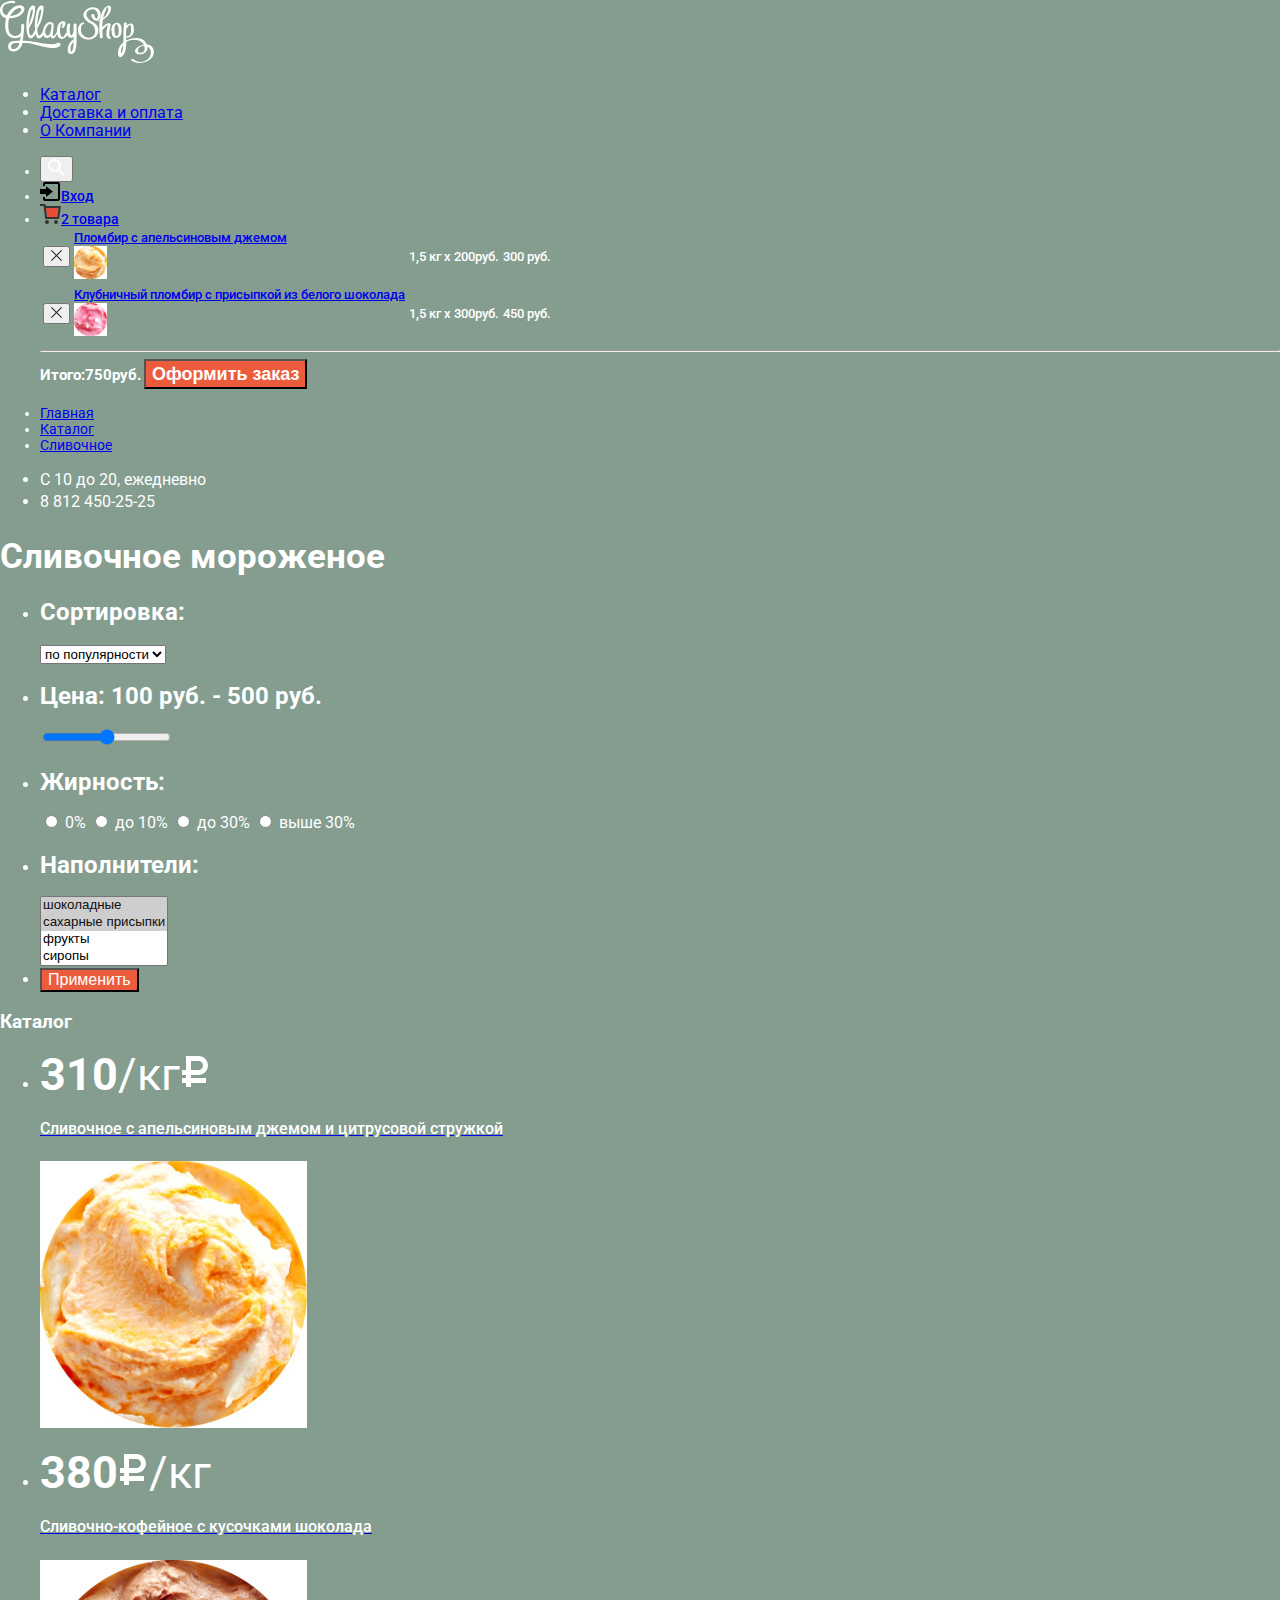
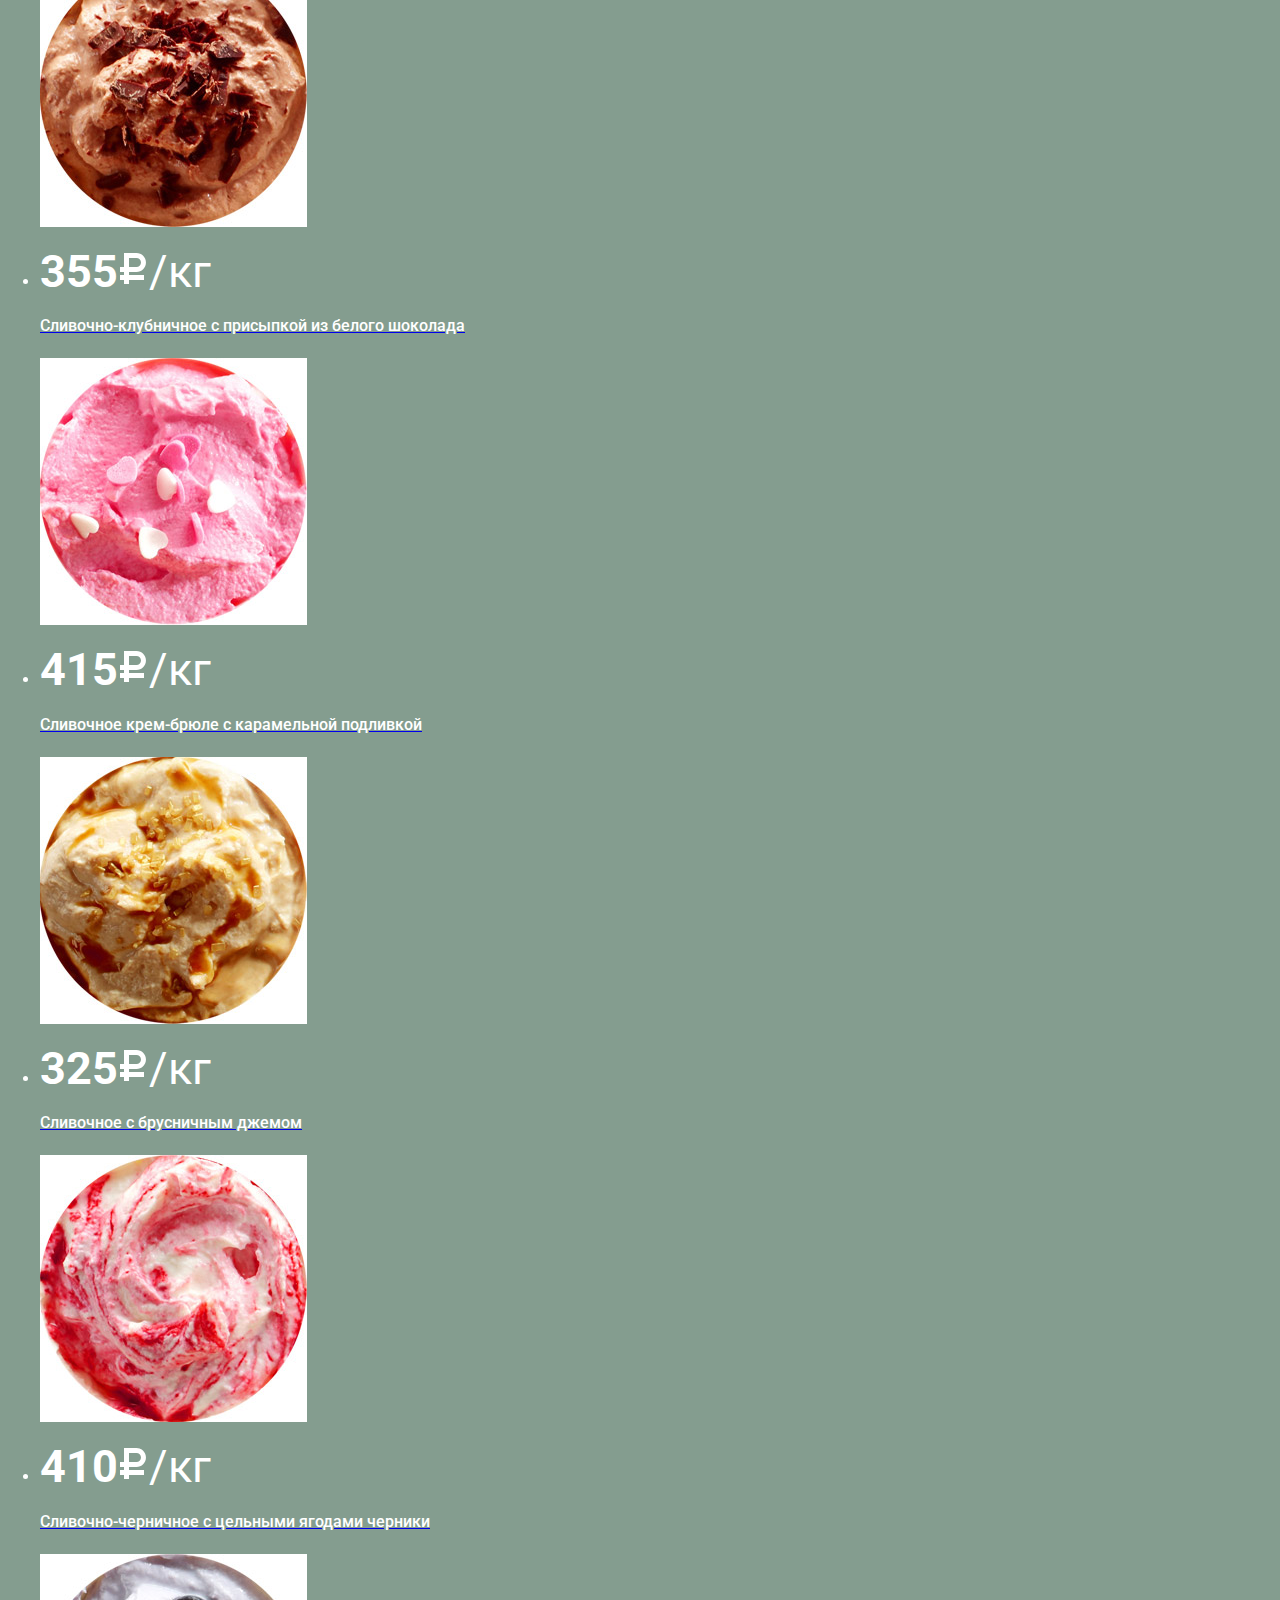
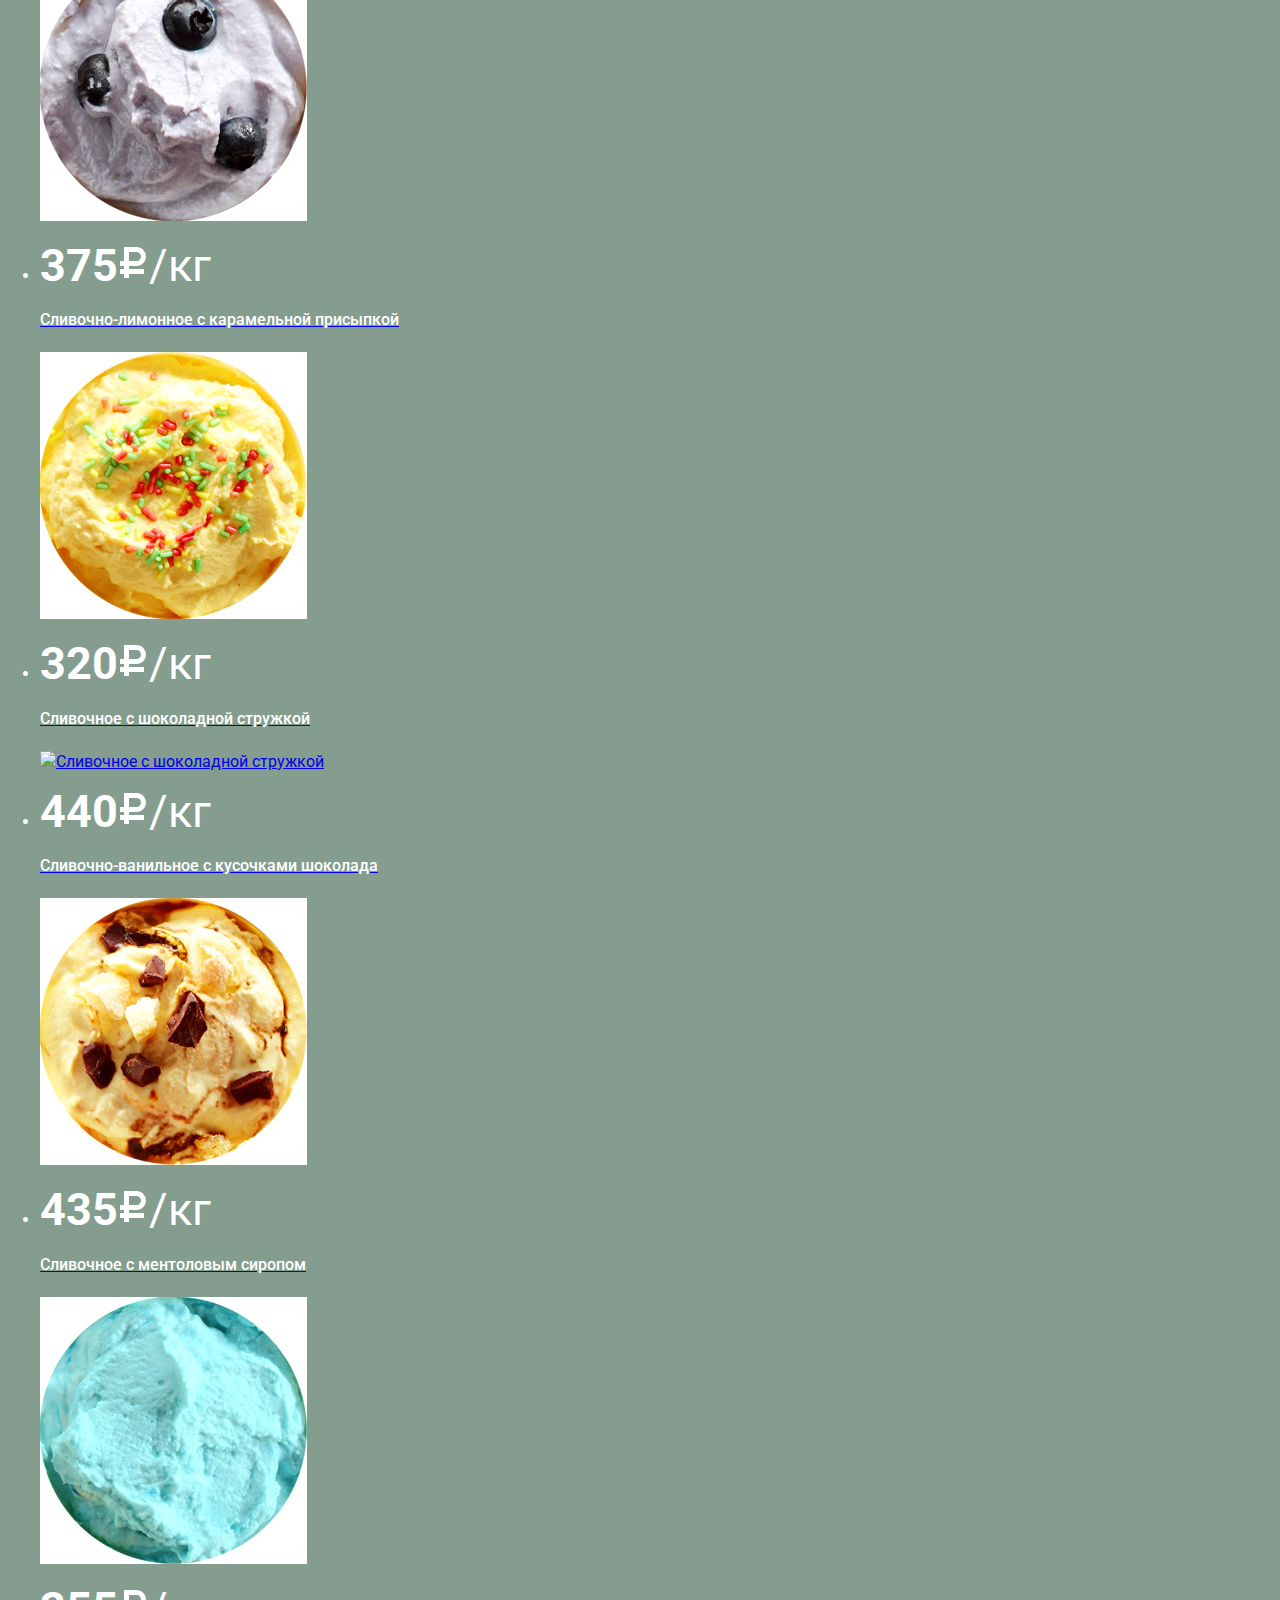
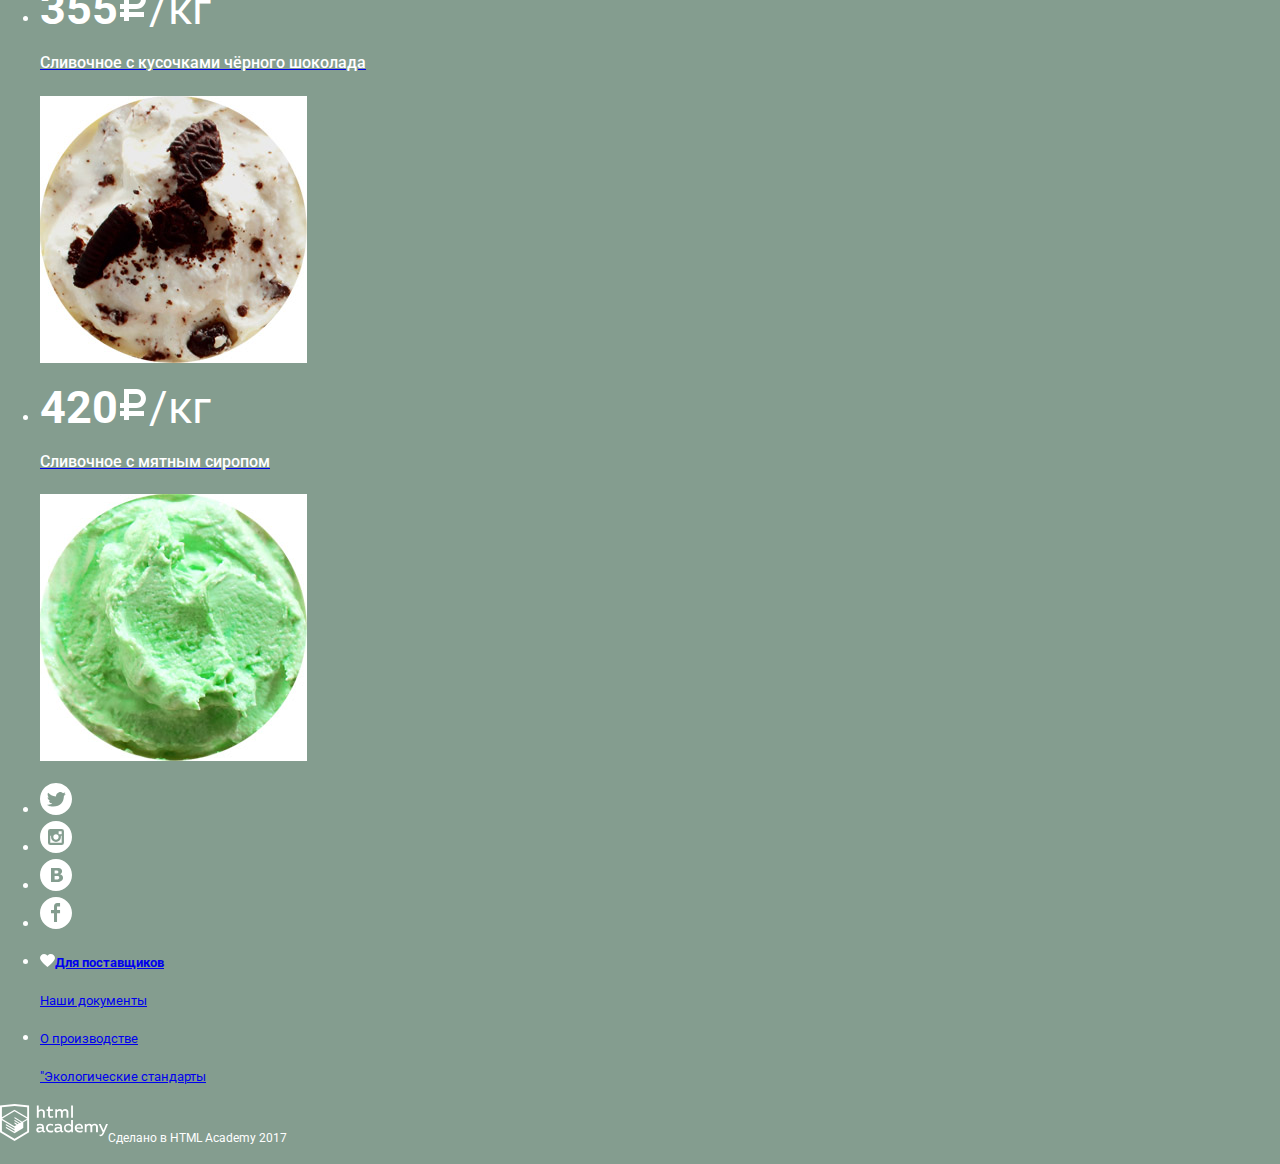
==== catalog.html @ afd149a7 "Наличие всех section и их высота в css" ====
<!DOCTYPE html>
<html lang="ru">
  <head>
    <meta charset="utf-8">
    <title>HTML Academy: Глейси</title>
    <link rel="stylesheet" type="text/css" href="css/normalize.css">
    <link rel="stylesheet" type="text/css" href="css/style.css">
    <link href="https://fonts.googleapis.com/css?family=Roboto:400,500,700" rel="stylesheet">
    <link href="css/outline.css" rel="stylesheet">
  </head>
  <body>
  <main class="container">
   <header class="header">
  	<nav class="navigation">
  		<a class="header-logo">
  		 <img src="img/logo.svg" alt="«Глейси»" width="154" height="64">
  		</a>
  		<ul class="navigation-links">
  			<li class="navigation-item text-bold link-light">
  				<a href="catalog.html">Каталог</a>
  			</li>
  			<li class="navigation-item text-bold link-light"><a href="delivery.payment.html">Доставка и оплата</a>
  			</li>
  			<li class="navigation-item text-bold link-light"><a href="about.company.html">О Компании</a>
  			</li>
  		</ul>
  		<ul class="user-navigation">
  			<li class="user-navigation-link"><button aria-label="Поиск">
  				<img src="img/loupe.svg" alt="Поиск по сайту" width="17" height="17"></button>
  			</li>
  			<li class="user-navigation-link"><a class="information-button" href="#">
  				<img src="img/entrance.svg" width="21" height="19">Вход</a>
  			</li>
  			<li class="user-navigation-link"><a class="information-button" href="#" aria-label="Корзина товаров">
  				<img src="img/basket-red.svg" width="21" height="20">2 товара</a>
  				<div class="popup">
  				<div class="popup-content">
  				<form action="#" method="post" text-dark text-regular>
  					<table class="basket-red">
  						<tr>
  							<td><button aria-label="Удаление товара из корзины"><img src="img/cross-small.svg" alt="Иконка удаления товара из корзины"></button></td>
  							<td><a class="product-link" href="#" aria-label="Сливочное мороженое с апельсиновым джемом и цитрусовой стружкой">
  								<span class="catalog-item-title-form">Пломбир с апельсиновым джемом</span></a>
  								<div class="catalog-item-img">
  									<a class="catalog-item-link-img" href="#" aria-label="Сливочное мороженое с апельсиновым джемом и цитрусовой стружкой">
  									<img src="img/product-1.jpg" alt="Сливочное с апельсиновым джемом и цитрусовой стружкой" width="33" height="33"></a>
  								</div></td>
  							<td>1,5 кг х <span>200руб.</span></td>
  							<td>300 руб.</td>
  						</tr>
  						<tr>
  							<td><button aria-label="Удаление товара из корзины"><img src="img/cross-small.svg" alt="Иконка удаления товара из корзины"></button></td>
  							<td><a class="product-link" href="#" aria-label="Сливочно-клубничное мороженое с присыпкой из белого шоколада">
  								<span class="catalog-item-title-form">Клубничный пломбир с присыпкой из белого шоколада</span></a>
  								<div class="catalog-item-img">
  									<a class="catalog-item-link-img" href="#" aria-label="Сливочно-клубничное мороженое с присыпкой из белого шоколада">
  										<img src="img/product-3.jpg" alt="Сливочно-клубничное мороженое с присыпкой из белого шоколада" width="33" height="33"></a>
  								</div></td>
  							<td>1,5 кг х <span>300руб.</span></td>
  							<td>450 руб.</td>
  						</tr>
  					</table>
  					<hr>
  					<span class="basket-cost text-bold">Итого:750руб.</span>
  					<input class="button-form" type="submit" value="Оформить заказ">
  				</form>
  			</div>
  		</div>
  			</li>
  		</ul>
  	</nav>
  </header>
  <section class="title-catalog">
  <ul class="navigation-page
   text-regular link-light">
  		<li><a href="#">Главная</a></li>
  		<li><a href="#">Каталог</a></li>
  		<li><a href="#">Сливочное</a></li>
  </ul>
  <ul class="contacts">
  	<li class="contacts-item text-bold">С 10 до 20, ежедневно</li>
  	<li class="contacts-item text-bold"><span class="contacts-number">8 812 450-25-25</span></li>
  </ul>
  </section>
  	<h1 class="page-title h-catalog text-bold">Сливочное мороженое</h1>
  <section class="filters">
	<ul class="percent">
		<li class="percent-item">
			<h2>Сортировка:</h2>
			<form action="#" method="post">
				<select name="sorting">
					<option value="popularity">по популярности</option>
				</select>
			</form>
		</li>
		<li class="percent-item">
			<h2>Цена: 100 руб. - 500 руб.</h2>
			<form action="#" method="post" oninput="slider=slider">
			<input type="range" min="100" max="500" step="100" id="slider" name="slider">
			</form>
			</li>
		<li class="percent-item">
			<h2>Жирность:</h2>
			<form action="#" method="post"  checked>
				<label>
					<input type="radio" name="percents" value=" 0%"> 0%
					<input type="radio" name="percents" value=" до 10%" selected> до 10%
					<input type="radio" name="percents" value=" до 30%"> до 30%
					<input type="radio" name="percents" value=" выше 30%"> выше 30%
				</label>
			</form>
		</li>
		<li class="percent-item">
			<h2>Наполнители:</h2>
			<form action="#" method="post">
				<select name="sorting" multiple>
					<option value="chocolate" selected> шоколадные</option>
					<option value="sugar" selected> сахарные присыпки</option>
					<option value="fruits"> фрукты</option>
					<option value="syrups"> сиропы</option>
					<option value="jams"> джемы</option>
				</select>
			</form>
		</li>
		<li>
		<input class="button-form-light" type="submit" value="Применить">
		</li>
	</ul>
</section>
  	<section class="catalog">
  	<h3 class="visually-hidden">Каталог</h3>
  	<ul class="catalog-list">
  		<li class="catalog-item">
  			<p class="catalog-item-price">
  				<span class="catalog-item-style"><b>310</b>/кг<img src="img/ruble.svg"></span>
  			</p>
  			<h4>
  				<a class="product-link" href="#" aria-label="Сливочное мороженое с апельсиновым джемом и цитрусовой стружкой">
  					<span class="catalog-item-title">Сливочное с апельсиновым джемом и цитрусовой стружкой</span>
  				</a>
  			</h4>
  			<div class="catalog-item-img">
  			<a class="catalog-item-link-img" href="#" aria-label="Сливочное мороженое с апельсиновым джемом и цитрусовой стружкой">
  			<img src="img/product-1.jpg" alt="Сливочное с апельсиновым джемом и цитрусовой стружкой" width="267" height="267"></a>
  			</div>
  		</li>
  		<li class="catalog-item">
  			<p class="catalog-item-price">
  				<span class="catalog-item-style"><b>380</b><img src="img/ruble.svg">/кг</span>
  			</p>
  			<h4>
  				<a class="catalog-item-link" href="#" aria-label="Сливочно-кофейное мороженое с кусочками шоколада">
  					<span class="catalog-item-title">Сливочно-кофейное с кусочками шоколада</span>
  				</a>
  			</h4>
  			<div class="catalog-item-img">
  			<a class="catalog-item-link-img" href="#" aria-label="Сливочно-кофейное мороженое с кусочками шоколада">
  			<img src="img/product-2.jpg" alt="Сливочно-кофейное с кусочками шоколада" width="267" height="267"></a>
  			</div>
  		</li>
  		<li class="catalog-item">
  			<p class="catalog-item-price">
  				<span class="catalog-item-style"><b>355</b><img src="img/ruble.svg">/кг</span>
  			</p>
  			<h4>
  				<a class="catalog-item-link" href="#" aria-label="Сливочно-клубничное мороженое с присыпкой из белого шоколада">
  					<span class="catalog-item-title">Сливочно-клубничное с присыпкой из белого шоколада</span>
  				</a>
  			</h4>
  			<div class="catalog-item-img">
  			<a class="catalog-item-link-img" href="#" aria-label="Сливочно-клубничное мороженое с присыпкой из белого шоколада">
  			<img src="img/product-3.jpg" alt="Сливочно-клубничное с присыпкой из белого шоколада" width="267" height="267"></a>
  			</div>
  		</li>
  		<li class="catalog-item">
  			<p class="catalog-item-price">
  				<span class="catalog-item-style"><b>415</b><img src="img/ruble.svg">/кг</span>
  			</p>
  			<h4>
  				<a class="catalog-item-link" href="#" aria-label="Сливочное мороженое крем-брюле с карамельной подливкой">
  					<span class="catalog-item-title">Сливочное крем-брюле с карамельной подливкой</span>
  				</a>
  			</h4>
  			<div class="catalog-item-img">
  			<a class="catalog-item-link-img" href="#" aria-label="Сливочное мороженое крем-брюле с карамельной подливкой">
  			<img src="img/product-4.jpg" alt="Сливочное крем-брюле с карамельной подливкой" width="267" height="267"></a>
  			</div>
  		</li>
  		<li class="catalog-item">
  			<p class="catalog-item-price">
  				<span class="catalog-item-style"><b>325</b><img src="img/ruble.svg">/кг</span>
  			</p>
  			<h4>
  				<a class="catalog-item-link" href="#" aria-label="Сливочное мороженое с брусничным джемом">
  					<span class="catalog-item-title">Сливочное с брусничным джемом</span>
  				</a>
  			</h4>
  			<div class="catalog-item-img">
  			<a class="catalog-item-link-img" href="#" aria-label="Сливочное мороженое с брусничным джемом">
  			<img src="img/product-5.jpg" alt="Сливочное с брусничным джемом" width="267" height="267"></a>
  			</div>
  		</li>
  		<li class="catalog-item">
  			<p class="catalog-item-price">
  				<span class="catalog-item-style"><b>410</b><img src="img/ruble.svg">/кг</span>
  			</p>
  			<h4>
  				<a class="catalog-item-link" href="#"  aria-label="Сливочно-черничное мороженое с цельными ягодами черники">
  					<span class="catalog-item-title">Сливочно-черничное с цельными ягодами черники</span>
  				</a>
  			</h4>
  			<div class="catalog-item-img">
  			<a class="catalog-item-link-img" href="#" aria-label="Сливочно-черничное мороженое с цельными ягодами черники">
  			<img src="img/product-6.jpg" alt="Сливочно-черничное с цельными ягодами черники" width="267" height="267"></a>
  			</div>
  		</li>
  		<li class="catalog-item">
  			<p class="catalog-item-price">
  				<span class="catalog-item-style"><b>375</b><img src="img/ruble.svg">/кг</span>
  			</p>
  			<h4>
  				<a class="catalog-item-link" href="#"  aria-label="Сливочно-лимонное мороженое с карамельной присыпкой">
  					<span class="catalog-item-title">Сливочно-лимонное с карамельной присыпкой</span>
  				</a>
  			</h4>
  			<div class="catalog-item-img">
  			<a class="catalog-item-link-img" href="#" aria-label="Сливочно-лимонное мороженое с карамельной присыпкой">
  			<img src="img/product-7.jpg" alt="Сливочно-лимонное с карамельной присыпкой" width="267" height="267"></a>
  			</div>
  		</li>
  		<li class="catalog-item">
  			<p class="catalog-item-price">
  				<span class="catalog-item-style"><b>320</b><img src="img/ruble.svg">/кг</span>
  			</p>
  			<h4>
  				<a class="catalog-item-link" href="#"  aria-label="Сливочное мороженое с шоколадной стружкой">
  					<span class="catalog-item-title">Сливочное с шоколадной стружкой</span>
  				</a>
  			</h4>
  			<div class="catalog-item-img">
  			<a class="catalog-item-link-img" href="#" aria-label="Сливочное мороженое с шоколадной стружкой">
  			<img src="iimg/product-8.jpg" alt="Сливочное с шоколадной стружкой" width="267" height="267"></a>
  			</div>
  		</li>
  		<li class="catalog-item">
  			<p class="catalog-item-price">
  				<span class="catalog-item-style"><b>440</b><img src="img/ruble.svg">/кг</span>
  			</p>
  			<h4>
  				<a class="catalog-item-link" href="#"  aria-label="Сливочно-ванильное мороженое с кусочками шоколада">
  					<span class="catalog-item-title">Сливочно-ванильное с кусочками шоколада</span>
  				</a>
  			</h4>
  			<div class="catalog-item-img">
  			<a class="catalog-item-link-img" href="#" aria-label="Сливочно-ванильное мороженое с кусочками шоколада">
  			<img src="img/product-9.jpg" alt="Сливочно-ванильное с кусочками шоколада" width="267" height="267"></a>
  			</div>
  		</li>
  		<li class="catalog-item">
  			<p class="catalog-item-price">
  				<span class="catalog-item-style"><b>435</b><img src="img/ruble.svg">/кг</span>
  			</p>
  			<h4>
  				<a class="catalog-item-link" href="#"  aria-label="Сливочное мороженое с ментоловым сиропом">
  					<span class="catalog-item-title">Сливочное с ментоловым сиропом</span>
  				</a>
  			</h4>
  			<div class="catalog-item-img">
  			<a class="catalog-item-link-img" href="#" aria-label="Сливочное мороженое с ментоловым сиропом">
  			<img src="img/product-10.jpg" alt="Сливочное с ментоловым сиропом" width="267" height="267"></a>
  			</div>
  		</li>
  		<li class="catalog-item">
  			<p class="catalog-item-price">
  				<span class="catalog-item-style"><b>355</b><img src="img/ruble.svg">/кг</span>
  			</p>
  			<h4>
  				<a class="catalog-item-link" href="#" aria-label="Сливочное мороженое с кусочками чёрного шоколада">
  					<span class="catalog-item-title">Сливочное с кусочками чёрного шоколада</span>
  				</a>
  			</h4>
  			<div class="catalog-item-img">
  			<a class="catalog-item-link-img" href="#" aria-label="Сливочное мороженое с кусочками чёрного шоколада">
  			<img src="img/product-11.jpg" alt="Сливочное с кусочками чёрного шоколада" width="267" height="267"></a>
  			</div>
  		</li>
  		<li class="catalog-item">
  			<p class="catalog-item-price">
  				<span class="catalog-item-style"><b>420</b><img src="img/ruble.svg">/кг</span>
  			</p>
  			<h4>
  				<a class="catalog-item-link" href="#" aria-label="Сливочное мороженое с мятным сиропом">
  					<span class="catalog-item-title">Сливочное с мятным сиропом</span>
  				</a>
  			</h4>
  			<div class="catalog-item-img">
  			<a class="catalog-item-link-img" href="#" aria-label="Сливочное мороженое с мятным сиропом">
  			<img src="img/product-12.jpg" alt="Сливочное с мятным сиропом" width="267" height="267"></a>
  			</div>
  		</li>
  	</ul>
  	</section>
  </main>
  <footer class="footer">
  		<div class="footer-social">
  			<ul>
  				<li><a class="social-button" href="#" aria-label="Твиттер магазина «Глейси»"><img src="img/twitter.svg" width="32" height="32"></a></li>
  				<li><a class="social-button" href="#" aria-label="Инстаграм магазина «Глейси»"><img src="img/instagram.svg" width="32" height="32"></a></li>
  				<li><a class="social-button" href="#" aria-label="Вконтакте магазина «Глейси»"><img src="img/vk.svg" width="32" height="32"></a></li>
  				<li><a class="social-button" href="#" aria-label="Фейсбук магазина «Глейси»"><img src="img/fb.svg" width="32" height="32"></a></li>
  			</ul>
  		</div>
  		<ul class="footer-information
  		 text-regular link-light">
  			<li>
  				<p>
  					<a class="information-link
  					 information-link-cooperation text-bold" href="#">
  					<img class="footer-img" src="img/heart.svg" width="15" height="13">Для поставщиков</a></p>
  				<p><a class="information-link" href="#">Наши документы</a></p>
  			</li>
  			<li>
  				<p><a class="information-link" href="#">О производстве</a></p>
  				<p><a class="information-link" href="#">"Экологические стандарты</a></p>
  			</li>
  		</ul>
  		<p class="footer-copyright">
  			<a class="footer-logo-copyright text-regular link-light" href="https://htmlacademy.ru"><img src="img/logo-htmlacademy.svg" aria-label="Контакты создателей данного сайта" width="108" height="39">Сделано в HTML Academy 2017</a>	
  		</p>
  	</footer>
  </body>
</html>
---- css/style.css ----
body{
  margin: 0;

  font-size: 16px;
  line-height: 22px;
  color: #ffffff;
  font-family: Roboto; sans-serif;

  background-color: #849d8f;
  background-position: top center;
  background-repeat: no-repeat;
}
.header {

}
.link-light {
	text-decoration: none;
	color: #ffffff;
} 
.link-light:hover,
.link-light:focus,
.link-light:active {
	color: #ed5b3d;
}
.link-dark {
	text-decoration: none;
	color: #000000;
} 
.link-dark:hover,
.link-dark:focus,
.link-dark:active {
	color: #ed5b3d;
}

.social-button {
	color: #e6ebe9;
}
.user-navigation-link {
  font-size: 14px;
  line-height: 16px;
  font-weight: 500;
  }
.information-link-cooperation{
  font-weight: 700;
  }
.catalog-item-title {
	font-weight: 500;
	color: #ffffff;
}
.catalog-item-title:hover,
.catalog-item-title:focus,
.catalog-item-title:active {
	color: #ed5b3d;
}

.information-link {
  font-size: 13px;
  line-height: 16px;
  }
.footer-logo-copyright {
  font-size: 12px;
  line-height: 16px;
  }
.h-catalog {
  font-size: 35px;
  line-height: 41px;
  }
.navigation-item {
  font-size: 16px;
  line-height: 18px;
  }
.navigation-page {
  font-size: 14px;
  line-height: 16px;
  }
.features-title,
.news-link {
  font-size: 24px;
  line-height: 30px;
  }
.catalog-item-style {
  font-size: 45px;
  line-height: 45px;
  }
table {
  font-size: 13px;
  line-height: 16px;
  }
.basket-cost {
  font-size: 15px;
  line-height: 18px;
  font-weight: 700;
  }

.button-form {
  text-align: center;
  background-color: #ed5b3d;
  font-size: 18px;
  line-height: 24px;
  font-weight: 700;
  color: #ffffff;
}
.button-form:hover,
.button-form:focus,
.button-form:active {
	color: #ffffff;
}
.button-form-light {
  text-align: center;
  background-color: #ed5b3d;
  font-size: 16px;
  line-height: 18px;
  font-weight: 500;
  color: #ffffff;
}
.button-form-light:hover,
.button-form-light:focus,
.button-form-light:active {
  color: #000000;

.visually-hidden {
	position: absolute;
	width: 1px;
	height: 1px;
	margin: -1px;
	border: 0;
	padding: 0;
	clip: rect(0 0 0 0);
	overflow: hidden;
}
.text-bold {
  font-weight: 700;
  }
.text-medium {
  font-weight: 500;
  }
.text-regular {
  font-weight: 400;
  }
.text-dark {
	color: #000000;
}
html {
  width: 1250;
  height: 2449;
}
.filters {
  font-size: 16px;
  line-height: 18px;
  font-weight: 500;
}



.promo {
  height: 535; 
}
.advertising {
  height: 269;
}
.catalog-promo {
  height: 362;
}
.features {
  height: 346;
}
.gallery {
  height: 220;
}
.map {
  height: 470;
}




.header {
    width: 1146;
    height: 73;

  }
.title-catalog {
    height: 39;
}
.h-catalog {
    height: 76;
}
.filters {
    height: 170;
}
.catalog {
    height: 1185;
}
.footer {
  height: 108;  
}
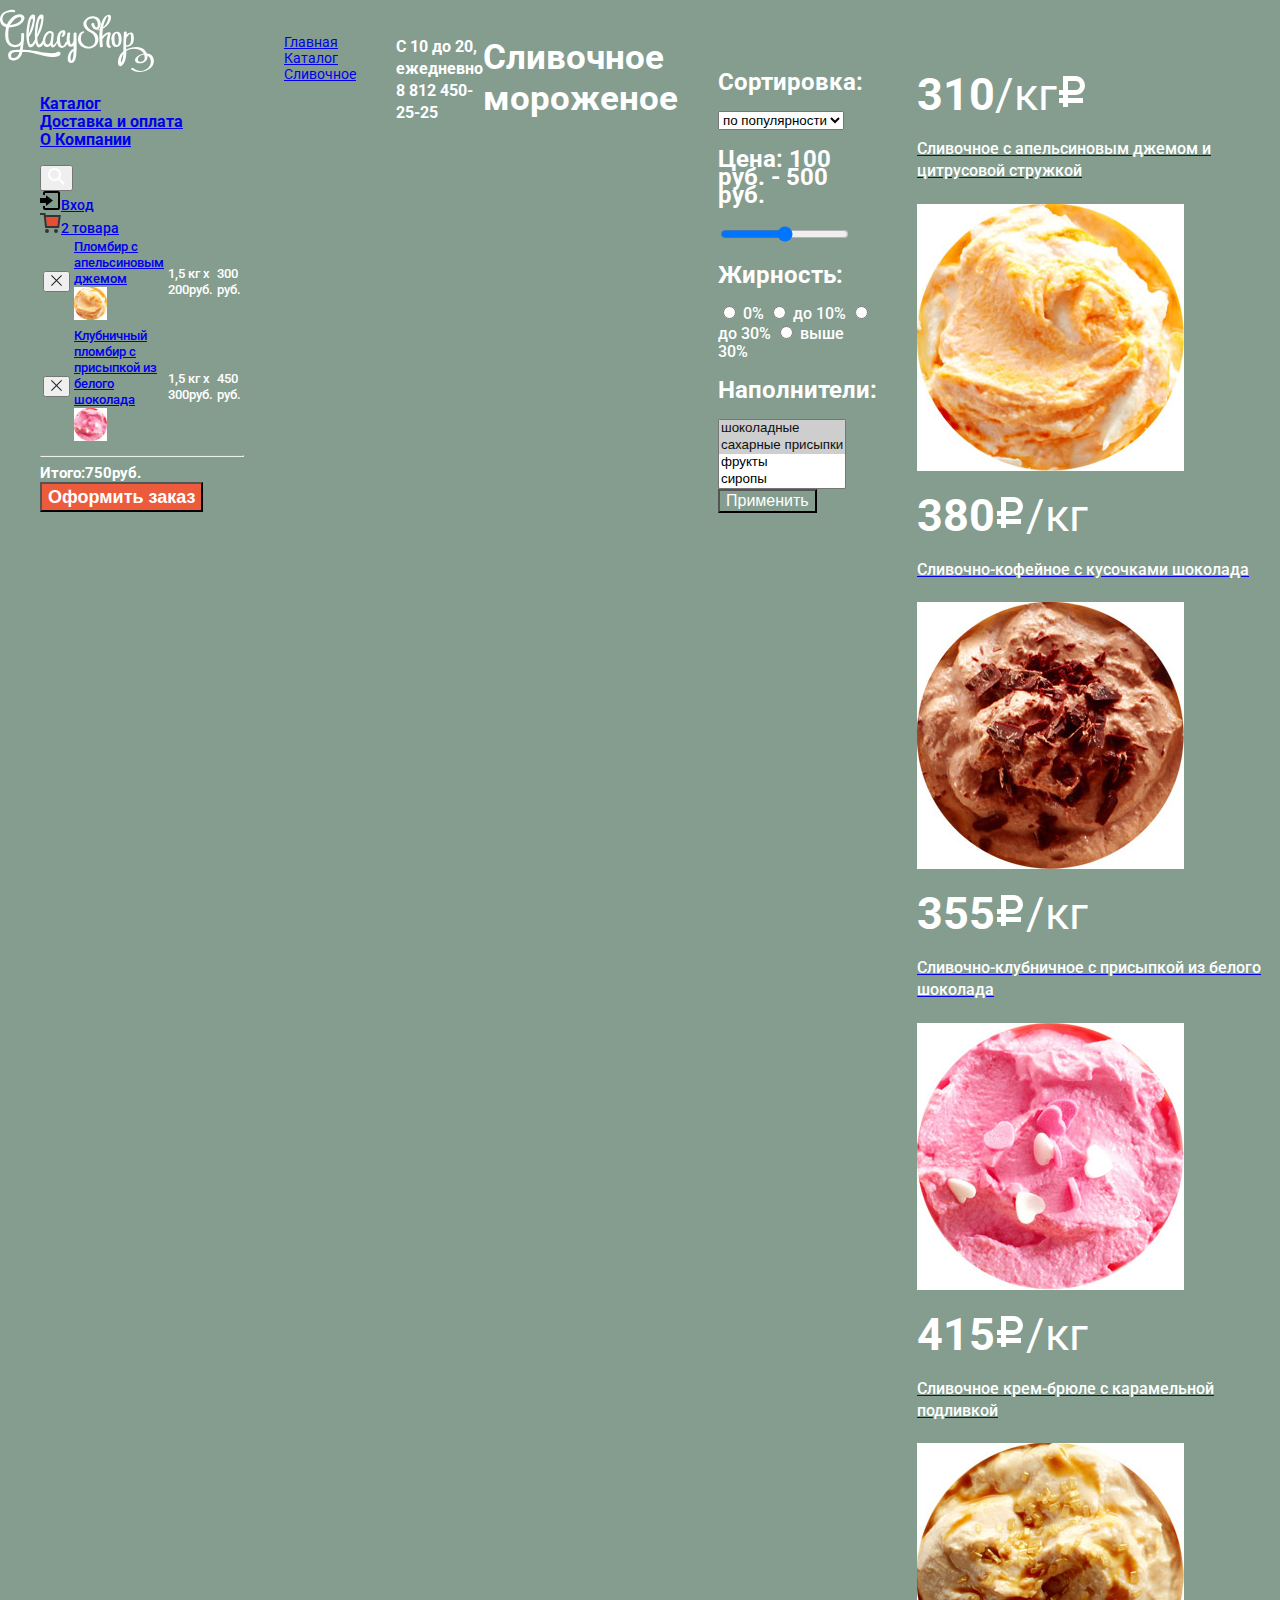
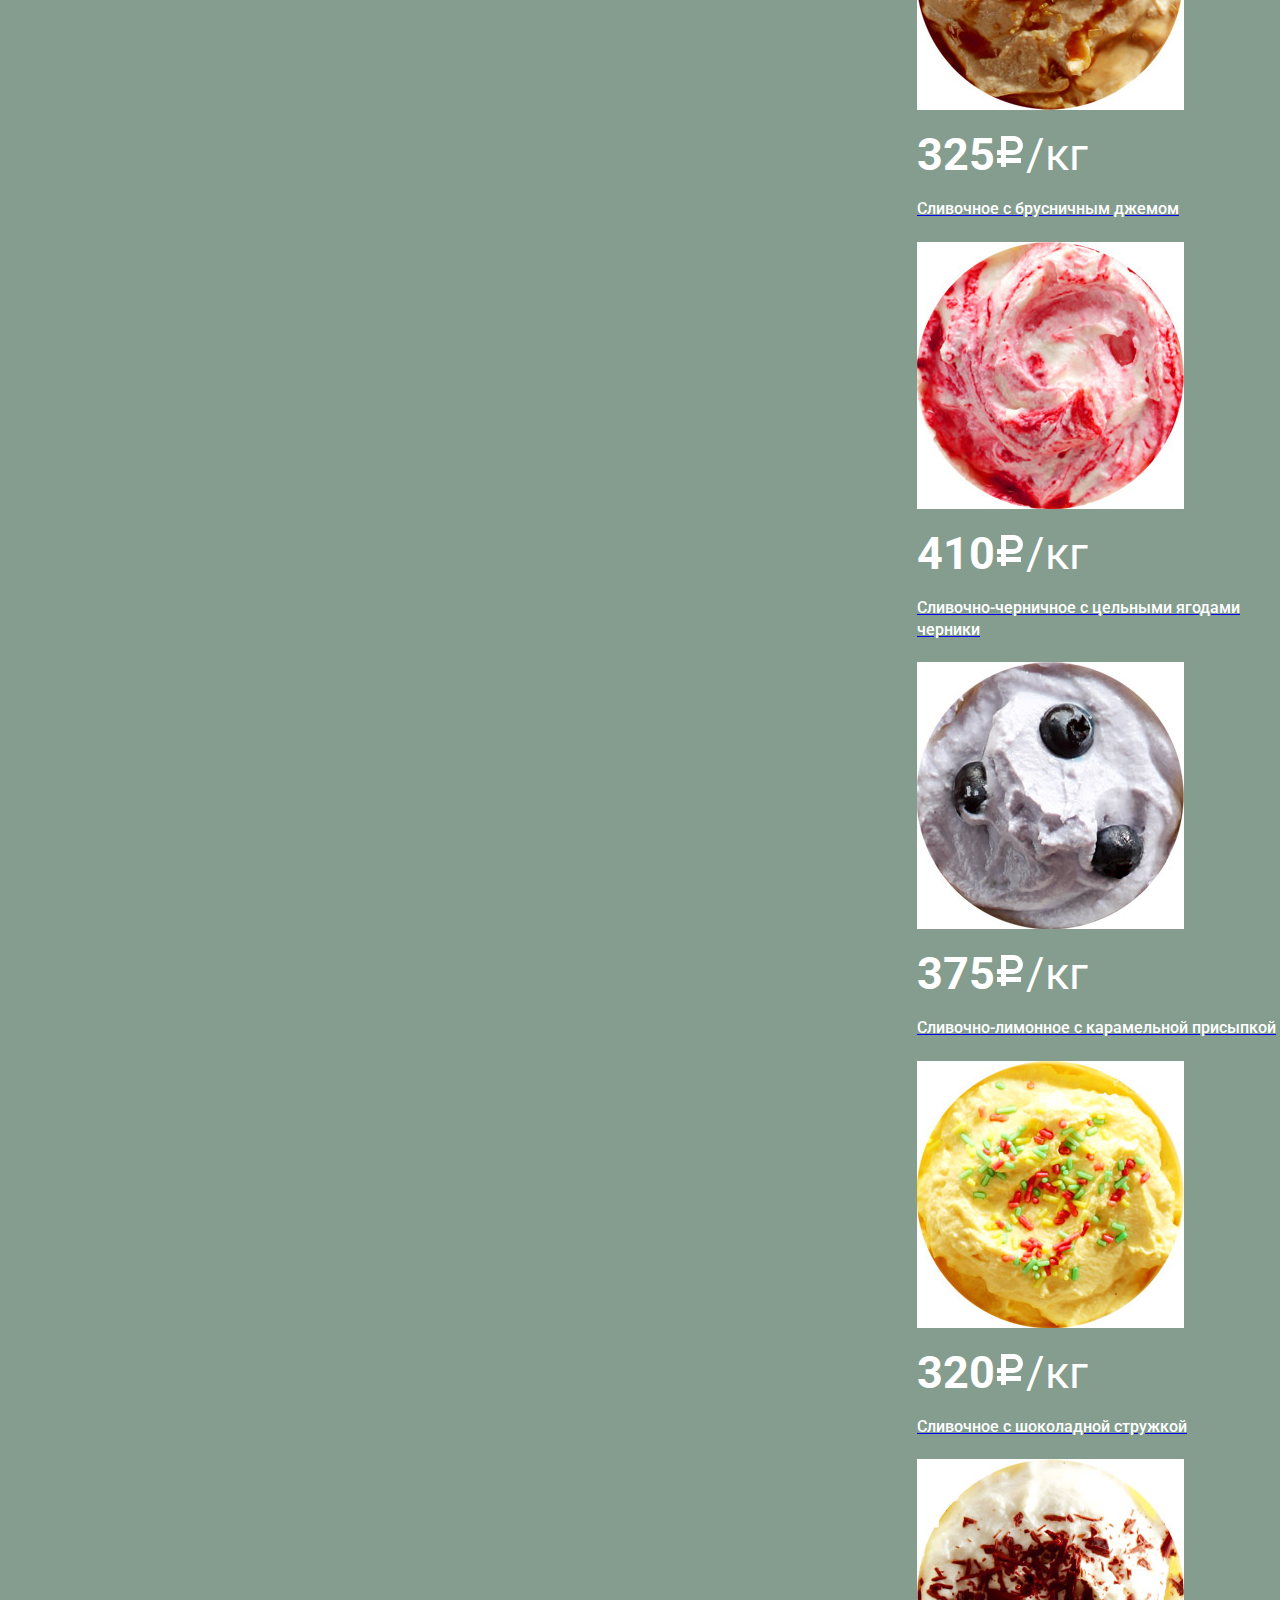
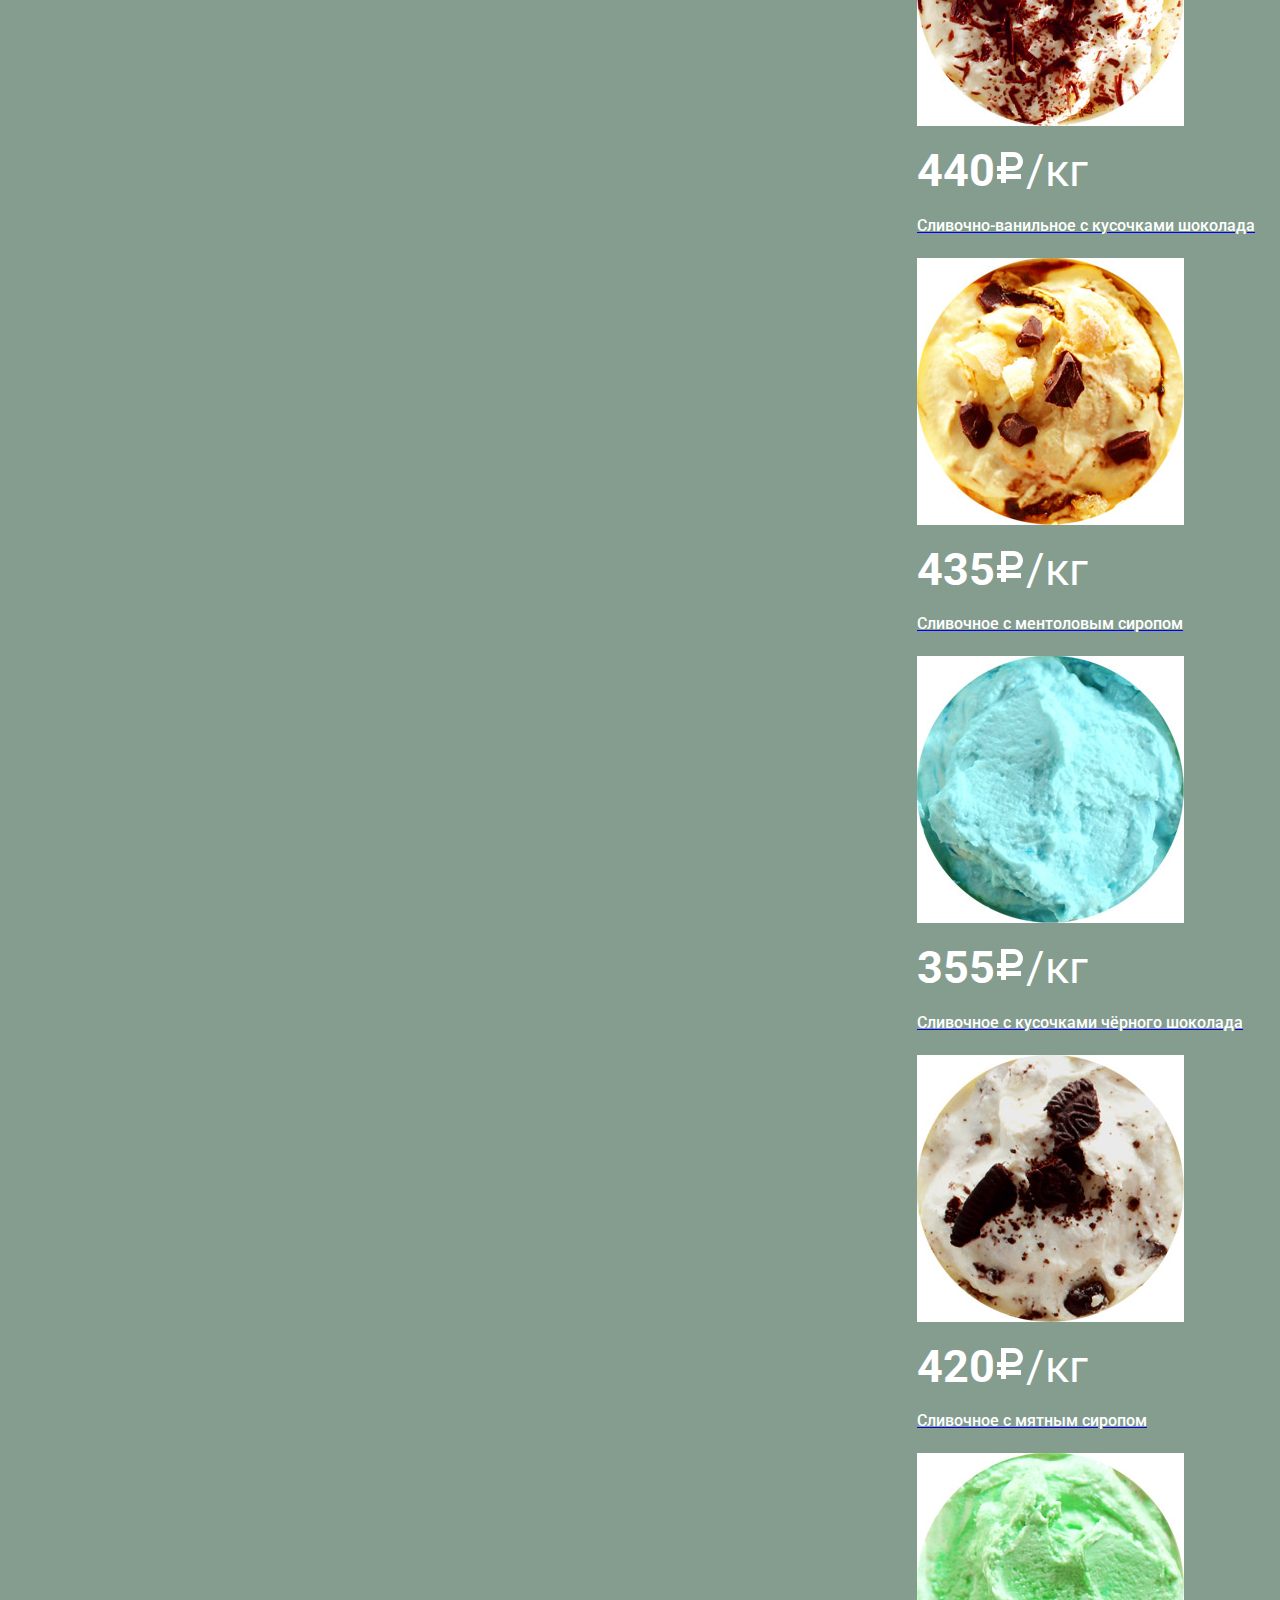
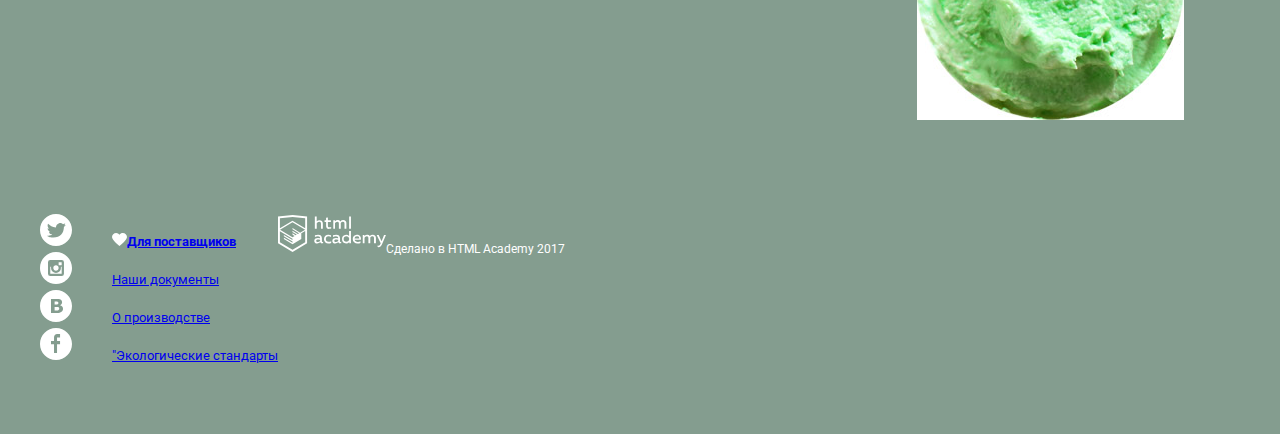
==== commit 13c847db: "Дополнение секторов" ====
--- a/catalog.html
+++ b/catalog.html
@@ -239,7 +239,7 @@
   			</h4>
   			<div class="catalog-item-img">
   			<a class="catalog-item-link-img" href="#" aria-label="Сливочное мороженое с шоколадной стружкой">
-  			<img src="iimg/product-8.jpg" alt="Сливочное с шоколадной стружкой" width="267" height="267"></a>
+  			<img src="img/product-8.jpg" alt="Сливочное с шоколадной стружкой" width="267" height="267"></a>
   			</div>
   		</li>
   		<li class="catalog-item">
@@ -303,7 +303,7 @@
   </main>
   <footer class="footer">
   		<div class="footer-social">
-  			<ul>
+  			<ul class="footer-list">
   				<li><a class="social-button" href="#" aria-label="Твиттер магазина «Глейси»"><img src="img/twitter.svg" width="32" height="32"></a></li>
   				<li><a class="social-button" href="#" aria-label="Инстаграм магазина «Глейси»"><img src="img/instagram.svg" width="32" height="32"></a></li>
   				<li><a class="social-button" href="#" aria-label="Вконтакте магазина «Глейси»"><img src="img/vk.svg" width="32" height="32"></a></li>
--- a/css/style.css
+++ b/css/style.css
@@ -9,6 +9,10 @@
   background-color: #849d8f;
   background-position: top center;
   background-repeat: no-repeat;
+}
+.container {
+  width: 1146;
+  margin: 0 auto;
 }
 .header {
 
@@ -91,7 +95,16 @@
   line-height: 18px;
   font-weight: 700;
   }
-
+.advertising-item {
+  font-size: 18px;
+  line-height: 22px;
+  font-weight: 700;
+}
+.advertising-item-title {
+  font-size: 35px;
+  line-height: 41px;
+  font-weight: 700;
+}
 .button-form {
   text-align: center;
   background-color: #ed5b3d;
@@ -107,7 +120,7 @@
 }
 .button-form-light {
   text-align: center;
-  background-color: #ed5b3d;
+  background-color: #849d8f;
   font-size: 16px;
   line-height: 18px;
   font-weight: 500;
@@ -117,6 +130,11 @@
 .button-form-light:focus,
 .button-form-light:active {
   color: #000000;
+}
+.button-form-bg {
+  font-size: 32px;
+  line-height: 44px;
+}
 
 .visually-hidden {
 	position: absolute;
@@ -149,70 +167,116 @@
   line-height: 18px;
   font-weight: 500;
 }
-
-
+.navigation-links,
+.catalog-menu,
+.user-navigation,
+.contacts,
+.catalog-list,
+.features-list,
+.footer-list,
+.navigation-page,
+.percent,
+.footer-information {
+  list-style: none;
+}
+
+.header {
+    padding-top: 9px;
+    display: flex;
+}
+.title-catalog {
+    padding-top: 20px;
+    display: flex;
+}
+
+
+.h-catalog {
+    padding-top: 14px;
+    display: flex;
+}
+.filters {
+    padding-top: 37px;
+    display: flex;
+}
+.catalog-list {
+    padding-top: 40px;
+    padding-bottom: 56px;
+    display: flex;
+
+    flex-wrap: wrap;
+}
+.catalog-item {
+    align-items: stretch;
+    height: 318;
+    width: 267;
+}
+
+.footer {
+    padding-bottom: 36px;
+    display: flex;
+}
 
 .promo {
-  height: 535; 
+  padding-top: 286px;
+
+  display: flex;
+  justify-content: center;
+  align-items: flex-end;
 }
 .advertising {
-  height: 269;
+  padding-top: 85px;
+  display: flex;
 }
 .catalog-promo {
-  height: 362;
+  padding-top: 81px;
+  display: flex;
 }
 .features {
-  height: 346;
-}
-.gallery {
-  height: 220;
+  padding-top: 73px;
+  display: flex;
+}
+.interactive {
+  padding-top: 97px;
+  display: flex;
 }
 .map {
-  height: 470;
-}
-
-
-
-
-.header {
-    width: 1146;
-    height: 73;
-
-  }
-.title-catalog {
-    height: 39;
-}
-.h-catalog {
-    height: 76;
-}
-.filters {
-    height: 170;
-}
-.catalog {
-    height: 1185;
-}
-.footer {
-  height: 108;  
-}
-
-
-
-
-
-
-
-
-
-
-
-
-
-
-
-
-
-
-
-
-
-
+  min-height: 430px;
+  padding-top: 193px;
+  padding-bottom: 128px;
+  display: flex;
+}
+.container {
+  width: 1146;
+  margin: 0 auto;
+  display: flex;
+}
+.form-proba {
+  display: flex;
+  flex-direction: column;
+}
+.item-proba-one {
+  align-self: flex-start;
+}
+.item-proba-two {
+  align-self: flex-end;
+}
+
+
+
+
+
+
+
+
+
+
+
+
+
+
+
+
+
+
+
+
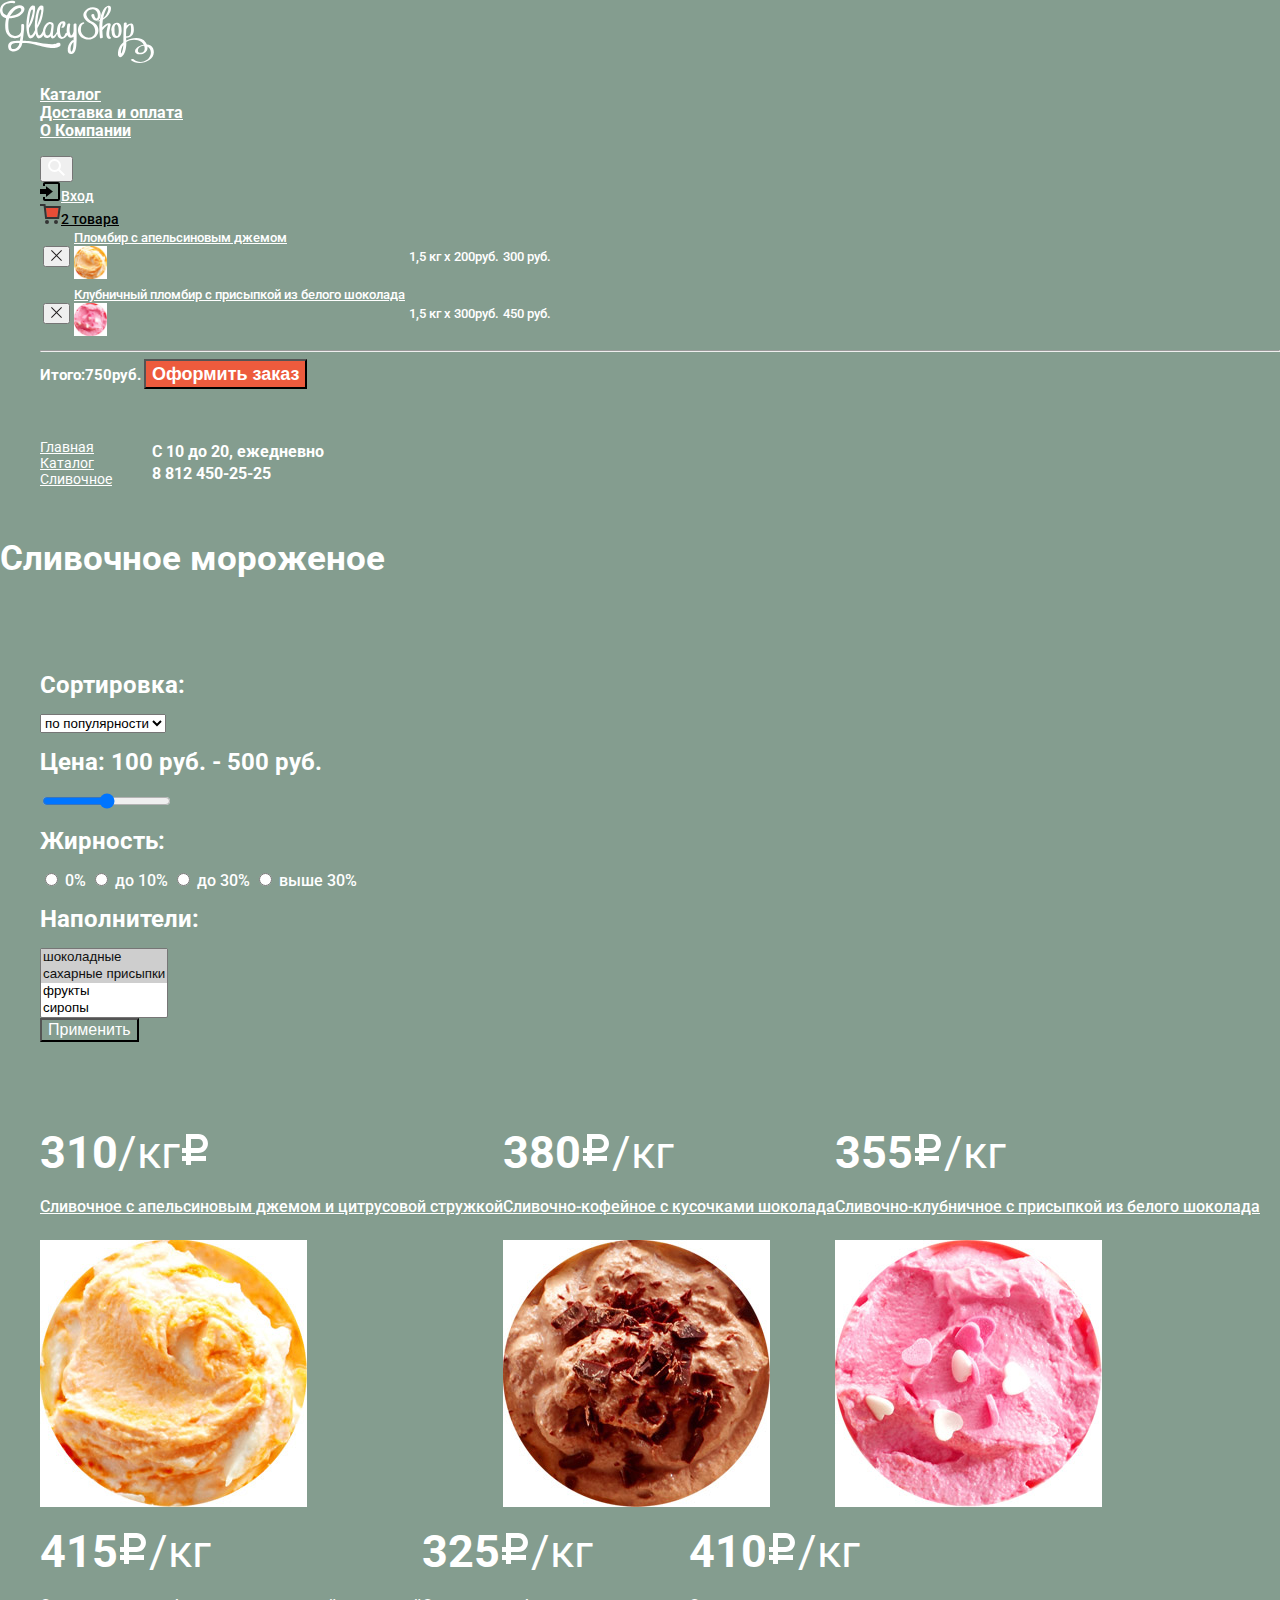
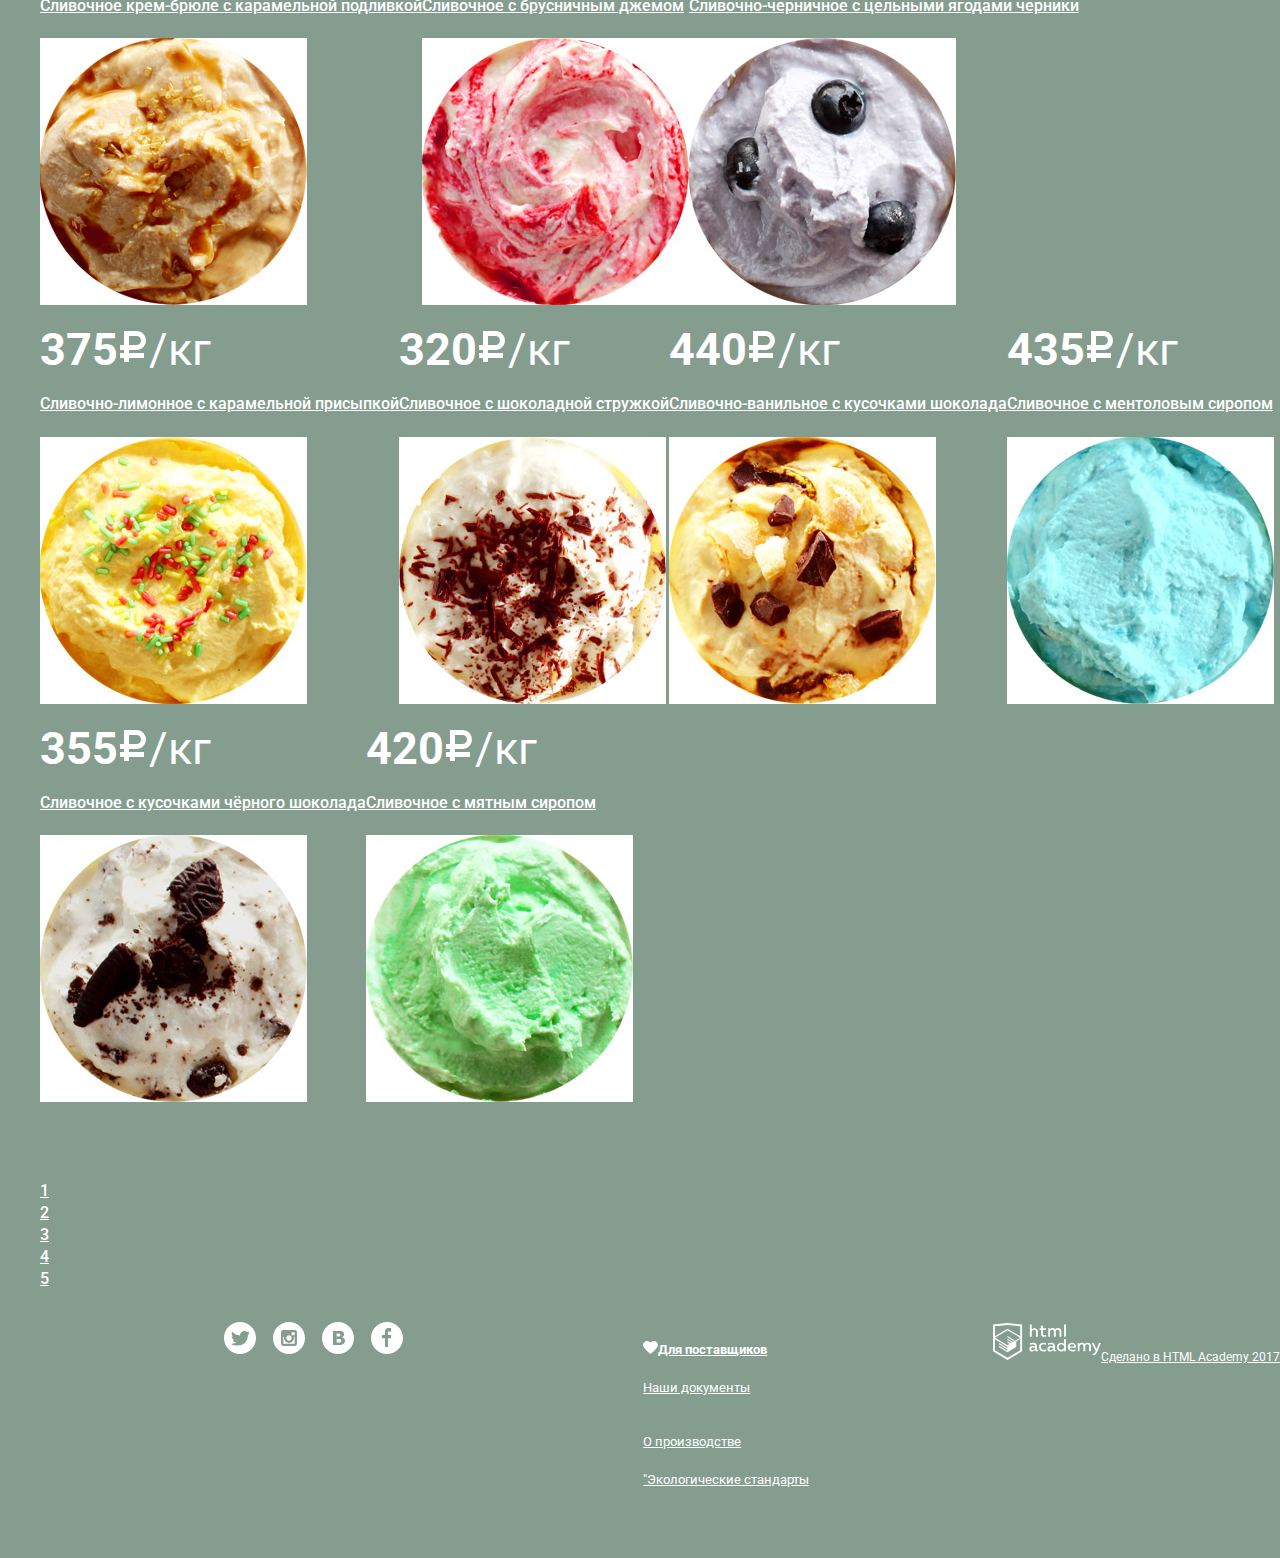
==== commit 6cf1ccdf: "Основное разположение и стили всех элементов" ====
--- a/catalog.html
+++ b/catalog.html
@@ -17,21 +17,21 @@
   		</a>
   		<ul class="navigation-links">
   			<li class="navigation-item text-bold link-light">
-  				<a href="catalog.html">Каталог</a>
-  			</li>
-  			<li class="navigation-item text-bold link-light"><a href="delivery.payment.html">Доставка и оплата</a>
-  			</li>
-  			<li class="navigation-item text-bold link-light"><a href="about.company.html">О Компании</a>
+  				<a class="link-light" href="catalog.html">Каталог</a>
+  			</li>
+  			<li class="navigation-item text-bold link-light"><a class="link-light" href="delivery.payment.html">Доставка и оплата</a>
+  			</li>
+  			<li class="navigation-item text-bold"><a class="link-light" href="about.company.html">О Компании</a>
   			</li>
   		</ul>
   		<ul class="user-navigation">
   			<li class="user-navigation-link"><button aria-label="Поиск">
   				<img src="img/loupe.svg" alt="Поиск по сайту" width="17" height="17"></button>
   			</li>
-  			<li class="user-navigation-link"><a class="information-button" href="#">
+  			<li class="user-navigation-link"><a class="information-button link-light" href="#">
   				<img src="img/entrance.svg" width="21" height="19">Вход</a>
   			</li>
-  			<li class="user-navigation-link"><a class="information-button" href="#" aria-label="Корзина товаров">
+  			<li class="user-navigation-link"><a class="information-button link-dark" href="#" aria-label="Корзина товаров">
   				<img src="img/basket-red.svg" width="21" height="20">2 товара</a>
   				<div class="popup">
   				<div class="popup-content">
@@ -39,7 +39,7 @@
   					<table class="basket-red">
   						<tr>
   							<td><button aria-label="Удаление товара из корзины"><img src="img/cross-small.svg" alt="Иконка удаления товара из корзины"></button></td>
-  							<td><a class="product-link" href="#" aria-label="Сливочное мороженое с апельсиновым джемом и цитрусовой стружкой">
+  							<td><a class="product-link link-light" href="#" aria-label="Сливочное мороженое с апельсиновым джемом и цитрусовой стружкой">
   								<span class="catalog-item-title-form">Пломбир с апельсиновым джемом</span></a>
   								<div class="catalog-item-img">
   									<a class="catalog-item-link-img" href="#" aria-label="Сливочное мороженое с апельсиновым джемом и цитрусовой стружкой">
@@ -50,7 +50,7 @@
   						</tr>
   						<tr>
   							<td><button aria-label="Удаление товара из корзины"><img src="img/cross-small.svg" alt="Иконка удаления товара из корзины"></button></td>
-  							<td><a class="product-link" href="#" aria-label="Сливочно-клубничное мороженое с присыпкой из белого шоколада">
+  							<td><a class="product-link link-light" href="#" aria-label="Сливочно-клубничное мороженое с присыпкой из белого шоколада">
   								<span class="catalog-item-title-form">Клубничный пломбир с присыпкой из белого шоколада</span></a>
   								<div class="catalog-item-img">
   									<a class="catalog-item-link-img" href="#" aria-label="Сливочно-клубничное мороженое с присыпкой из белого шоколада">
@@ -73,9 +73,9 @@
   <section class="title-catalog">
   <ul class="navigation-page
    text-regular link-light">
-  		<li><a href="#">Главная</a></li>
-  		<li><a href="#">Каталог</a></li>
-  		<li><a href="#">Сливочное</a></li>
+  		<li><a class="link-light" href="#">Главная</a></li>
+  		<li><a class="link-light" href="#">Каталог</a></li>
+  		<li><a class="link-light" href="#">Сливочное</a></li>
   </ul>
   <ul class="contacts">
   	<li class="contacts-item text-bold">С 10 до 20, ежедневно</li>
@@ -132,10 +132,10 @@
   	<ul class="catalog-list">
   		<li class="catalog-item">
   			<p class="catalog-item-price">
-  				<span class="catalog-item-style"><b>310</b>/кг<img src="img/ruble.svg"></span>
-  			</p>
-  			<h4>
-  				<a class="product-link" href="#" aria-label="Сливочное мороженое с апельсиновым джемом и цитрусовой стружкой">
+  				<span class="catalog-item-style"><b>310</b><span>/кг</span><img src="img/ruble.svg"></span>
+  			</p>
+  			<h4>
+  				<a class="catalog-item-link" href="#" aria-label="Сливочное мороженое с апельсиновым джемом и цитрусовой стружкой">
   					<span class="catalog-item-title">Сливочное с апельсиновым джемом и цитрусовой стружкой</span>
   				</a>
   			</h4>
@@ -146,7 +146,7 @@
   		</li>
   		<li class="catalog-item">
   			<p class="catalog-item-price">
-  				<span class="catalog-item-style"><b>380</b><img src="img/ruble.svg">/кг</span>
+  				<span class="catalog-item-style"><b>380</b><img src="img/ruble.svg"><span>/кг</span></span>
   			</p>
   			<h4>
   				<a class="catalog-item-link" href="#" aria-label="Сливочно-кофейное мороженое с кусочками шоколада">
@@ -160,7 +160,7 @@
   		</li>
   		<li class="catalog-item">
   			<p class="catalog-item-price">
-  				<span class="catalog-item-style"><b>355</b><img src="img/ruble.svg">/кг</span>
+  				<span class="catalog-item-style"><b>355</b><img src="img/ruble.svg"><span>/кг</span></span>
   			</p>
   			<h4>
   				<a class="catalog-item-link" href="#" aria-label="Сливочно-клубничное мороженое с присыпкой из белого шоколада">
@@ -174,7 +174,7 @@
   		</li>
   		<li class="catalog-item">
   			<p class="catalog-item-price">
-  				<span class="catalog-item-style"><b>415</b><img src="img/ruble.svg">/кг</span>
+  				<span class="catalog-item-style"><b>415</b><img src="img/ruble.svg"><span>/кг</span></span>
   			</p>
   			<h4>
   				<a class="catalog-item-link" href="#" aria-label="Сливочное мороженое крем-брюле с карамельной подливкой">
@@ -188,7 +188,7 @@
   		</li>
   		<li class="catalog-item">
   			<p class="catalog-item-price">
-  				<span class="catalog-item-style"><b>325</b><img src="img/ruble.svg">/кг</span>
+  				<span class="catalog-item-style"><b>325</b><img src="img/ruble.svg"><span>/кг</span></span>
   			</p>
   			<h4>
   				<a class="catalog-item-link" href="#" aria-label="Сливочное мороженое с брусничным джемом">
@@ -202,7 +202,7 @@
   		</li>
   		<li class="catalog-item">
   			<p class="catalog-item-price">
-  				<span class="catalog-item-style"><b>410</b><img src="img/ruble.svg">/кг</span>
+  				<span class="catalog-item-style"><b>410</b><img src="img/ruble.svg"><span>/кг</span></span>
   			</p>
   			<h4>
   				<a class="catalog-item-link" href="#"  aria-label="Сливочно-черничное мороженое с цельными ягодами черники">
@@ -216,7 +216,7 @@
   		</li>
   		<li class="catalog-item">
   			<p class="catalog-item-price">
-  				<span class="catalog-item-style"><b>375</b><img src="img/ruble.svg">/кг</span>
+  				<span class="catalog-item-style"><b>375</b><img src="img/ruble.svg"><span>/кг</span></span>
   			</p>
   			<h4>
   				<a class="catalog-item-link" href="#"  aria-label="Сливочно-лимонное мороженое с карамельной присыпкой">
@@ -230,7 +230,7 @@
   		</li>
   		<li class="catalog-item">
   			<p class="catalog-item-price">
-  				<span class="catalog-item-style"><b>320</b><img src="img/ruble.svg">/кг</span>
+  				<span class="catalog-item-style"><b>320</b><img src="img/ruble.svg"><span>/кг</span></span>
   			</p>
   			<h4>
   				<a class="catalog-item-link" href="#"  aria-label="Сливочное мороженое с шоколадной стружкой">
@@ -244,7 +244,7 @@
   		</li>
   		<li class="catalog-item">
   			<p class="catalog-item-price">
-  				<span class="catalog-item-style"><b>440</b><img src="img/ruble.svg">/кг</span>
+  				<span class="catalog-item-style"><b>440</b><img src="img/ruble.svg"><span>/кг</span></span>
   			</p>
   			<h4>
   				<a class="catalog-item-link" href="#"  aria-label="Сливочно-ванильное мороженое с кусочками шоколада">
@@ -258,7 +258,7 @@
   		</li>
   		<li class="catalog-item">
   			<p class="catalog-item-price">
-  				<span class="catalog-item-style"><b>435</b><img src="img/ruble.svg">/кг</span>
+  				<span class="catalog-item-style"><b>435</b><img src="img/ruble.svg"><span>/кг</span></span>
   			</p>
   			<h4>
   				<a class="catalog-item-link" href="#"  aria-label="Сливочное мороженое с ментоловым сиропом">
@@ -272,7 +272,7 @@
   		</li>
   		<li class="catalog-item">
   			<p class="catalog-item-price">
-  				<span class="catalog-item-style"><b>355</b><img src="img/ruble.svg">/кг</span>
+  				<span class="catalog-item-style"><b>355</b><img src="img/ruble.svg"><span>/кг</span></span>
   			</p>
   			<h4>
   				<a class="catalog-item-link" href="#" aria-label="Сливочное мороженое с кусочками чёрного шоколада">
@@ -286,7 +286,7 @@
   		</li>
   		<li class="catalog-item">
   			<p class="catalog-item-price">
-  				<span class="catalog-item-style"><b>420</b><img src="img/ruble.svg">/кг</span>
+  				<span class="catalog-item-style"><b>420</b><img src="img/ruble.svg"><span>/кг</span></span>
   			</p>
   			<h4>
   				<a class="catalog-item-link" href="#" aria-label="Сливочное мороженое с мятным сиропом">
@@ -299,29 +299,34 @@
   			</div>
   		</li>
   	</ul>
+  	<ul class="catalog-page-numbers">
+	<li><a class="button-form-light" href="#">1</li>
+	<li><a class="button-form-light" href="#">2</li>
+	<li><a class="button-form-light" href="#">3</li>
+	<li><a class="button-form-light" href="#">4</li>
+	<li><a class="button-form-light" href="#">5</li>
+	</ul>
   	</section>
   </main>
   <footer class="footer">
-  		<div class="footer-social">
-  			<ul class="footer-list">
+  			<ul class="footer-social">
   				<li><a class="social-button" href="#" aria-label="Твиттер магазина «Глейси»"><img src="img/twitter.svg" width="32" height="32"></a></li>
   				<li><a class="social-button" href="#" aria-label="Инстаграм магазина «Глейси»"><img src="img/instagram.svg" width="32" height="32"></a></li>
   				<li><a class="social-button" href="#" aria-label="Вконтакте магазина «Глейси»"><img src="img/vk.svg" width="32" height="32"></a></li>
   				<li><a class="social-button" href="#" aria-label="Фейсбук магазина «Глейси»"><img src="img/fb.svg" width="32" height="32"></a></li>
   			</ul>
-  		</div>
   		<ul class="footer-information
-  		 text-regular link-light">
+  		 text-regular">
   			<li>
   				<p>
   					<a class="information-link
-  					 information-link-cooperation text-bold" href="#">
+  					 information-link-cooperation text-bold link-light" href="#">
   					<img class="footer-img" src="img/heart.svg" width="15" height="13">Для поставщиков</a></p>
-  				<p><a class="information-link" href="#">Наши документы</a></p>
+  				<p><a class="information-link link-light" href="#">Наши документы</a></p>
   			</li>
   			<li>
-  				<p><a class="information-link" href="#">О производстве</a></p>
-  				<p><a class="information-link" href="#">"Экологические стандарты</a></p>
+  				<p><a class="information-link link-light" href="#">О производстве</a></p>
+  				<p><a class="information-link link-light" href="#">"Экологические стандарты</a></p>
   			</li>
   		</ul>
   		<p class="footer-copyright">
--- a/css/style.css
+++ b/css/style.css
@@ -13,12 +13,13 @@
 .container {
   width: 1146;
   margin: 0 auto;
+  flex-direction: column;
+
 }
 .header {
 
 }
 .link-light {
-	text-decoration: none;
 	color: #ffffff;
 } 
 .link-light:hover,
@@ -27,7 +28,6 @@
 	color: #ed5b3d;
 }
 .link-dark {
-	text-decoration: none;
 	color: #000000;
 } 
 .link-dark:hover,
@@ -47,13 +47,13 @@
 .information-link-cooperation{
   font-weight: 700;
   }
-.catalog-item-title {
+.catalog-item-link {
 	font-weight: 500;
 	color: #ffffff;
 }
-.catalog-item-title:hover,
-.catalog-item-title:focus,
-.catalog-item-title:active {
+.catalog-item-link:hover,
+.catalog-item-link:focus,
+.catalog-item-link:active {
 	color: #ed5b3d;
 }
 
@@ -86,7 +86,7 @@
   font-size: 45px;
   line-height: 45px;
   }
-table {
+.basket-red {
   font-size: 13px;
   line-height: 16px;
   }
@@ -173,13 +173,20 @@
 .contacts,
 .catalog-list,
 .features-list,
-.footer-list,
+.footer-social,
 .navigation-page,
 .percent,
-.footer-information {
+.footer-information,
+.form-regist-item,
+.information-link,
+.catalog-page-numbers,
+.advertising-item,
+.footer-copyright {
   list-style: none;
 }
 
+
+<<
 .header {
     padding-top: 9px;
     display: flex;
@@ -214,7 +221,35 @@
 .footer {
     padding-bottom: 36px;
     display: flex;
-}
+    justify-content: space-between;
+}
+.footer-social {
+  display: flex;
+  justify-content: space-between;
+}
+.social-button {
+  padding-right: 17px; 
+}
+.footer-information {
+  display: flex;
+  flex-direction: column;
+  justify-content: space-between;
+}
+.footer-list {
+  display: flex;
+  flex-direction: row;
+}
+.footer-item {
+  padding-left: 29px; 
+}
+.footer-item-right {
+  padding-left: 40px; 
+}
+.footer-copyright {
+  display: flex;
+  flex-direction: column;
+}
+
 
 .promo {
   padding-top: 286px;
@@ -250,33 +285,29 @@
   margin: 0 auto;
   display: flex;
 }
-.form-proba {
-  display: flex;
-  flex-direction: column;
-}
-.item-proba-one {
-  align-self: flex-start;
-}
-.item-proba-two {
-  align-self: flex-end;
-}
-
-
-
-
-
-
-
-
-
-
-
-
-
-
-
-
-
-
-
-
+
+>>
+.catalog-list {
+  display: flex;
+  justify-content: flex-start;
+}
+.catalog-item {
+  width: 267;
+}
+
+
+
+
+
+
+
+
+
+
+
+
+
+
+
+
+
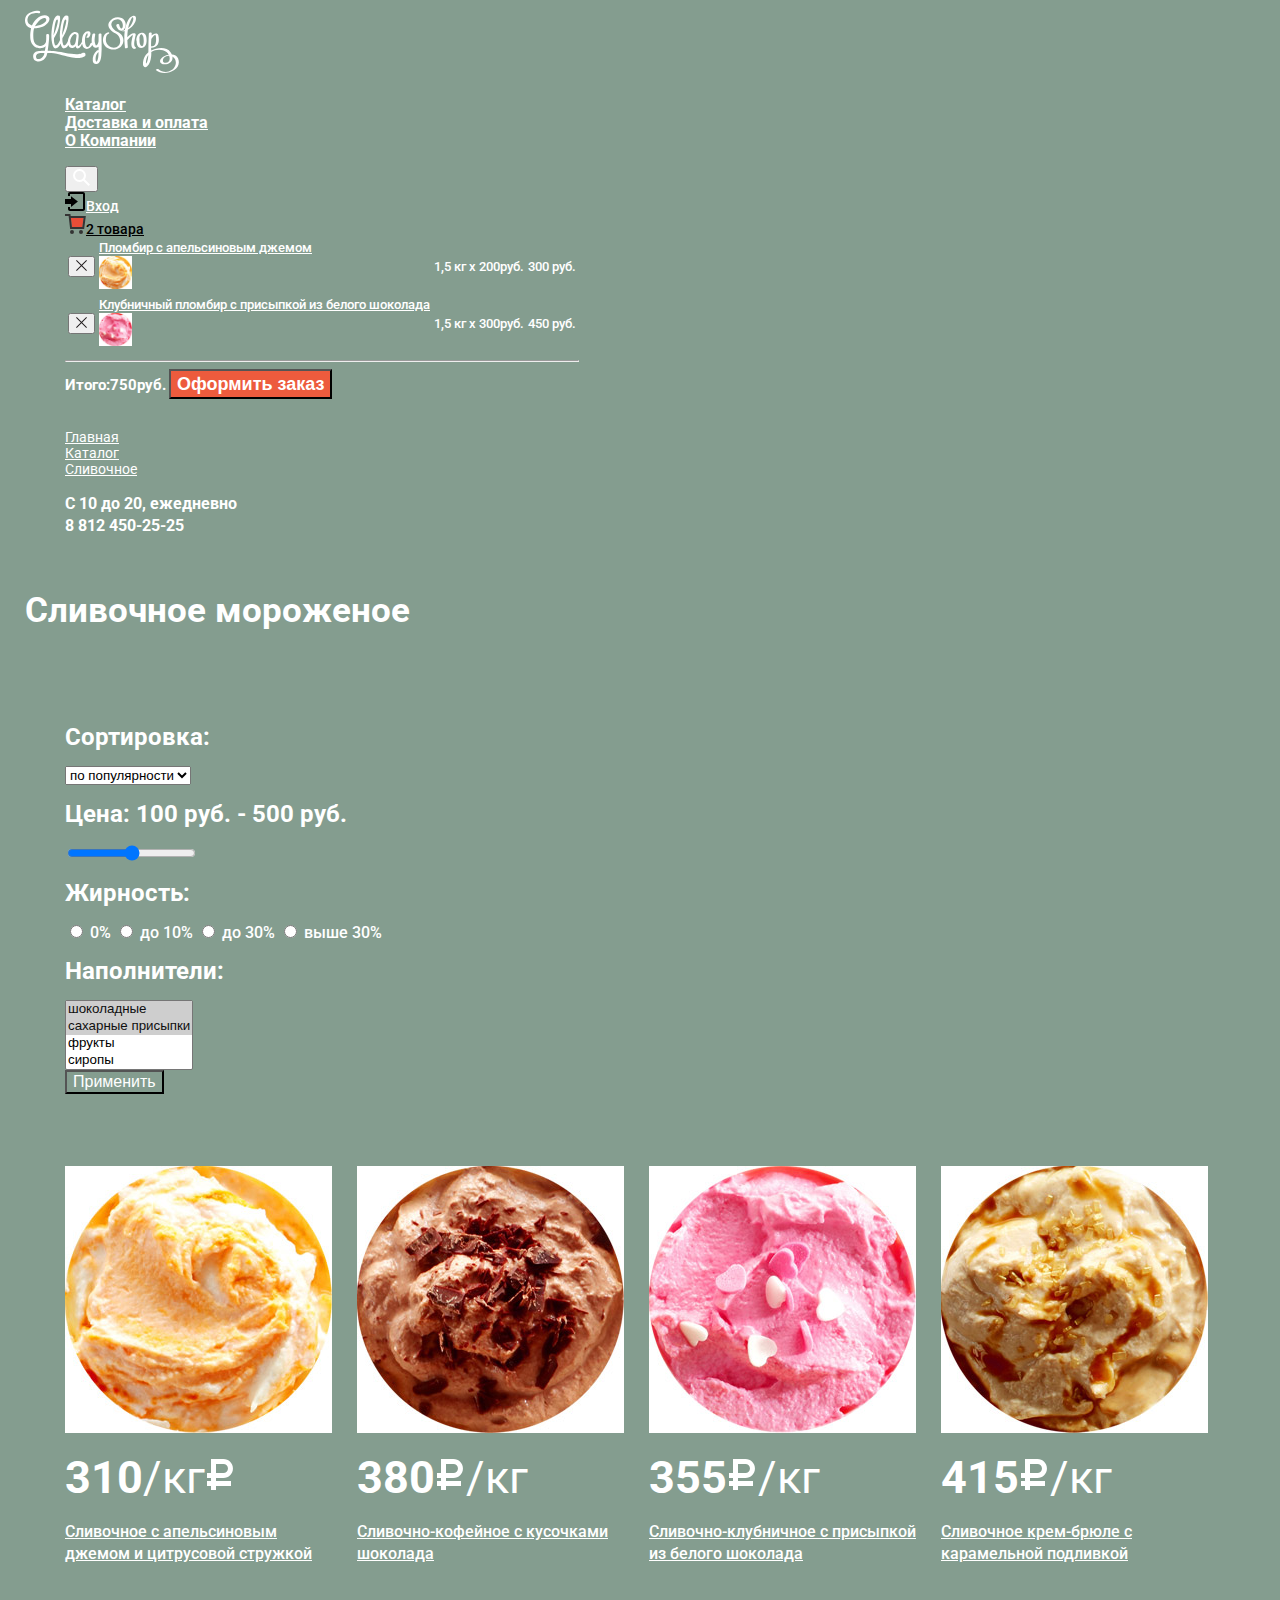
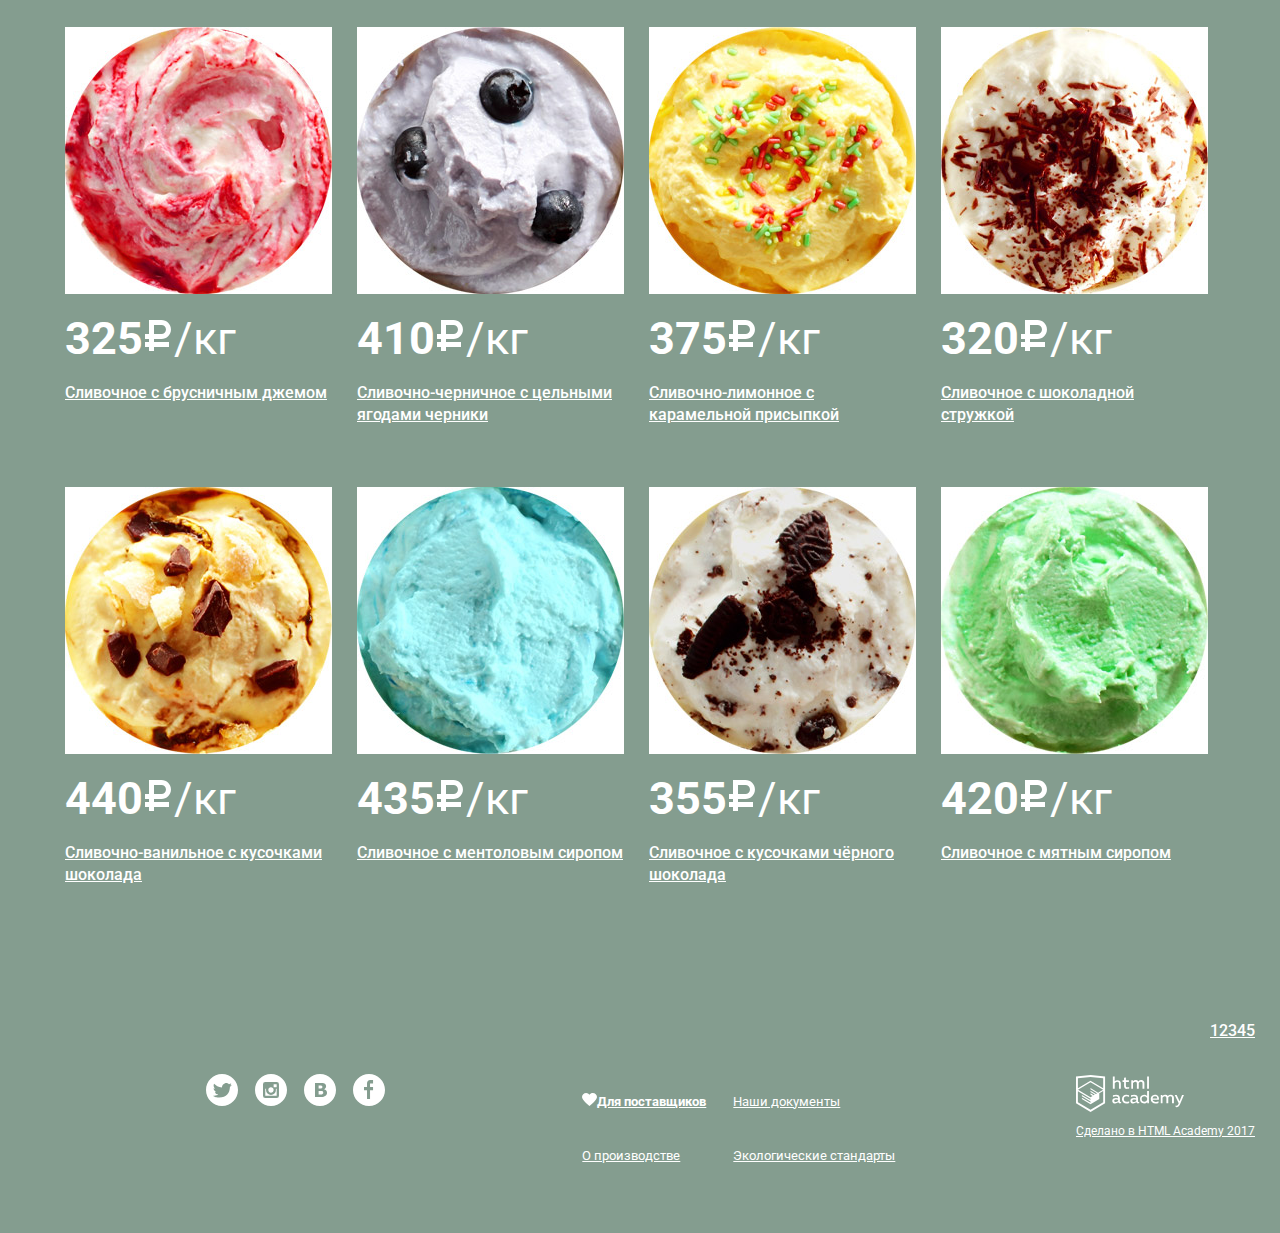
==== commit 127cd041: "Flexы для index" ====
--- a/catalog.html
+++ b/catalog.html
@@ -6,7 +6,6 @@
     <link rel="stylesheet" type="text/css" href="css/normalize.css">
     <link rel="stylesheet" type="text/css" href="css/style.css">
     <link href="https://fonts.googleapis.com/css?family=Roboto:400,500,700" rel="stylesheet">
-    <link href="css/outline.css" rel="stylesheet">
   </head>
   <body>
   <main class="container">
@@ -34,9 +33,9 @@
   			<li class="user-navigation-link"><a class="information-button link-dark" href="#" aria-label="Корзина товаров">
   				<img src="img/basket-red.svg" width="21" height="20">2 товара</a>
   				<div class="popup">
-  				<div class="popup-content">
+  				<div class="popup-content basket-red">
   				<form action="#" method="post" text-dark text-regular>
-  					<table class="basket-red">
+  					<table class="basket-red-table">
   						<tr>
   							<td><button aria-label="Удаление товара из корзины"><img src="img/cross-small.svg" alt="Иконка удаления товара из корзины"></button></td>
   							<td><a class="product-link link-light" href="#" aria-label="Сливочное мороженое с апельсиновым джемом и цитрусовой стружкой">
@@ -131,6 +130,10 @@
   	<h3 class="visually-hidden">Каталог</h3>
   	<ul class="catalog-list">
   		<li class="catalog-item">
+  			<div class="catalog-item-img">
+  			<a class="catalog-item-link-img" href="#" aria-label="Сливочное мороженое с апельсиновым джемом и цитрусовой стружкой">
+  			<img src="img/product-1.jpg" alt="Сливочное с апельсиновым джемом и цитрусовой стружкой" width="267" height="267"></a>
+  			</div>
   			<p class="catalog-item-price">
   				<span class="catalog-item-style"><b>310</b><span>/кг</span><img src="img/ruble.svg"></span>
   			</p>
@@ -139,12 +142,12 @@
   					<span class="catalog-item-title">Сливочное с апельсиновым джемом и цитрусовой стружкой</span>
   				</a>
   			</h4>
-  			<div class="catalog-item-img">
-  			<a class="catalog-item-link-img" href="#" aria-label="Сливочное мороженое с апельсиновым джемом и цитрусовой стружкой">
-  			<img src="img/product-1.jpg" alt="Сливочное с апельсиновым джемом и цитрусовой стружкой" width="267" height="267"></a>
-  			</div>
-  		</li>
-  		<li class="catalog-item">
+  		</li>
+  		<li class="catalog-item">
+  		<div class="catalog-item-img">
+  			<a class="catalog-item-link-img" href="#" aria-label="Сливочно-кофейное мороженое с кусочками шоколада">
+  			<img src="img/product-2.jpg" alt="Сливочно-кофейное с кусочками шоколада" width="267" height="267"></a>
+  			</div>
   			<p class="catalog-item-price">
   				<span class="catalog-item-style"><b>380</b><img src="img/ruble.svg"><span>/кг</span></span>
   			</p>
@@ -153,12 +156,12 @@
   					<span class="catalog-item-title">Сливочно-кофейное с кусочками шоколада</span>
   				</a>
   			</h4>
-  			<div class="catalog-item-img">
-  			<a class="catalog-item-link-img" href="#" aria-label="Сливочно-кофейное мороженое с кусочками шоколада">
-  			<img src="img/product-2.jpg" alt="Сливочно-кофейное с кусочками шоколада" width="267" height="267"></a>
-  			</div>
-  		</li>
-  		<li class="catalog-item">
+  		</li>
+  		<li class="catalog-item">
+  			<div class="catalog-item-img">
+  			<a class="catalog-item-link-img" href="#" aria-label="Сливочно-клубничное мороженое с присыпкой из белого шоколада">
+  			<img src="img/product-3.jpg" alt="Сливочно-клубничное с присыпкой из белого шоколада" width="267" height="267"></a>
+  			</div>
   			<p class="catalog-item-price">
   				<span class="catalog-item-style"><b>355</b><img src="img/ruble.svg"><span>/кг</span></span>
   			</p>
@@ -167,12 +170,12 @@
   					<span class="catalog-item-title">Сливочно-клубничное с присыпкой из белого шоколада</span>
   				</a>
   			</h4>
-  			<div class="catalog-item-img">
-  			<a class="catalog-item-link-img" href="#" aria-label="Сливочно-клубничное мороженое с присыпкой из белого шоколада">
-  			<img src="img/product-3.jpg" alt="Сливочно-клубничное с присыпкой из белого шоколада" width="267" height="267"></a>
-  			</div>
-  		</li>
-  		<li class="catalog-item">
+  		</li>
+  		<li class="catalog-item">
+  			<div class="catalog-item-img">
+  			<a class="catalog-item-link-img" href="#" aria-label="Сливочное мороженое крем-брюле с карамельной подливкой">
+  			<img src="img/product-4.jpg" alt="Сливочное крем-брюле с карамельной подливкой" width="267" height="267"></a>
+  			</div>
   			<p class="catalog-item-price">
   				<span class="catalog-item-style"><b>415</b><img src="img/ruble.svg"><span>/кг</span></span>
   			</p>
@@ -181,12 +184,12 @@
   					<span class="catalog-item-title">Сливочное крем-брюле с карамельной подливкой</span>
   				</a>
   			</h4>
-  			<div class="catalog-item-img">
-  			<a class="catalog-item-link-img" href="#" aria-label="Сливочное мороженое крем-брюле с карамельной подливкой">
-  			<img src="img/product-4.jpg" alt="Сливочное крем-брюле с карамельной подливкой" width="267" height="267"></a>
-  			</div>
-  		</li>
-  		<li class="catalog-item">
+  		</li>
+  		<li class="catalog-item">
+  			<div class="catalog-item-img">
+  			<a class="catalog-item-link-img" href="#" aria-label="Сливочное мороженое с брусничным джемом">
+  			<img src="img/product-5.jpg" alt="Сливочное с брусничным джемом" width="267" height="267"></a>
+  			</div>
   			<p class="catalog-item-price">
   				<span class="catalog-item-style"><b>325</b><img src="img/ruble.svg"><span>/кг</span></span>
   			</p>
@@ -195,12 +198,12 @@
   					<span class="catalog-item-title">Сливочное с брусничным джемом</span>
   				</a>
   			</h4>
-  			<div class="catalog-item-img">
-  			<a class="catalog-item-link-img" href="#" aria-label="Сливочное мороженое с брусничным джемом">
-  			<img src="img/product-5.jpg" alt="Сливочное с брусничным джемом" width="267" height="267"></a>
-  			</div>
-  		</li>
-  		<li class="catalog-item">
+  		</li>
+  		<li class="catalog-item">
+  			<div class="catalog-item-img">
+  			<a class="catalog-item-link-img" href="#" aria-label="Сливочно-черничное мороженое с цельными ягодами черники">
+  			<img src="img/product-6.jpg" alt="Сливочно-черничное с цельными ягодами черники" width="267" height="267"></a>
+  			</div>
   			<p class="catalog-item-price">
   				<span class="catalog-item-style"><b>410</b><img src="img/ruble.svg"><span>/кг</span></span>
   			</p>
@@ -209,12 +212,12 @@
   					<span class="catalog-item-title">Сливочно-черничное с цельными ягодами черники</span>
   				</a>
   			</h4>
-  			<div class="catalog-item-img">
-  			<a class="catalog-item-link-img" href="#" aria-label="Сливочно-черничное мороженое с цельными ягодами черники">
-  			<img src="img/product-6.jpg" alt="Сливочно-черничное с цельными ягодами черники" width="267" height="267"></a>
-  			</div>
-  		</li>
-  		<li class="catalog-item">
+  		</li>
+  		<li class="catalog-item">
+  			<div class="catalog-item-img">
+  			<a class="catalog-item-link-img" href="#" aria-label="Сливочно-лимонное мороженое с карамельной присыпкой">
+  			<img src="img/product-7.jpg" alt="Сливочно-лимонное с карамельной присыпкой" width="267" height="267"></a>
+  			</div>
   			<p class="catalog-item-price">
   				<span class="catalog-item-style"><b>375</b><img src="img/ruble.svg"><span>/кг</span></span>
   			</p>
@@ -223,12 +226,12 @@
   					<span class="catalog-item-title">Сливочно-лимонное с карамельной присыпкой</span>
   				</a>
   			</h4>
-  			<div class="catalog-item-img">
-  			<a class="catalog-item-link-img" href="#" aria-label="Сливочно-лимонное мороженое с карамельной присыпкой">
-  			<img src="img/product-7.jpg" alt="Сливочно-лимонное с карамельной присыпкой" width="267" height="267"></a>
-  			</div>
-  		</li>
-  		<li class="catalog-item">
+  		</li>
+  		<li class="catalog-item">
+  			<div class="catalog-item-img">
+  			<a class="catalog-item-link-img" href="#" aria-label="Сливочное мороженое с шоколадной стружкой">
+  			<img src="img/product-8.jpg" alt="Сливочное с шоколадной стружкой" width="267" height="267"></a>
+  			</div>
   			<p class="catalog-item-price">
   				<span class="catalog-item-style"><b>320</b><img src="img/ruble.svg"><span>/кг</span></span>
   			</p>
@@ -237,12 +240,12 @@
   					<span class="catalog-item-title">Сливочное с шоколадной стружкой</span>
   				</a>
   			</h4>
-  			<div class="catalog-item-img">
-  			<a class="catalog-item-link-img" href="#" aria-label="Сливочное мороженое с шоколадной стружкой">
-  			<img src="img/product-8.jpg" alt="Сливочное с шоколадной стружкой" width="267" height="267"></a>
-  			</div>
-  		</li>
-  		<li class="catalog-item">
+  		</li>
+  		<li class="catalog-item">
+  			<div class="catalog-item-img">
+  			<a class="catalog-item-link-img" href="#" aria-label="Сливочно-ванильное мороженое с кусочками шоколада">
+  			<img src="img/product-9.jpg" alt="Сливочно-ванильное с кусочками шоколада" width="267" height="267"></a>
+  			</div>
   			<p class="catalog-item-price">
   				<span class="catalog-item-style"><b>440</b><img src="img/ruble.svg"><span>/кг</span></span>
   			</p>
@@ -251,12 +254,12 @@
   					<span class="catalog-item-title">Сливочно-ванильное с кусочками шоколада</span>
   				</a>
   			</h4>
-  			<div class="catalog-item-img">
-  			<a class="catalog-item-link-img" href="#" aria-label="Сливочно-ванильное мороженое с кусочками шоколада">
-  			<img src="img/product-9.jpg" alt="Сливочно-ванильное с кусочками шоколада" width="267" height="267"></a>
-  			</div>
-  		</li>
-  		<li class="catalog-item">
+  		</li>
+  		<li class="catalog-item">
+  			<div class="catalog-item-img">
+  			<a class="catalog-item-link-img" href="#" aria-label="Сливочное мороженое с ментоловым сиропом">
+  			<img src="img/product-10.jpg" alt="Сливочное с ментоловым сиропом" width="267" height="267"></a>
+  			</div>
   			<p class="catalog-item-price">
   				<span class="catalog-item-style"><b>435</b><img src="img/ruble.svg"><span>/кг</span></span>
   			</p>
@@ -265,12 +268,12 @@
   					<span class="catalog-item-title">Сливочное с ментоловым сиропом</span>
   				</a>
   			</h4>
-  			<div class="catalog-item-img">
-  			<a class="catalog-item-link-img" href="#" aria-label="Сливочное мороженое с ментоловым сиропом">
-  			<img src="img/product-10.jpg" alt="Сливочное с ментоловым сиропом" width="267" height="267"></a>
-  			</div>
-  		</li>
-  		<li class="catalog-item">
+  		</li>
+  		<li class="catalog-item">
+  			<div class="catalog-item-img">
+  			<a class="catalog-item-link-img" href="#" aria-label="Сливочное мороженое с кусочками чёрного шоколада">
+  			<img src="img/product-11.jpg" alt="Сливочное с кусочками чёрного шоколада" width="267" height="267"></a>
+  			</div>
   			<p class="catalog-item-price">
   				<span class="catalog-item-style"><b>355</b><img src="img/ruble.svg"><span>/кг</span></span>
   			</p>
@@ -279,12 +282,12 @@
   					<span class="catalog-item-title">Сливочное с кусочками чёрного шоколада</span>
   				</a>
   			</h4>
-  			<div class="catalog-item-img">
-  			<a class="catalog-item-link-img" href="#" aria-label="Сливочное мороженое с кусочками чёрного шоколада">
-  			<img src="img/product-11.jpg" alt="Сливочное с кусочками чёрного шоколада" width="267" height="267"></a>
-  			</div>
-  		</li>
-  		<li class="catalog-item">
+  		</li>
+  		<li class="catalog-item">
+  			<div class="catalog-item-img">
+  			<a class="catalog-item-link-img" href="#" aria-label="Сливочное мороженое с мятным сиропом">
+  			<img src="img/product-12.jpg" alt="Сливочное с мятным сиропом" width="267" height="267"></a>
+  			</div>
   			<p class="catalog-item-price">
   				<span class="catalog-item-style"><b>420</b><img src="img/ruble.svg"><span>/кг</span></span>
   			</p>
@@ -293,14 +296,10 @@
   					<span class="catalog-item-title">Сливочное с мятным сиропом</span>
   				</a>
   			</h4>
-  			<div class="catalog-item-img">
-  			<a class="catalog-item-link-img" href="#" aria-label="Сливочное мороженое с мятным сиропом">
-  			<img src="img/product-12.jpg" alt="Сливочное с мятным сиропом" width="267" height="267"></a>
-  			</div>
   		</li>
   	</ul>
   	<ul class="catalog-page-numbers">
-	<li><a class="button-form-light" href="#">1</li>
+	<li><a class="button-form-light numbers-item" href="#">1</li>
 	<li><a class="button-form-light" href="#">2</li>
 	<li><a class="button-form-light" href="#">3</li>
 	<li><a class="button-form-light" href="#">4</li>
@@ -309,7 +308,7 @@
   	</section>
   </main>
   <footer class="footer">
-  			<ul class="footer-social">
+  			<ul class="footer-social link-light">
   				<li><a class="social-button" href="#" aria-label="Твиттер магазина «Глейси»"><img src="img/twitter.svg" width="32" height="32"></a></li>
   				<li><a class="social-button" href="#" aria-label="Инстаграм магазина «Глейси»"><img src="img/instagram.svg" width="32" height="32"></a></li>
   				<li><a class="social-button" href="#" aria-label="Вконтакте магазина «Глейси»"><img src="img/vk.svg" width="32" height="32"></a></li>
@@ -317,21 +316,23 @@
   			</ul>
   		<ul class="footer-information
   		 text-regular">
-  			<li>
+  			<li class="footer-list">
   				<p>
   					<a class="information-link
   					 information-link-cooperation text-bold link-light" href="#">
   					<img class="footer-img" src="img/heart.svg" width="15" height="13">Для поставщиков</a></p>
+  					<p><a class="information-link link-light" href="#">О производстве</a></p>
+  					
+  			</li>
+  			<li class="footer-list footer-item">
   				<p><a class="information-link link-light" href="#">Наши документы</a></p>
-  			</li>
-  			<li>
-  				<p><a class="information-link link-light" href="#">О производстве</a></p>
-  				<p><a class="information-link link-light" href="#">"Экологические стандарты</a></p>
+  				<p><a class="information-link link-light" href="#">Экологические стандарты</a></p>
   			</li>
   		</ul>
-  		<p class="footer-copyright">
-  			<a class="footer-logo-copyright text-regular link-light" href="https://htmlacademy.ru"><img src="img/logo-htmlacademy.svg" aria-label="Контакты создателей данного сайта" width="108" height="39">Сделано в HTML Academy 2017</a>	
-  		</p>
+  		<ul class="footer-copyright">
+  			<li><a class="footer-logo-copyright text-regular link-light" href="https://htmlacademy.ru"><img src="img/logo-htmlacademy.svg" aria-label="Контакты создателей данного сайта" width="108" height="39"></div>
+  				<li>Сделано в HTML Academy 2017</div></a>	
+  		</ul>
   	</footer>
   </body>
 </html>--- a/css/style.css
+++ b/css/style.css
@@ -1,3 +1,7 @@
+html {
+  width: 1250;
+  height: 2449;
+}
 body{
   margin: 0;
 
@@ -13,12 +17,50 @@
 .container {
   width: 1146;
   margin: 0 auto;
-  flex-direction: column;
-
+  display: flex;
+  flex-direction: column;
+  padding: 0px 25px;
 }
 .header {
-
-}
+    padding-top: 10px;
+    display: flex;
+}
+.footer {
+    padding: 0px 25px 35px;
+
+    display: flex;
+    justify-content: space-between;
+}
+.footer-social {
+  display: flex;
+  flex-direction: flex-start;
+}
+.social-button {
+  padding-right: 17px;
+  color: #e6ebe9;
+}
+.footer-information {
+  display: flex;
+  flex-direction: row;
+}
+.footer-list {
+  display: flex;
+  flex-direction: column;
+}
+.footer-item {
+  padding-left: 27px; 
+}
+}
+.footer-copyright {
+  display: flex;
+  flex-direction: column;
+}
+.footer-logo-copyright {
+  font-size: 12px;
+  line-height: 16px;
+  }
+
+
 .link-light {
 	color: #ffffff;
 } 
@@ -35,76 +77,6 @@
 .link-dark:active {
 	color: #ed5b3d;
 }
-
-.social-button {
-	color: #e6ebe9;
-}
-.user-navigation-link {
-  font-size: 14px;
-  line-height: 16px;
-  font-weight: 500;
-  }
-.information-link-cooperation{
-  font-weight: 700;
-  }
-.catalog-item-link {
-	font-weight: 500;
-	color: #ffffff;
-}
-.catalog-item-link:hover,
-.catalog-item-link:focus,
-.catalog-item-link:active {
-	color: #ed5b3d;
-}
-
-.information-link {
-  font-size: 13px;
-  line-height: 16px;
-  }
-.footer-logo-copyright {
-  font-size: 12px;
-  line-height: 16px;
-  }
-.h-catalog {
-  font-size: 35px;
-  line-height: 41px;
-  }
-.navigation-item {
-  font-size: 16px;
-  line-height: 18px;
-  }
-.navigation-page {
-  font-size: 14px;
-  line-height: 16px;
-  }
-.features-title,
-.news-link {
-  font-size: 24px;
-  line-height: 30px;
-  }
-.catalog-item-style {
-  font-size: 45px;
-  line-height: 45px;
-  }
-.basket-red {
-  font-size: 13px;
-  line-height: 16px;
-  }
-.basket-cost {
-  font-size: 15px;
-  line-height: 18px;
-  font-weight: 700;
-  }
-.advertising-item {
-  font-size: 18px;
-  line-height: 22px;
-  font-weight: 700;
-}
-.advertising-item-title {
-  font-size: 35px;
-  line-height: 41px;
-  font-weight: 700;
-}
 .button-form {
   text-align: center;
   background-color: #ed5b3d;
@@ -116,7 +88,7 @@
 .button-form:hover,
 .button-form:focus,
 .button-form:active {
-	color: #ffffff;
+  color: #ffffff;
 }
 .button-form-light {
   text-align: center;
@@ -135,16 +107,15 @@
   font-size: 32px;
   line-height: 44px;
 }
-
 .visually-hidden {
-	position: absolute;
-	width: 1px;
-	height: 1px;
-	margin: -1px;
-	border: 0;
-	padding: 0;
-	clip: rect(0 0 0 0);
-	overflow: hidden;
+  position: absolute;
+  width: 1px;
+  height: 1px;
+  margin: -1px;
+  border: 0;
+  padding: 0;
+  clip: rect(0 0 0 0);
+  overflow: hidden;
 }
 .text-bold {
   font-weight: 700;
@@ -156,12 +127,80 @@
   font-weight: 400;
   }
 .text-dark {
-	color: #000000;
-}
-html {
-  width: 1250;
-  height: 2449;
-}
+  color: #000000;
+}
+
+
+.user-navigation-link {
+  font-size: 14px;
+  line-height: 16px;
+  font-weight: 500;
+  }
+.information-link-cooperation{
+  font-weight: 700;
+  }
+.catalog-item-link {
+	font-weight: 500;
+	color: #ffffff;
+}
+.catalog-item-link:hover,
+.catalog-item-link:focus,
+.catalog-item-link:active {
+	color: #ed5b3d;
+}
+.information-link {
+  font-size: 13px;
+  line-height: 16px;
+  }
+.h-catalog {
+  font-size: 35px;
+  line-height: 41px;
+  }
+.navigation-item {
+  font-size: 16px;
+  line-height: 18px;
+  }
+.navigation-page {
+  font-size: 14px;
+  line-height: 16px;
+  }
+.features-title,
+.news-link {
+  font-size: 24px;
+  line-height: 30px;
+  }
+.catalog-item-style {
+  font-size: 45px;
+  line-height: 45px;
+  }
+
+
+
+.basket-red {
+  display: flex;
+  justify-content: flex-end;
+}
+.basket-red-table {
+  font-size: 13px;
+  line-height: 16px;
+  align-self: flex-end;
+  }
+.basket-cost {
+  font-size: 15px;
+  line-height: 18px;
+  font-weight: 700;
+  }
+.advertising-item {
+  font-size: 18px;
+  line-height: 22px;
+  font-weight: 700;
+}
+.advertising-item-title {
+  font-size: 35px;
+  line-height: 41px;
+  font-weight: 700;
+}
+
 .filters {
   font-size: 16px;
   line-height: 18px;
@@ -181,30 +220,29 @@
 .information-link,
 .catalog-page-numbers,
 .advertising-item,
-.footer-copyright {
+.footer-copyright,
+.catalog-item-promo {
   list-style: none;
 }
 
 
 <<
-.header {
-    padding-top: 9px;
-    display: flex;
-}
+
 .title-catalog {
     padding-top: 20px;
     display: flex;
 }
 
-
 .h-catalog {
     padding-top: 14px;
     display: flex;
 }
+
 .filters {
     padding-top: 37px;
     display: flex;
 }
+
 .catalog-list {
     padding-top: 40px;
     padding-bottom: 56px;
@@ -214,41 +252,19 @@
 }
 .catalog-item {
     align-items: stretch;
-    height: 318;
-    width: 267;
-}
-
-.footer {
-    padding-bottom: 36px;
-    display: flex;
-    justify-content: space-between;
-}
-.footer-social {
-  display: flex;
-  justify-content: space-between;
-}
-.social-button {
-  padding-right: 17px; 
-}
-.footer-information {
-  display: flex;
-  flex-direction: column;
-  justify-content: space-between;
-}
-.footer-list {
-  display: flex;
-  flex-direction: row;
-}
-.footer-item {
-  padding-left: 29px; 
-}
-.footer-item-right {
-  padding-left: 40px; 
-}
-.footer-copyright {
-  display: flex;
-  flex-direction: column;
-}
+    flex-basis: 267px;
+    padding-right: 25px;
+    padding-bottom: 40px;
+}
+
+.catalog-page-numbers {
+  display: flex;
+  justify-content: flex-end;
+  }
+.numbers-item {
+  align-self: flex-end;
+}
+
 
 
 .promo {
@@ -258,56 +274,87 @@
   justify-content: center;
   align-items: flex-end;
 }
+
 .advertising {
   padding-top: 85px;
   display: flex;
 }
+.advertising-list {
+  display: flex;
+  justify-content: space-between;
+}
+.advertising-item {
+  flex-basis: 560px;
+}
+
 .catalog-promo {
-  padding-top: 81px;
-  display: flex;
-}
+  padding-top: 80px;
+  display: flex;
+}
+.catalog-list-promo {
+  display: flex;
+  justify-content: space-between;
+}
+.catalog-item-promo {
+  flex-basis: 267px;
+  padding-right: 26px;
+}
+
 .features {
   padding-top: 73px;
   display: flex;
+  flex-direction: column;
+}
+.features-list {
+  display: flex;
+}
+.features-item {
+  display: flex;
+  flex-direction: column;
+
 }
 .interactive {
   padding-top: 97px;
   display: flex;
-}
+  justify-content: space-between;
+}
+.interactive-list {
+  flex-basis: 560px;
+}
+.gallery {
+  display: flex;
+}
+.gallery-list {
+  display: flex;
+  flex-direction: column;
+  flex-basis: 275px;
+}
+
+
 .map {
   min-height: 430px;
   padding-top: 193px;
   padding-bottom: 128px;
   display: flex;
-}
-.container {
-  width: 1146;
-  margin: 0 auto;
-  display: flex;
-}
-
->>
-.catalog-list {
-  display: flex;
-  justify-content: flex-start;
-}
-.catalog-item {
-  width: 267;
-}
-
-
-
-
-
-
-
-
-
-
-
-
-
-
-
-
-
+  justify-content: flex-end;
+}
+.contacts-adress {
+  align-self: flex-end;
+}
+
+
+
+
+
+
+
+
+
+
+
+
+
+
+
+
+
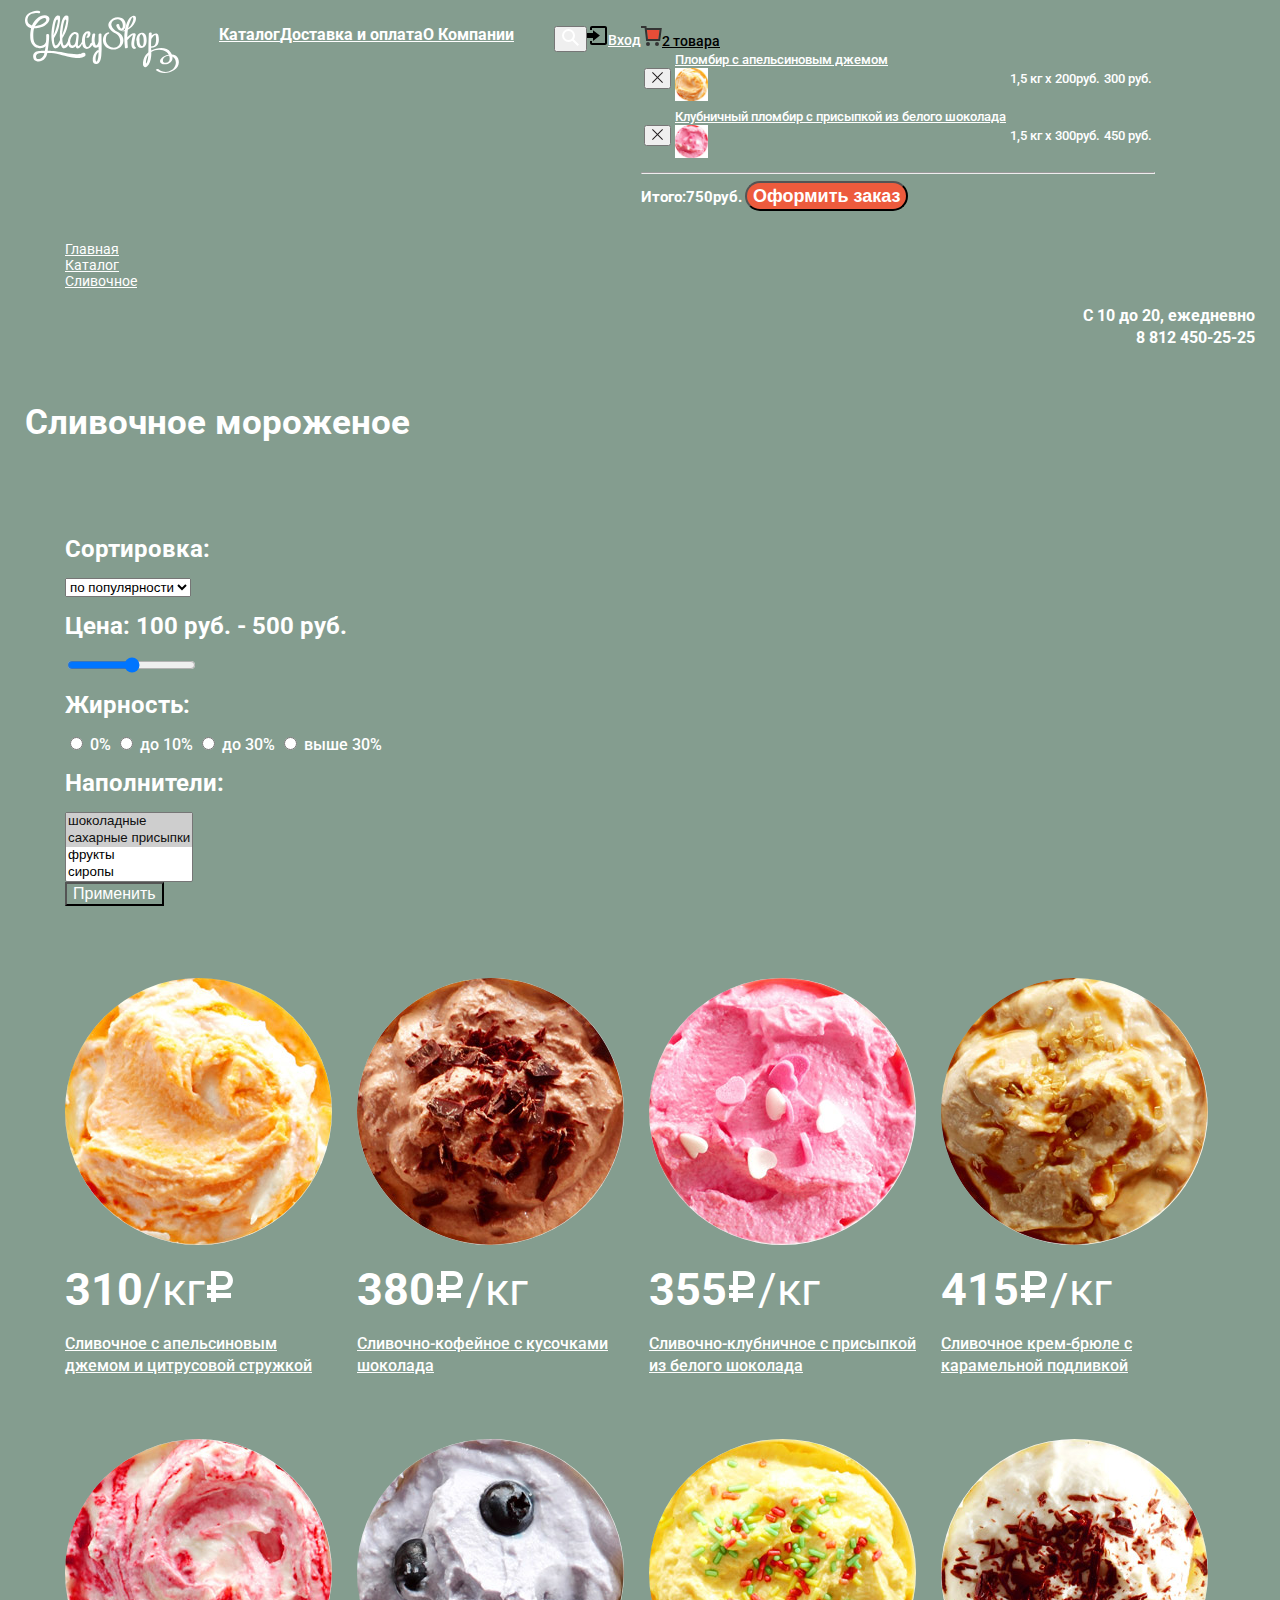
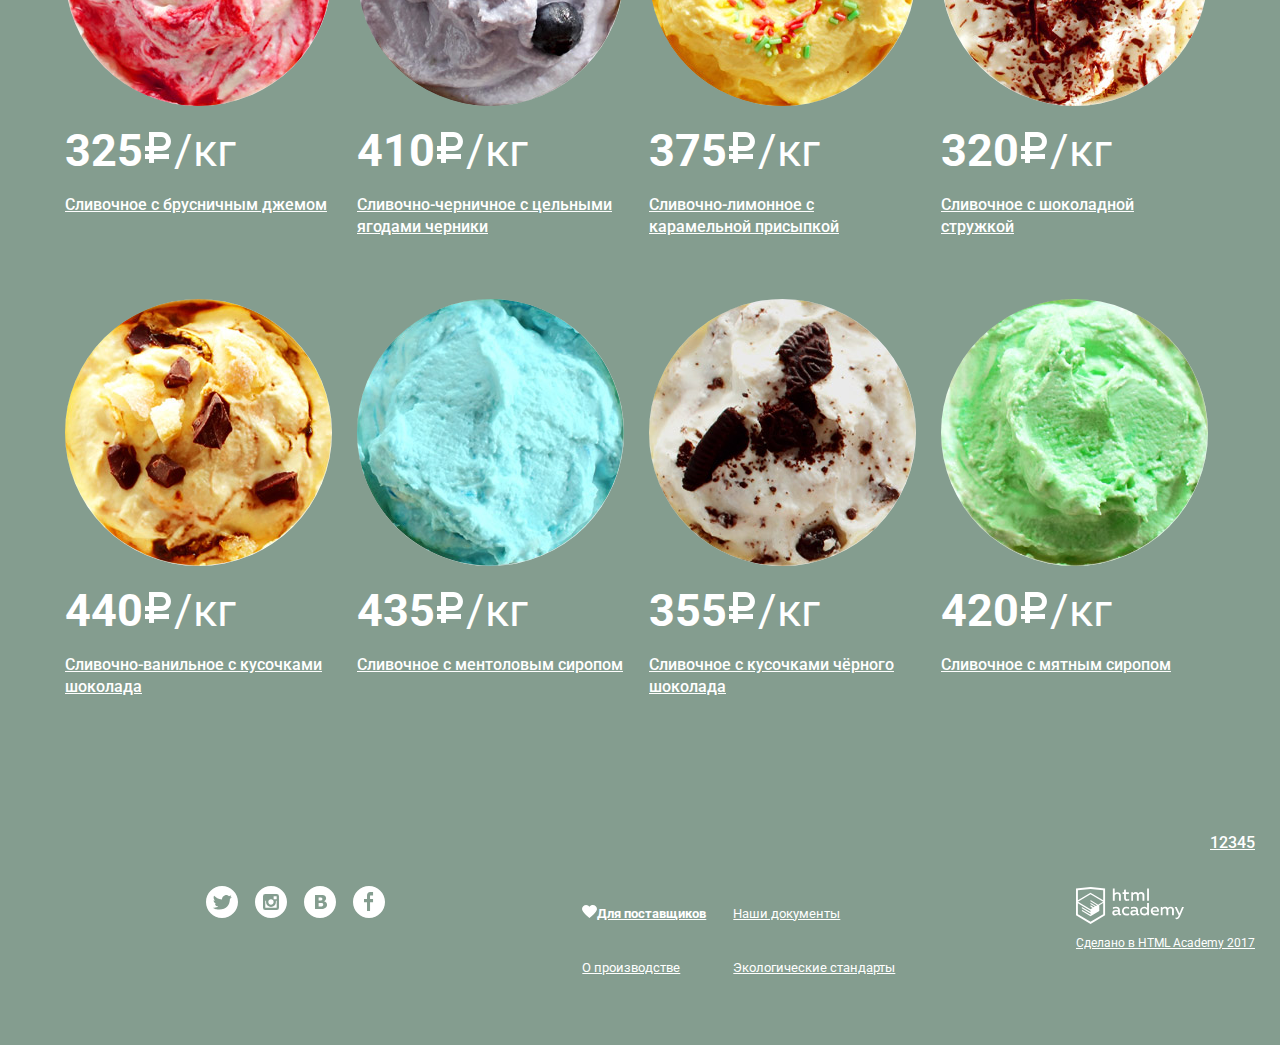
==== commit eb34754f: "Стилизация img и кнопок" ====
--- a/catalog.html
+++ b/catalog.html
@@ -34,7 +34,7 @@
   				<img src="img/basket-red.svg" width="21" height="20">2 товара</a>
   				<div class="popup">
   				<div class="popup-content basket-red">
-  				<form action="#" method="post" text-dark text-regular>
+  				<form action="#" method="post" text-dark text-regular">
   					<table class="basket-red-table">
   						<tr>
   							<td><button aria-label="Удаление товара из корзины"><img src="img/cross-small.svg" alt="Иконка удаления товара из корзины"></button></td>
@@ -132,7 +132,7 @@
   		<li class="catalog-item">
   			<div class="catalog-item-img">
   			<a class="catalog-item-link-img" href="#" aria-label="Сливочное мороженое с апельсиновым джемом и цитрусовой стружкой">
-  			<img src="img/product-1.jpg" alt="Сливочное с апельсиновым джемом и цитрусовой стружкой" width="267" height="267"></a>
+  			<img class="img-catalog" src="img/product-1.jpg" alt="Сливочное с апельсиновым джемом и цитрусовой стружкой" width="267" height="267"></a>
   			</div>
   			<p class="catalog-item-price">
   				<span class="catalog-item-style"><b>310</b><span>/кг</span><img src="img/ruble.svg"></span>
@@ -146,7 +146,7 @@
   		<li class="catalog-item">
   		<div class="catalog-item-img">
   			<a class="catalog-item-link-img" href="#" aria-label="Сливочно-кофейное мороженое с кусочками шоколада">
-  			<img src="img/product-2.jpg" alt="Сливочно-кофейное с кусочками шоколада" width="267" height="267"></a>
+  			<img class="img-catalog" src="img/product-2.jpg" alt="Сливочно-кофейное с кусочками шоколада" width="267" height="267"></a>
   			</div>
   			<p class="catalog-item-price">
   				<span class="catalog-item-style"><b>380</b><img src="img/ruble.svg"><span>/кг</span></span>
@@ -160,7 +160,7 @@
   		<li class="catalog-item">
   			<div class="catalog-item-img">
   			<a class="catalog-item-link-img" href="#" aria-label="Сливочно-клубничное мороженое с присыпкой из белого шоколада">
-  			<img src="img/product-3.jpg" alt="Сливочно-клубничное с присыпкой из белого шоколада" width="267" height="267"></a>
+  			<img class="img-catalog" src="img/product-3.jpg" alt="Сливочно-клубничное с присыпкой из белого шоколада" width="267" height="267"></a>
   			</div>
   			<p class="catalog-item-price">
   				<span class="catalog-item-style"><b>355</b><img src="img/ruble.svg"><span>/кг</span></span>
@@ -174,7 +174,7 @@
   		<li class="catalog-item">
   			<div class="catalog-item-img">
   			<a class="catalog-item-link-img" href="#" aria-label="Сливочное мороженое крем-брюле с карамельной подливкой">
-  			<img src="img/product-4.jpg" alt="Сливочное крем-брюле с карамельной подливкой" width="267" height="267"></a>
+  			<img class="img-catalog" src="img/product-4.jpg" alt="Сливочное крем-брюле с карамельной подливкой" width="267" height="267"></a>
   			</div>
   			<p class="catalog-item-price">
   				<span class="catalog-item-style"><b>415</b><img src="img/ruble.svg"><span>/кг</span></span>
@@ -188,7 +188,7 @@
   		<li class="catalog-item">
   			<div class="catalog-item-img">
   			<a class="catalog-item-link-img" href="#" aria-label="Сливочное мороженое с брусничным джемом">
-  			<img src="img/product-5.jpg" alt="Сливочное с брусничным джемом" width="267" height="267"></a>
+  			<img class="img-catalog" src="img/product-5.jpg" alt="Сливочное с брусничным джемом" width="267" height="267"></a>
   			</div>
   			<p class="catalog-item-price">
   				<span class="catalog-item-style"><b>325</b><img src="img/ruble.svg"><span>/кг</span></span>
@@ -202,7 +202,7 @@
   		<li class="catalog-item">
   			<div class="catalog-item-img">
   			<a class="catalog-item-link-img" href="#" aria-label="Сливочно-черничное мороженое с цельными ягодами черники">
-  			<img src="img/product-6.jpg" alt="Сливочно-черничное с цельными ягодами черники" width="267" height="267"></a>
+  			<img class="img-catalog" src="img/product-6.jpg" alt="Сливочно-черничное с цельными ягодами черники" width="267" height="267"></a>
   			</div>
   			<p class="catalog-item-price">
   				<span class="catalog-item-style"><b>410</b><img src="img/ruble.svg"><span>/кг</span></span>
@@ -216,7 +216,7 @@
   		<li class="catalog-item">
   			<div class="catalog-item-img">
   			<a class="catalog-item-link-img" href="#" aria-label="Сливочно-лимонное мороженое с карамельной присыпкой">
-  			<img src="img/product-7.jpg" alt="Сливочно-лимонное с карамельной присыпкой" width="267" height="267"></a>
+  			<img class="img-catalog" src="img/product-7.jpg" alt="Сливочно-лимонное с карамельной присыпкой" width="267" height="267"></a>
   			</div>
   			<p class="catalog-item-price">
   				<span class="catalog-item-style"><b>375</b><img src="img/ruble.svg"><span>/кг</span></span>
@@ -230,7 +230,7 @@
   		<li class="catalog-item">
   			<div class="catalog-item-img">
   			<a class="catalog-item-link-img" href="#" aria-label="Сливочное мороженое с шоколадной стружкой">
-  			<img src="img/product-8.jpg" alt="Сливочное с шоколадной стружкой" width="267" height="267"></a>
+  			<img class="img-catalog" src="img/product-8.jpg" alt="Сливочное с шоколадной стружкой" width="267" height="267"></a>
   			</div>
   			<p class="catalog-item-price">
   				<span class="catalog-item-style"><b>320</b><img src="img/ruble.svg"><span>/кг</span></span>
@@ -244,7 +244,7 @@
   		<li class="catalog-item">
   			<div class="catalog-item-img">
   			<a class="catalog-item-link-img" href="#" aria-label="Сливочно-ванильное мороженое с кусочками шоколада">
-  			<img src="img/product-9.jpg" alt="Сливочно-ванильное с кусочками шоколада" width="267" height="267"></a>
+  			<img class="img-catalog" src="img/product-9.jpg" alt="Сливочно-ванильное с кусочками шоколада" width="267" height="267"></a>
   			</div>
   			<p class="catalog-item-price">
   				<span class="catalog-item-style"><b>440</b><img src="img/ruble.svg"><span>/кг</span></span>
@@ -258,7 +258,7 @@
   		<li class="catalog-item">
   			<div class="catalog-item-img">
   			<a class="catalog-item-link-img" href="#" aria-label="Сливочное мороженое с ментоловым сиропом">
-  			<img src="img/product-10.jpg" alt="Сливочное с ментоловым сиропом" width="267" height="267"></a>
+  			<img class="img-catalog" src="img/product-10.jpg" alt="Сливочное с ментоловым сиропом" width="267" height="267"></a>
   			</div>
   			<p class="catalog-item-price">
   				<span class="catalog-item-style"><b>435</b><img src="img/ruble.svg"><span>/кг</span></span>
@@ -272,7 +272,7 @@
   		<li class="catalog-item">
   			<div class="catalog-item-img">
   			<a class="catalog-item-link-img" href="#" aria-label="Сливочное мороженое с кусочками чёрного шоколада">
-  			<img src="img/product-11.jpg" alt="Сливочное с кусочками чёрного шоколада" width="267" height="267"></a>
+  			<img class="img-catalog" src="img/product-11.jpg" alt="Сливочное с кусочками чёрного шоколада" width="267" height="267"></a>
   			</div>
   			<p class="catalog-item-price">
   				<span class="catalog-item-style"><b>355</b><img src="img/ruble.svg"><span>/кг</span></span>
@@ -286,7 +286,7 @@
   		<li class="catalog-item">
   			<div class="catalog-item-img">
   			<a class="catalog-item-link-img" href="#" aria-label="Сливочное мороженое с мятным сиропом">
-  			<img src="img/product-12.jpg" alt="Сливочное с мятным сиропом" width="267" height="267"></a>
+  			<img class="img-catalog" src="img/product-12.jpg" alt="Сливочное с мятным сиропом" width="267" height="267"></a>
   			</div>
   			<p class="catalog-item-price">
   				<span class="catalog-item-style"><b>420</b><img src="img/ruble.svg"><span>/кг</span></span>
--- a/css/style.css
+++ b/css/style.css
@@ -23,8 +23,21 @@
 }
 .header {
     padding-top: 10px;
-    display: flex;
-}
+}
+.navigation {
+  display: flex;
+}
+.navigation-links {
+  display: flex;
+}
+.user-navigation {
+  display: flex;
+}
+.catalog-index {
+  display: flex;
+}
+
+
 .footer {
     padding: 0px 25px 35px;
 
@@ -41,7 +54,6 @@
 }
 .footer-information {
   display: flex;
-  flex-direction: row;
 }
 .footer-list {
   display: flex;
@@ -84,12 +96,15 @@
   line-height: 24px;
   font-weight: 700;
   color: #ffffff;
+  border-radius: 50px;
 }
 .button-form:hover,
 .button-form:focus,
 .button-form:active {
   color: #ffffff;
 }
+
+
 .button-form-light {
   text-align: center;
   background-color: #849d8f;
@@ -256,14 +271,14 @@
     padding-right: 25px;
     padding-bottom: 40px;
 }
+.img-catalog {
+ border-radius: 150px;
+}
 
 .catalog-page-numbers {
   display: flex;
   justify-content: flex-end;
   }
-.numbers-item {
-  align-self: flex-end;
-}
 
 
 
@@ -274,6 +289,11 @@
   justify-content: center;
   align-items: flex-end;
 }
+.contacts {
+  display: flex;
+  flex-direction: column;
+  align-items: flex-end;
+}
 
 .advertising {
   padding-top: 85px;
@@ -286,6 +306,7 @@
 .advertising-item {
   flex-basis: 560px;
 }
+
 
 .catalog-promo {
   padding-top: 80px;
@@ -311,25 +332,26 @@
 .features-item {
   display: flex;
   flex-direction: column;
-
 }
 .interactive {
   padding-top: 97px;
   display: flex;
   justify-content: space-between;
 }
+
+.gallery {
+  display: flex;
+}
+.gallery-list {
+  flex-basis: 275px;
+  padding-top: 30px;
+  padding-left: 20px;
+}
 .interactive-list {
   flex-basis: 560px;
-}
-.gallery {
-  display: flex;
-}
-.gallery-list {
-  display: flex;
-  flex-direction: column;
-  flex-basis: 275px;
-}
-
+  padding: 40px 30px;
+  
+}
 
 .map {
   min-height: 430px;
@@ -338,23 +360,29 @@
   display: flex;
   justify-content: flex-end;
 }
-.contacts-adress {
-  align-self: flex-end;
-}
-
-
-
-
-
-
-
-
-
-
-
-
-
-
-
-
-
+
+.form-outside {
+  display: flex;
+}
+.form-outside-list {
+  display: flex;
+  flex-direction: column;
+}
+
+.form-regist-one {
+  display: flex;
+  flex-direction: column;
+}
+.form-regist-two {
+  display: flex;
+}
+
+.catalog-item-price {
+}
+
+
+.img-social {
+  box-shadow: 0 0 10px rgba(0,0,0,0.5);
+  opacity: 0.1;
+}
+
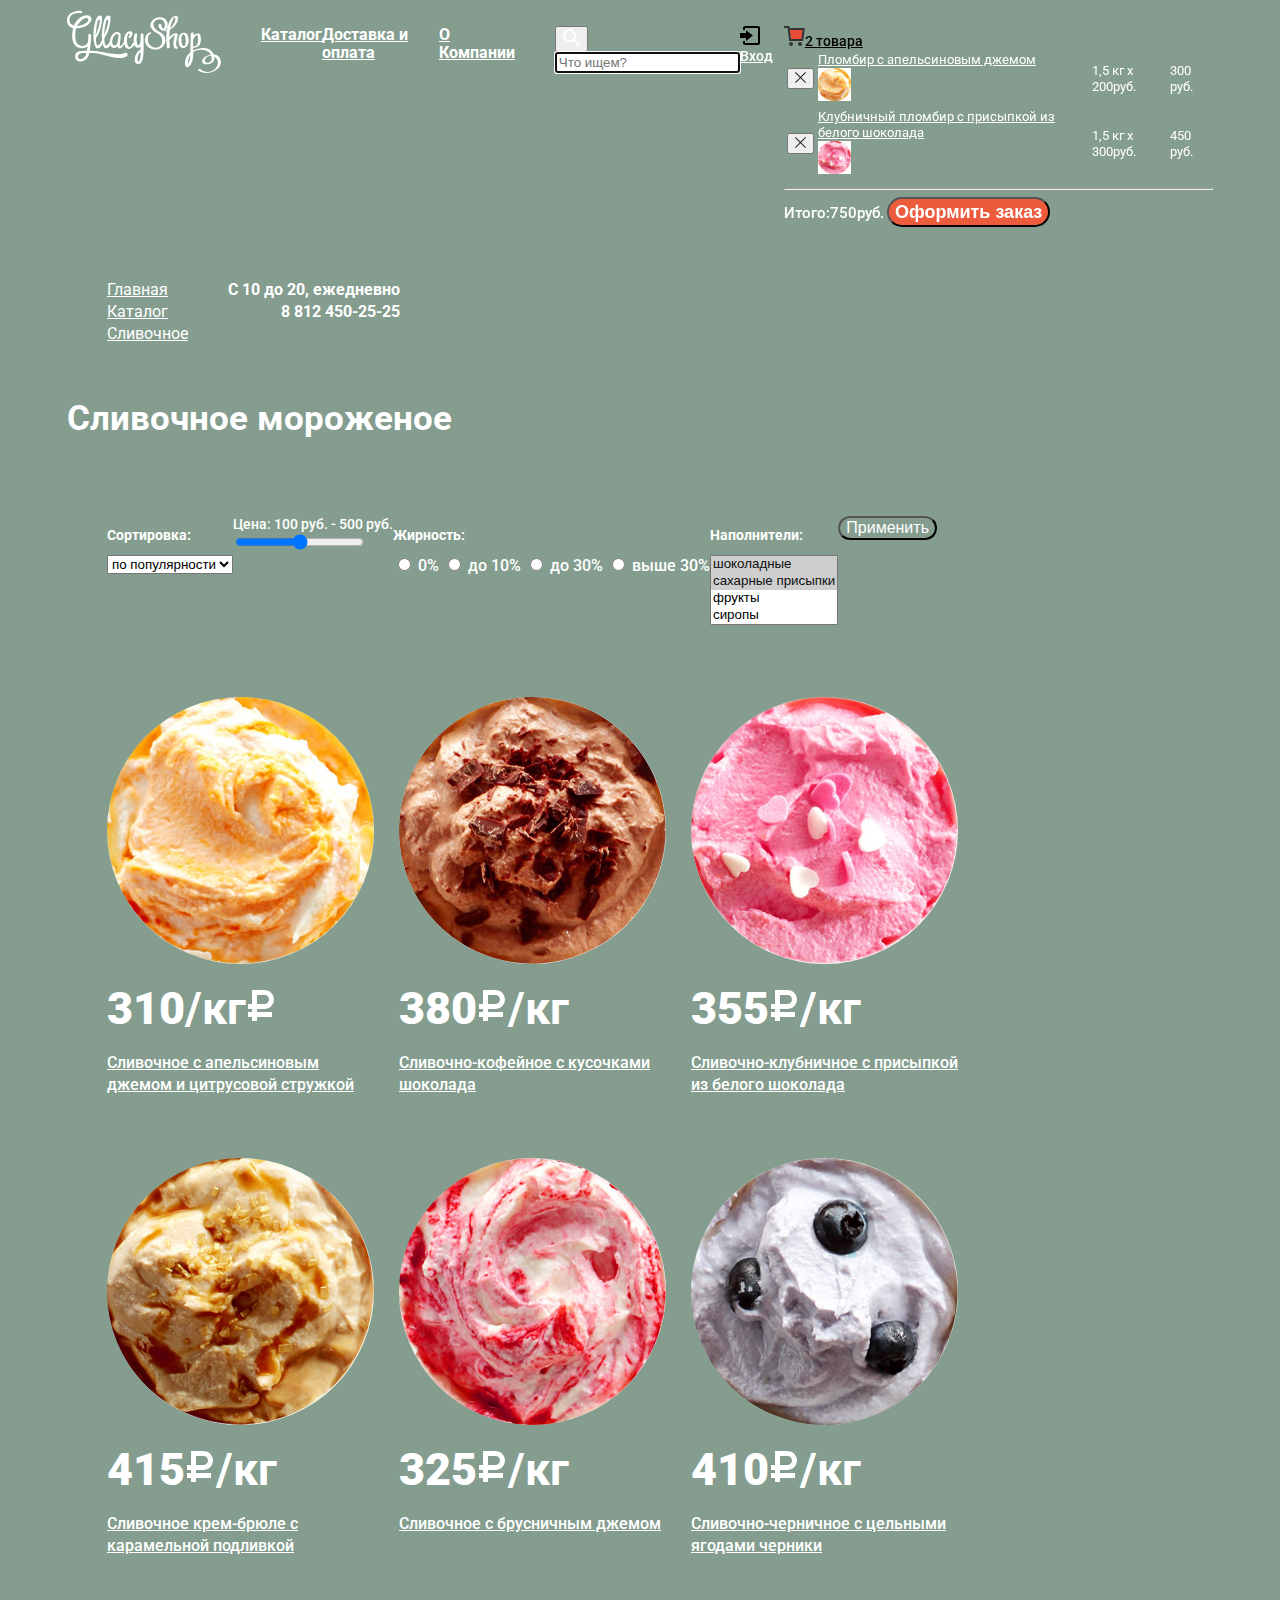
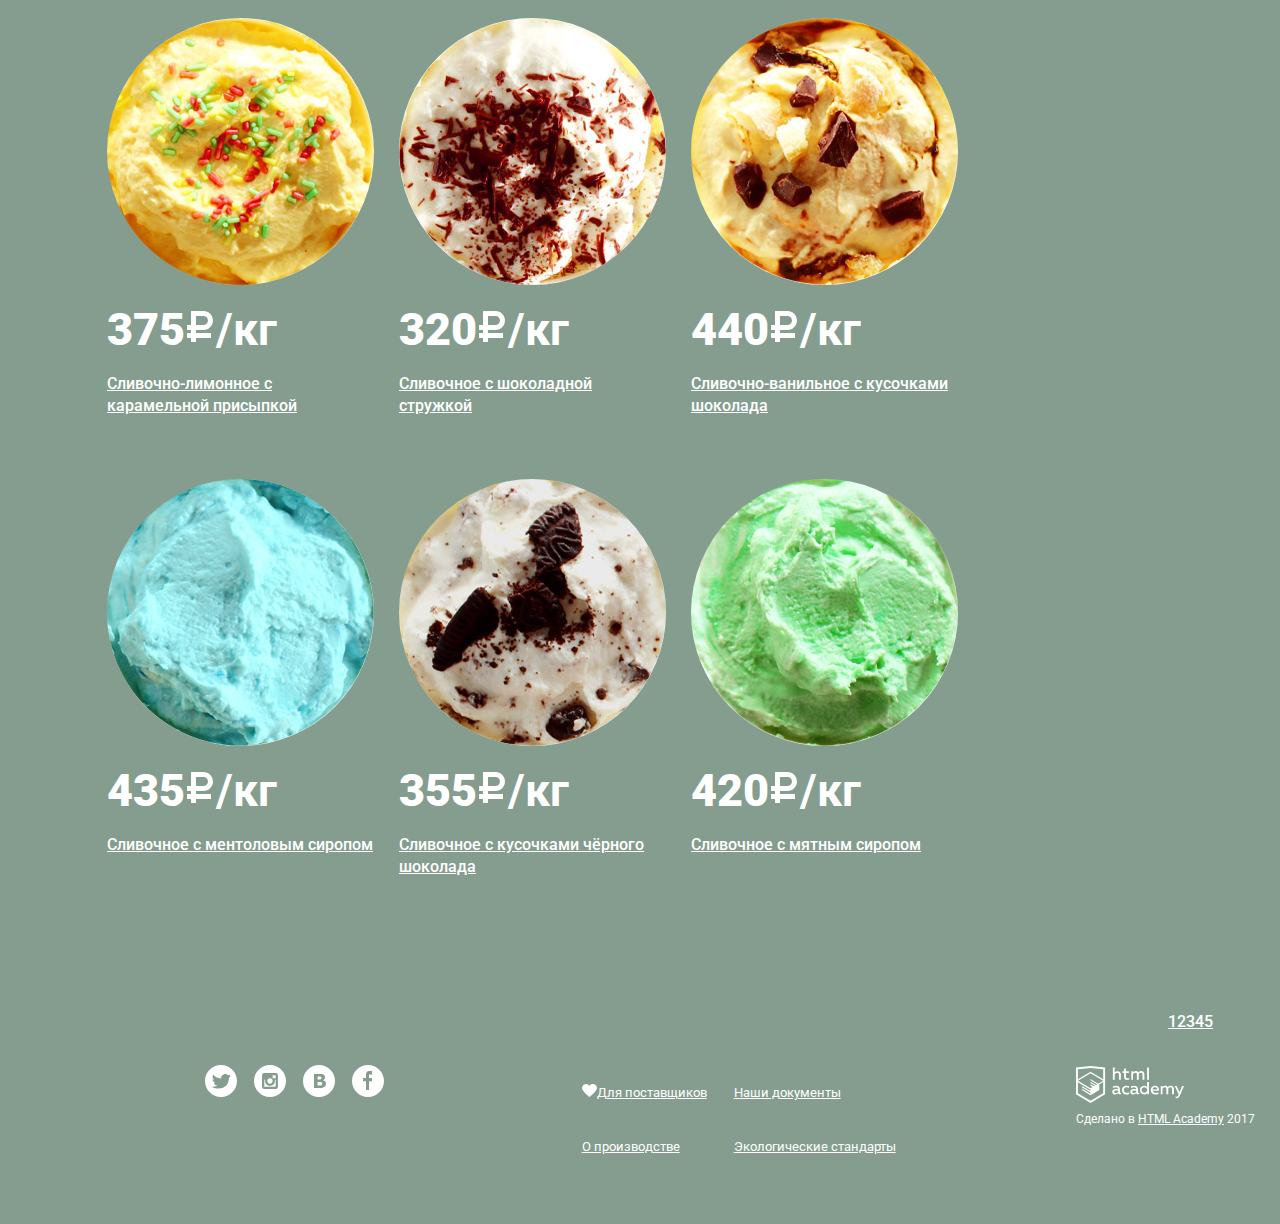
==== commit 0cc9f9e3: "Редакция стилей" ====
--- a/catalog.html
+++ b/catalog.html
@@ -15,30 +15,37 @@
   		 <img src="img/logo.svg" alt="«Глейси»" width="154" height="64">
   		</a>
   		<ul class="navigation-links">
-  			<li class="navigation-item text-bold link-light">
+  			<li class="navigation-item link-light">
   				<a class="link-light" href="catalog.html">Каталог</a>
   			</li>
-  			<li class="navigation-item text-bold link-light"><a class="link-light" href="delivery.payment.html">Доставка и оплата</a>
-  			</li>
-  			<li class="navigation-item text-bold"><a class="link-light" href="about.company.html">О Компании</a>
+  			<li class="navigation-item link-light"><a class="link-light" href="delivery.payment.html">Доставка и оплата</a>
+  			</li>
+  			<li class="navigation-item"><a class="link-light" href="about.company.html">О Компании</a>
   			</li>
   		</ul>
   		<ul class="user-navigation">
   			<li class="user-navigation-link"><button aria-label="Поиск">
   				<img src="img/loupe.svg" alt="Поиск по сайту" width="17" height="17"></button>
-  			</li>
-  			<li class="user-navigation-link"><a class="information-button link-light" href="#">
+  				<div class="popup">
+  					<div class="popup-content ">
+  						<form action="#" method="get" text-dark text-regular>
+  							<input class="text-regular" type="search" name="search" id="search" placeholder="Что ищем?" list="#" autocomplete="on" autofocus>
+  						</form>
+  					</div>
+  				</div>
+  			</li>
+  			<li class="user-navigation-link text-medium"><a class="information-button link-light" href="#">
   				<img src="img/entrance.svg" width="21" height="19">Вход</a>
   			</li>
-  			<li class="user-navigation-link"><a class="information-button link-dark" href="#" aria-label="Корзина товаров">
+  			<li class="user-navigation-link text-medium"><a class="information-button link-dark" href="#" aria-label="Корзина товаров">
   				<img src="img/basket-red.svg" width="21" height="20">2 товара</a>
   				<div class="popup">
   				<div class="popup-content basket-red">
   				<form action="#" method="post" text-dark text-regular">
-  					<table class="basket-red-table">
+  					<table class="basket-red-table text-regular">
   						<tr>
   							<td><button aria-label="Удаление товара из корзины"><img src="img/cross-small.svg" alt="Иконка удаления товара из корзины"></button></td>
-  							<td><a class="product-link link-light" href="#" aria-label="Сливочное мороженое с апельсиновым джемом и цитрусовой стружкой">
+  							<td><a class="catalog-item-link link-light" href="#" aria-label="Сливочное мороженое с апельсиновым джемом и цитрусовой стружкой">
   								<span class="catalog-item-title-form">Пломбир с апельсиновым джемом</span></a>
   								<div class="catalog-item-img">
   									<a class="catalog-item-link-img" href="#" aria-label="Сливочное мороженое с апельсиновым джемом и цитрусовой стружкой">
@@ -49,7 +56,7 @@
   						</tr>
   						<tr>
   							<td><button aria-label="Удаление товара из корзины"><img src="img/cross-small.svg" alt="Иконка удаления товара из корзины"></button></td>
-  							<td><a class="product-link link-light" href="#" aria-label="Сливочно-клубничное мороженое с присыпкой из белого шоколада">
+  							<td><a class="catalog-item-link link-light" href="#" aria-label="Сливочно-клубничное мороженое с присыпкой из белого шоколада">
   								<span class="catalog-item-title-form">Клубничный пломбир с присыпкой из белого шоколада</span></a>
   								<div class="catalog-item-img">
   									<a class="catalog-item-link-img" href="#" aria-label="Сливочно-клубничное мороженое с присыпкой из белого шоколада">
@@ -60,7 +67,7 @@
   						</tr>
   					</table>
   					<hr>
-  					<span class="basket-cost text-bold">Итого:750руб.</span>
+  					<span class="basket-cost">Итого:750руб.</span>
   					<input class="button-form" type="submit" value="Оформить заказ">
   				</form>
   			</div>
@@ -77,15 +84,15 @@
   		<li><a class="link-light" href="#">Сливочное</a></li>
   </ul>
   <ul class="contacts">
-  	<li class="contacts-item text-bold">С 10 до 20, ежедневно</li>
-  	<li class="contacts-item text-bold"><span class="contacts-number">8 812 450-25-25</span></li>
+  	<li class="contacts-item">С 10 до 20, ежедневно</li>
+  	<li class="contacts-item"><span class="contacts-number">8 812 450-25-25</span></li>
   </ul>
   </section>
-  	<h1 class="page-title h-catalog text-bold">Сливочное мороженое</h1>
-  <section class="filters">
+  	<h1 class="page-title h-catalog">Сливочное мороженое</h1>
+  <section class="filters text-medium">
 	<ul class="percent">
 		<li class="percent-item">
-			<h2>Сортировка:</h2>
+			<h2 class="percent-item-title">Сортировка:</h2>
 			<form action="#" method="post">
 				<select name="sorting">
 					<option value="popularity">по популярности</option>
@@ -93,13 +100,13 @@
 			</form>
 		</li>
 		<li class="percent-item">
-			<h2>Цена: 100 руб. - 500 руб.</h2>
+			<h class="percent-item-title">Цена: 100 руб. - 500 руб.</h2>
 			<form action="#" method="post" oninput="slider=slider">
 			<input type="range" min="100" max="500" step="100" id="slider" name="slider">
 			</form>
 			</li>
 		<li class="percent-item">
-			<h2>Жирность:</h2>
+			<h2 class="percent-item-title">Жирность:</h2>
 			<form action="#" method="post"  checked>
 				<label>
 					<input type="radio" name="percents" value=" 0%"> 0%
@@ -110,7 +117,7 @@
 			</form>
 		</li>
 		<li class="percent-item">
-			<h2>Наполнители:</h2>
+			<h2 class="percent-item-title">Наполнители:</h2>
 			<form action="#" method="post">
 				<select name="sorting" multiple>
 					<option value="chocolate" selected> шоколадные</option>
@@ -298,7 +305,7 @@
   			</h4>
   		</li>
   	</ul>
-  	<ul class="catalog-page-numbers">
+  	<ul class="catalog-page-numbers text-medium">
 	<li><a class="button-form-light numbers-item" href="#">1</li>
 	<li><a class="button-form-light" href="#">2</li>
 	<li><a class="button-form-light" href="#">3</li>
@@ -307,7 +314,7 @@
 	</ul>
   	</section>
   </main>
-  <footer class="footer">
+  <footer class="footer text-regular">
   			<ul class="footer-social link-light">
   				<li><a class="social-button" href="#" aria-label="Твиттер магазина «Глейси»"><img src="img/twitter.svg" width="32" height="32"></a></li>
   				<li><a class="social-button" href="#" aria-label="Инстаграм магазина «Глейси»"><img src="img/instagram.svg" width="32" height="32"></a></li>
@@ -319,7 +326,7 @@
   			<li class="footer-list">
   				<p>
   					<a class="information-link
-  					 information-link-cooperation text-bold link-light" href="#">
+  					 information-link-cooperation link-light" href="#">
   					<img class="footer-img" src="img/heart.svg" width="15" height="13">Для поставщиков</a></p>
   					<p><a class="information-link link-light" href="#">О производстве</a></p>
   					
@@ -330,8 +337,9 @@
   			</li>
   		</ul>
   		<ul class="footer-copyright">
-  			<li><a class="footer-logo-copyright text-regular link-light" href="https://htmlacademy.ru"><img src="img/logo-htmlacademy.svg" aria-label="Контакты создателей данного сайта" width="108" height="39"></div>
-  				<li>Сделано в HTML Academy 2017</div></a>	
+  			<li class="footer-logo-copyright">
+  				<img src="img/logo-htmlacademy.svg" aria-label="Контакты создателей данного сайта" width="108" height="39"></li>
+  			<li class="footer-logo-copyright footer-logo-copyright-text" text-regular>Сделано в <a class="link-light" href="https://htmlacademy.ru">HTML Academy</a> 2017</li>
   		</ul>
   	</footer>
   </body>
--- a/css/style.css
+++ b/css/style.css
@@ -7,6 +7,7 @@
 
   font-size: 16px;
   line-height: 22px;
+  font-weight: 700;
   color: #ffffff;
   font-family: Roboto; sans-serif;
 
@@ -15,7 +16,7 @@
   background-repeat: no-repeat;
 }
 .container {
-  width: 1146;
+  width: 1146px;
   margin: 0 auto;
   display: flex;
   flex-direction: column;
@@ -67,9 +68,13 @@
   display: flex;
   flex-direction: column;
 }
-.footer-logo-copyright {
+.information-link {
+  font-size: 13px;
+  line-height: 18px;
+  }
+.footer-logo-copyright-text {
   font-size: 12px;
-  line-height: 16px;
+  line-height: 18px;
   }
 
 
@@ -112,6 +117,7 @@
   line-height: 18px;
   font-weight: 500;
   color: #ffffff;
+  border-radius: 50px;
 }
 .button-form-light:hover,
 .button-form-light:focus,
@@ -119,8 +125,18 @@
   color: #000000;
 }
 .button-form-bg {
+  text-align: center;
+  background-color: #ed5b3d;
   font-size: 32px;
   line-height: 44px;
+  color: #ffffff;
+  border-radius: 50px;
+  flex-basis: 280px;
+}
+.button-form-two {
+  font-size: 18px;
+  line-height: 24px;
+  border-radius: 50px;
 }
 .visually-hidden {
   position: absolute;
@@ -146,16 +162,15 @@
 }
 
 
+
+
+
 .user-navigation-link {
   font-size: 14px;
   line-height: 16px;
-  font-weight: 500;
-  }
-.information-link-cooperation{
-  font-weight: 700;
-  }
+  }
+
 .catalog-item-link {
-	font-weight: 500;
 	color: #ffffff;
 }
 .catalog-item-link:hover,
@@ -163,10 +178,13 @@
 .catalog-item-link:active {
 	color: #ed5b3d;
 }
-.information-link {
-  font-size: 13px;
-  line-height: 16px;
-  }
+
+
+.h-index {
+  text-align: center;
+  font-size: 60px;
+  line-height: 60px;
+}
 .h-catalog {
   font-size: 35px;
   line-height: 41px;
@@ -175,12 +193,12 @@
   font-size: 16px;
   line-height: 18px;
   }
-.navigation-page {
+.navigation-menu {
   font-size: 14px;
   line-height: 16px;
   }
 .features-title,
-.news-link {
+.news-link { 
   font-size: 24px;
   line-height: 30px;
   }
@@ -203,24 +221,30 @@
 .basket-cost {
   font-size: 15px;
   line-height: 18px;
-  font-weight: 700;
   }
 .advertising-item {
   font-size: 18px;
   line-height: 22px;
-  font-weight: 700;
 }
 .advertising-item-title {
   font-size: 35px;
   line-height: 41px;
-  font-weight: 700;
 }
 
 .filters {
   font-size: 16px;
   line-height: 18px;
+}
+.percent-item-title {
+  font-size: 14px;
+  line-height: 16px;
+}
+
+.catalog-item-title {
   font-weight: 500;
 }
+
+
 .navigation-links,
 .catalog-menu,
 .user-navigation,
@@ -241,8 +265,6 @@
 }
 
 
-<<
-
 .title-catalog {
     padding-top: 20px;
     display: flex;
@@ -255,9 +277,14 @@
 
 .filters {
     padding-top: 37px;
-    display: flex;
-}
-
+  }
+.percent {
+  display: flex;
+}
+.percent-item {
+  display: flex;
+  flex-direction: column;
+}
 .catalog-list {
     padding-top: 40px;
     padding-bottom: 56px;
@@ -366,8 +393,15 @@
 }
 .form-outside-list {
   display: flex;
-  flex-direction: column;
-}
+  text-align: center;
+  flex-direction: column;
+  flex-basis: 480px;
+  align-content: center;
+}
+.form-outside-item {
+
+}
+
 
 .form-regist-one {
   display: flex;
@@ -375,6 +409,7 @@
 }
 .form-regist-two {
   display: flex;
+  align-self: flex-end;
 }
 
 .catalog-item-price {
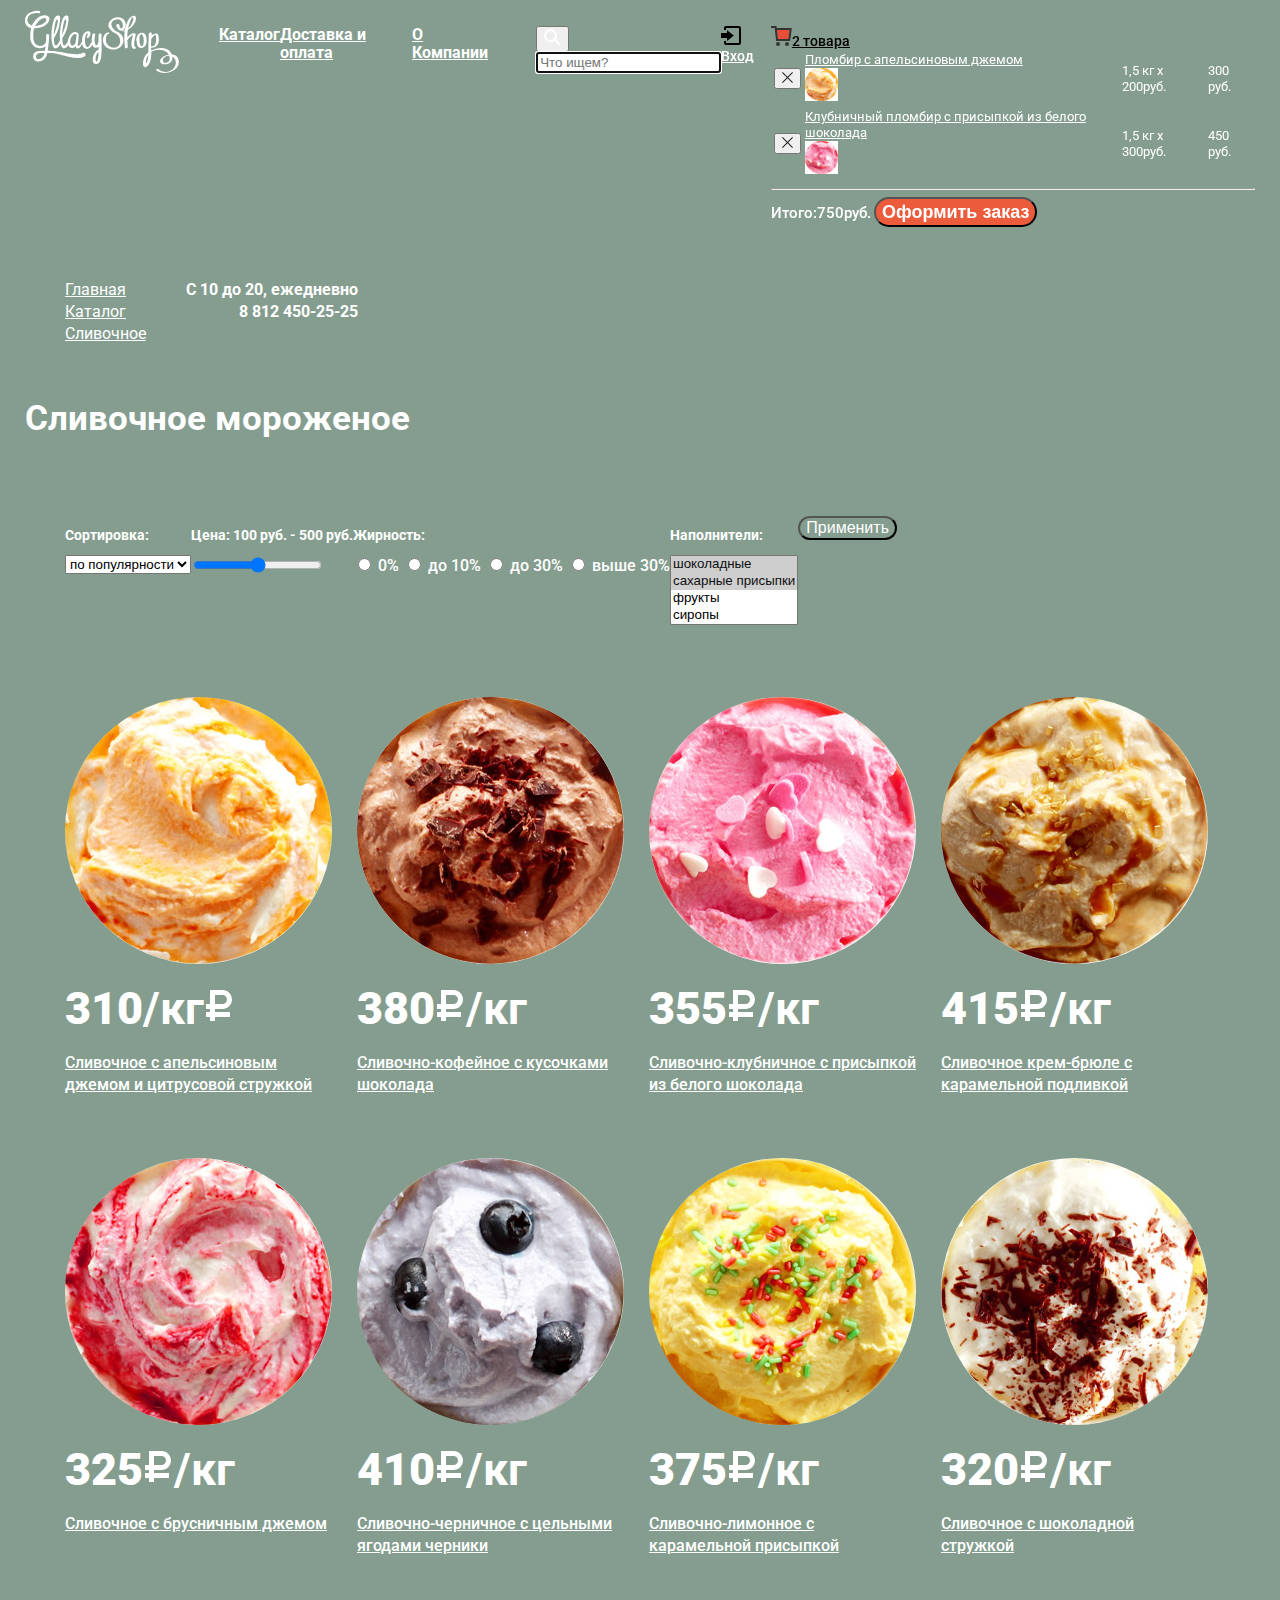
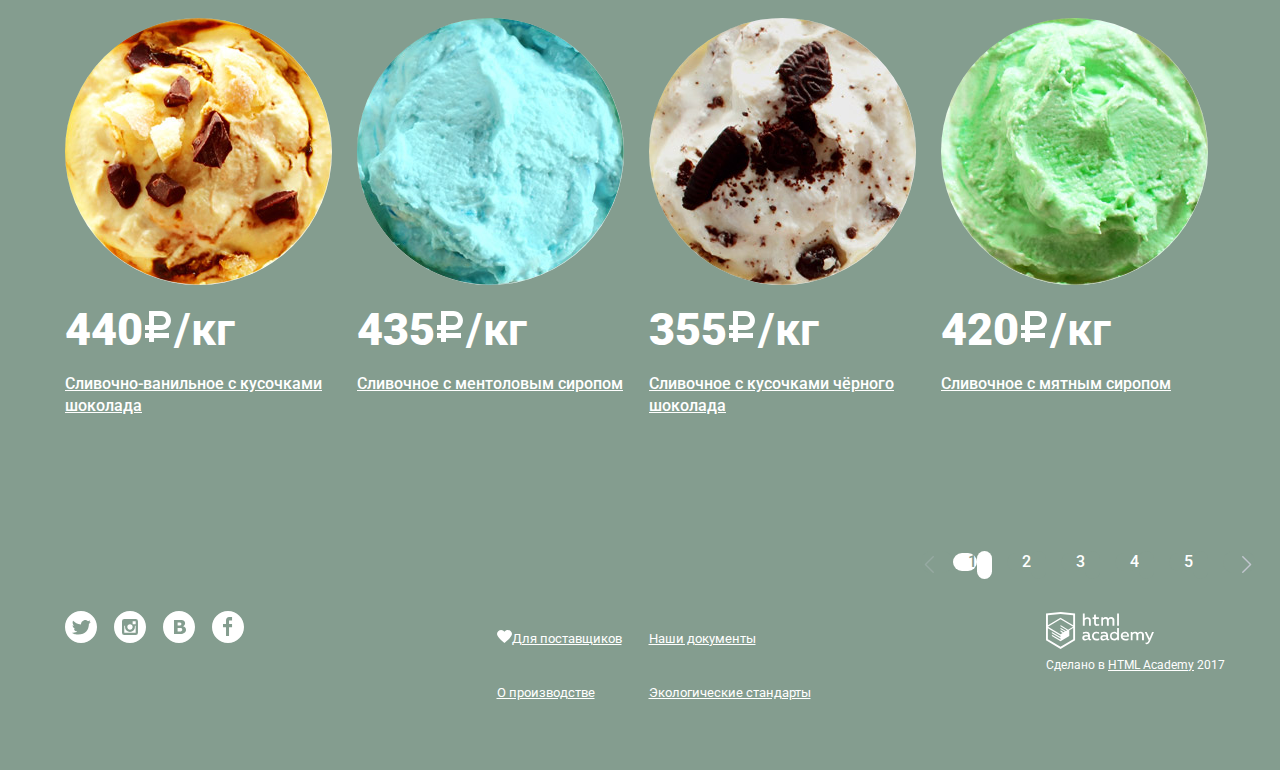
==== commit 2ca35115: "Правка" ====
--- a/catalog.html
+++ b/catalog.html
@@ -29,7 +29,7 @@
   				<div class="popup">
   					<div class="popup-content ">
   						<form action="#" method="get" text-dark text-regular>
-  							<input class="text-regular" type="search" name="search" id="search" placeholder="Что ищем?" list="#" autocomplete="on" autofocus>
+  							<div><input class="text-regular" type="search" name="search" id="search" placeholder="Что ищем?" list="#" autocomplete="on" autofocus></div>
   						</form>
   					</div>
   				</div>
@@ -78,7 +78,7 @@
   </header>
   <section class="title-catalog">
   <ul class="navigation-page
-   text-regular link-light">
+   text-regular link-light" id="breadcrumbs">
   		<li><a class="link-light" href="#">Главная</a></li>
   		<li><a class="link-light" href="#">Каталог</a></li>
   		<li><a class="link-light" href="#">Сливочное</a></li>
@@ -88,7 +88,7 @@
   	<li class="contacts-item"><span class="contacts-number">8 812 450-25-25</span></li>
   </ul>
   </section>
-  	<h1 class="page-title h-catalog">Сливочное мороженое</h1>
+  	<h1 class="h-catalog">Сливочное мороженое</h1>
   <section class="filters text-medium">
 	<ul class="percent">
 		<li class="percent-item">
@@ -100,20 +100,18 @@
 			</form>
 		</li>
 		<li class="percent-item">
-			<h class="percent-item-title">Цена: 100 руб. - 500 руб.</h2>
+			<h2 class="percent-item-title">Цена: 100 руб. - 500 руб.</h2>
 			<form action="#" method="post" oninput="slider=slider">
-			<input type="range" min="100" max="500" step="100" id="slider" name="slider">
+			<div><input type="range" min="100" max="500" step="100" id="slider" name="slider"></div>
 			</form>
 			</li>
 		<li class="percent-item">
 			<h2 class="percent-item-title">Жирность:</h2>
 			<form action="#" method="post"  checked>
-				<label>
-					<input type="radio" name="percents" value=" 0%"> 0%
-					<input type="radio" name="percents" value=" до 10%" selected> до 10%
-					<input type="radio" name="percents" value=" до 30%"> до 30%
-					<input type="radio" name="percents" value=" выше 30%"> выше 30%
-				</label>
+				<label><input type="radio" name="percents" value=" 0%"> 0%</label>
+				<label><input type="radio" name="percents" value=" до 10%" selected> до 10%</label>
+				<label><input type="radio" name="percents" value=" до 30%"> до 30%</label>
+				<label><input type="radio" name="percents" value=" выше 30%"> выше 30%</label>
 			</form>
 		</li>
 		<li class="percent-item">
@@ -306,11 +304,13 @@
   		</li>
   	</ul>
   	<ul class="catalog-page-numbers text-medium">
-	<li><a class="button-form-light numbers-item" href="#">1</li>
-	<li><a class="button-form-light" href="#">2</li>
-	<li><a class="button-form-light" href="#">3</li>
-	<li><a class="button-form-light" href="#">4</li>
-	<li><a class="button-form-light" href="#">5</li>
+  	<li><a class="button-form-light numbers-item previous disabled" href="#previous"><img src="img/icon-right-small.svg" alt="Вперёд" width="17" height="17"></a></li>
+	<li><a class="button-form-light numbers-item current" href="#1">1</li>
+	<li><a class="button-form-light numbers-item" href="#2">2</li>
+	<li><a class="button-form-light numbers-item" href="#3">3</li>
+	<li><a class="button-form-light numbers-item" href="#4">4</li>
+	<li><a class="button-form-light numbers-item" href="#5">5</li>
+	<li><a class="button-form-light numbers-item next" href="#next"><img src="img/icon-right-small.svg" alt="Вперёд" width="17" height="17"></a></li>
 	</ul>
   	</section>
   </main>
--- a/css/style.css
+++ b/css/style.css
@@ -16,7 +16,7 @@
   background-repeat: no-repeat;
 }
 .container {
-  width: 1146px;
+  width: 1200px
   margin: 0 auto;
   display: flex;
   flex-direction: column;
@@ -41,6 +41,7 @@
 
 .footer {
     padding: 0px 25px 35px;
+    width: 1200px;
 
     display: flex;
     justify-content: space-between;
@@ -48,6 +49,7 @@
 .footer-social {
   display: flex;
   flex-direction: flex-start;
+  flex-basis: 185px;
 }
 .social-button {
   padding-right: 17px;
@@ -108,8 +110,6 @@
 .button-form:active {
   color: #ffffff;
 }
-
-
 .button-form-light {
   text-align: center;
   background-color: #849d8f;
@@ -137,6 +137,10 @@
   font-size: 18px;
   line-height: 24px;
   border-radius: 50px;
+}
+.form-field {
+  width: 100%;
+  height: 100%;
 }
 .visually-hidden {
   position: absolute;
@@ -245,6 +249,7 @@
 }
 
 
+.advertising-list,
 .navigation-links,
 .catalog-menu,
 .user-navigation,
@@ -289,11 +294,9 @@
     padding-top: 40px;
     padding-bottom: 56px;
     display: flex;
-
     flex-wrap: wrap;
 }
 .catalog-item {
-    align-items: stretch;
     flex-basis: 267px;
     padding-right: 25px;
     padding-bottom: 40px;
@@ -302,12 +305,54 @@
  border-radius: 150px;
 }
 
+.catalog-promo {
+  padding-top: 80px;
+  display: flex;
+}
+.catalog-list-promo {
+  display: flex;
+  justify-content: space-between;
+}
+.catalog-item-promo {
+  flex-basis: 267px;
+  padding-right: 25px;
+}
+
 .catalog-page-numbers {
   display: flex;
   justify-content: flex-end;
   }
-
-
+.numbers-item {
+  display: inline-flex;
+  padding-left: 15px;
+  text-decoration: none;
+  font-size: 16px;
+  line-height: 18px;
+  }
+.numbers-item:hover,
+.numbers-item:focus {
+  color: #849d8f;
+  background-color:#ffffff;
+  opacity: 0.3;
+}
+.numbers-item:active {
+  color: #849d8f;
+  background-color:#ffffff; 
+}
+.current {
+  color: #849d8f;
+  background-color:#ffffff; 
+}
+.previous {
+  padding-bottom: 5px;
+  transform: rotate(180deg);
+}
+.disabled {
+  opacity: 0.3;
+}
+.next {
+  padding-top: 5px;
+}
 
 .promo {
   padding-top: 286px;
@@ -315,6 +360,8 @@
   display: flex;
   justify-content: center;
   align-items: flex-end;
+  background-image: url("адрес-картинки");
+  background-size: 
 }
 .contacts {
   display: flex;
@@ -332,6 +379,11 @@
 }
 .advertising-item {
   flex-basis: 560px;
+}
+.advertising-item-one {
+}
+.advertising-item-two {
+
 }
 
 
@@ -352,54 +404,53 @@
   padding-top: 73px;
   display: flex;
   flex-direction: column;
-}
+
+  }
 .features-list {
   display: flex;
 }
 .features-item {
   display: flex;
   flex-direction: column;
-}
+  padding-top: 97px;
+  display: flex;
+  justify-content: space-between;
+}
+
 .interactive {
   padding-top: 97px;
   display: flex;
   justify-content: space-between;
 }
-
 .gallery {
   display: flex;
 }
 .gallery-list {
   flex-basis: 275px;
-  padding-top: 30px;
+  padding-top: 25px;
   padding-left: 20px;
 }
 .interactive-list {
   flex-basis: 560px;
-  padding: 40px 30px;
+  padding: 40px 25px;
   
 }
 
 .map {
   min-height: 430px;
-  padding-top: 193px;
-  padding-bottom: 128px;
+  padding-top: 190px;
+  padding-bottom: 130px;
+  padding-left: 25px;
   display: flex;
   justify-content: flex-end;
 }
-
-.form-outside {
-  display: flex;
-}
-.form-outside-list {
-  display: flex;
-  text-align: center;
-  flex-direction: column;
-  flex-basis: 480px;
-  align-content: center;
-}
-.form-outside-item {
-
+.contacts-adress {
+  color: #000000;
+  background-color: #fefefe;
+  background-size: cover;
+  border-radius: 20px;
+  padding-left: 55px;
+  padding-right: 25px;
 }
 
 
@@ -417,7 +468,8 @@
 
 
 .img-social {
-  box-shadow: 0 0 10px rgba(0,0,0,0.5);
-  opacity: 0.1;
-}
-
+  box-shadow: 0 0 100px rgba(0,0,0,0.5);
+}
+
+  {background-image: url("адрес-картинки");
+  background-size:} 
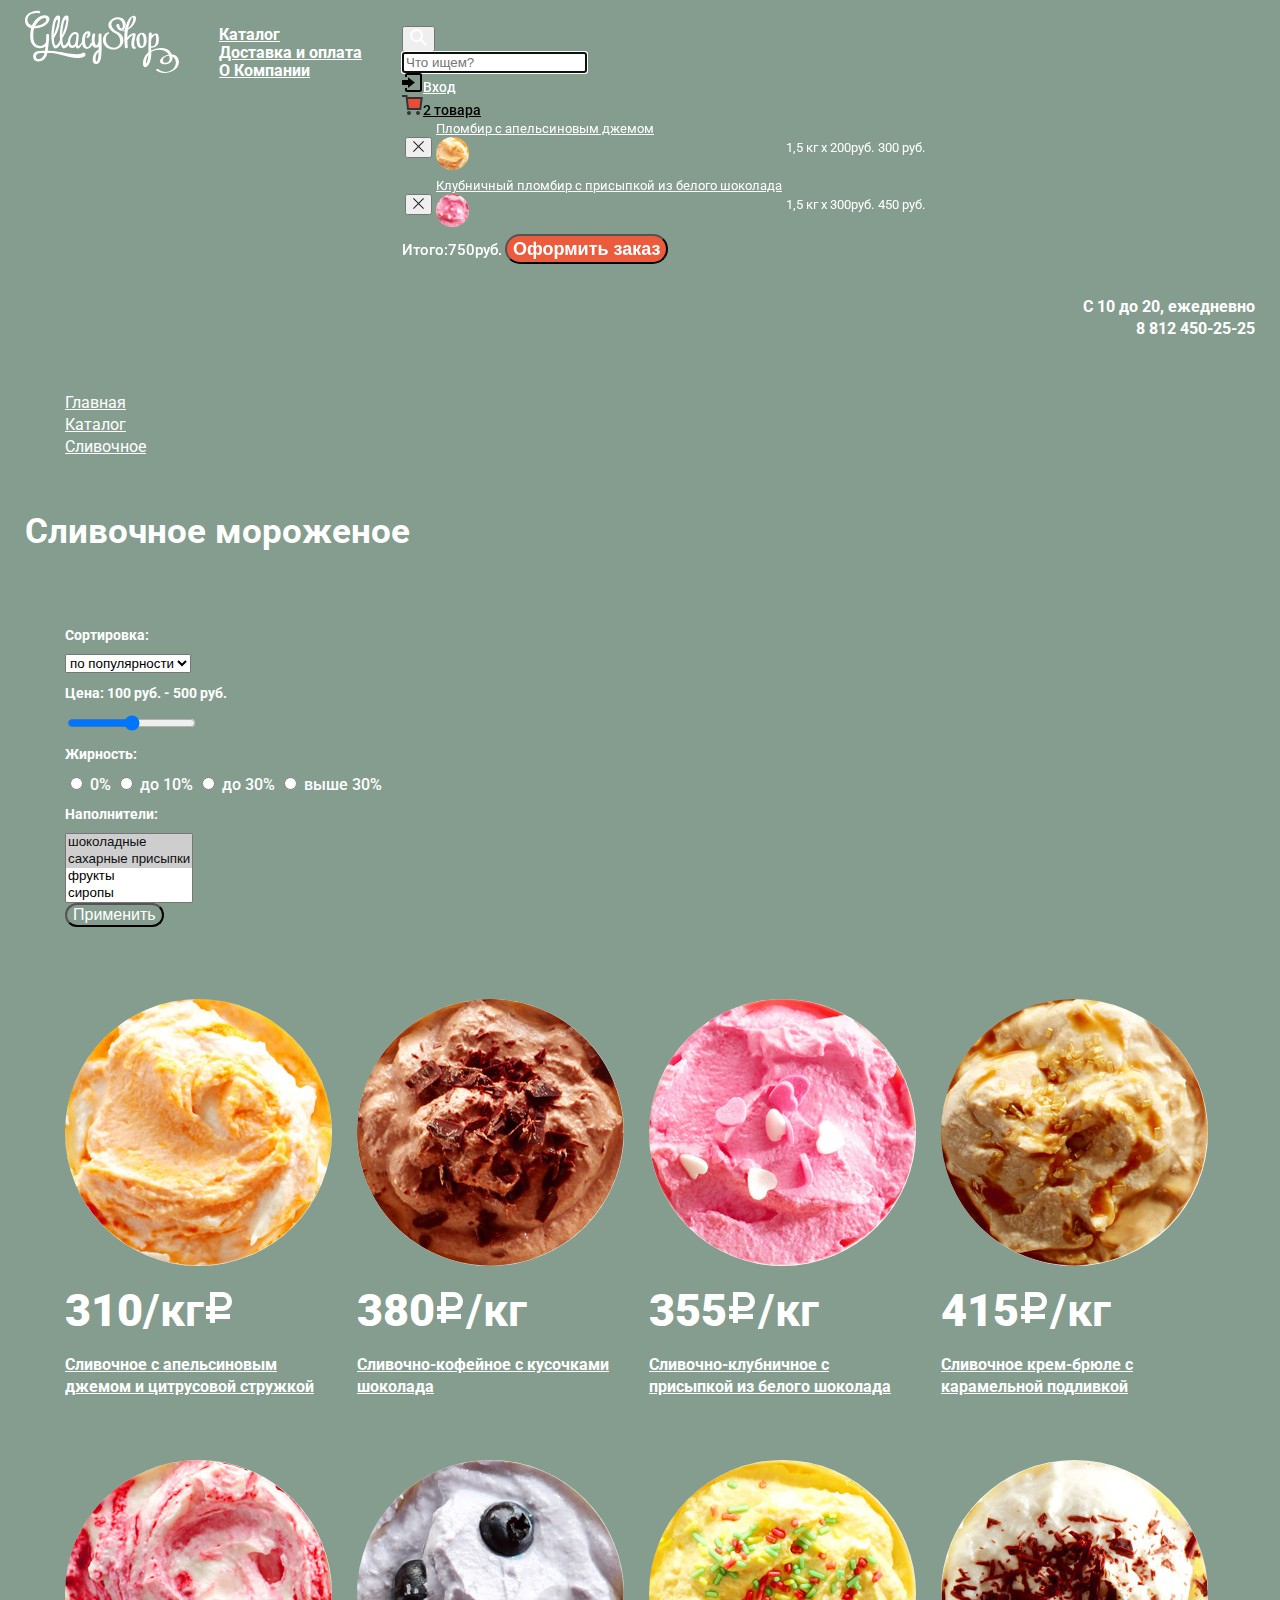
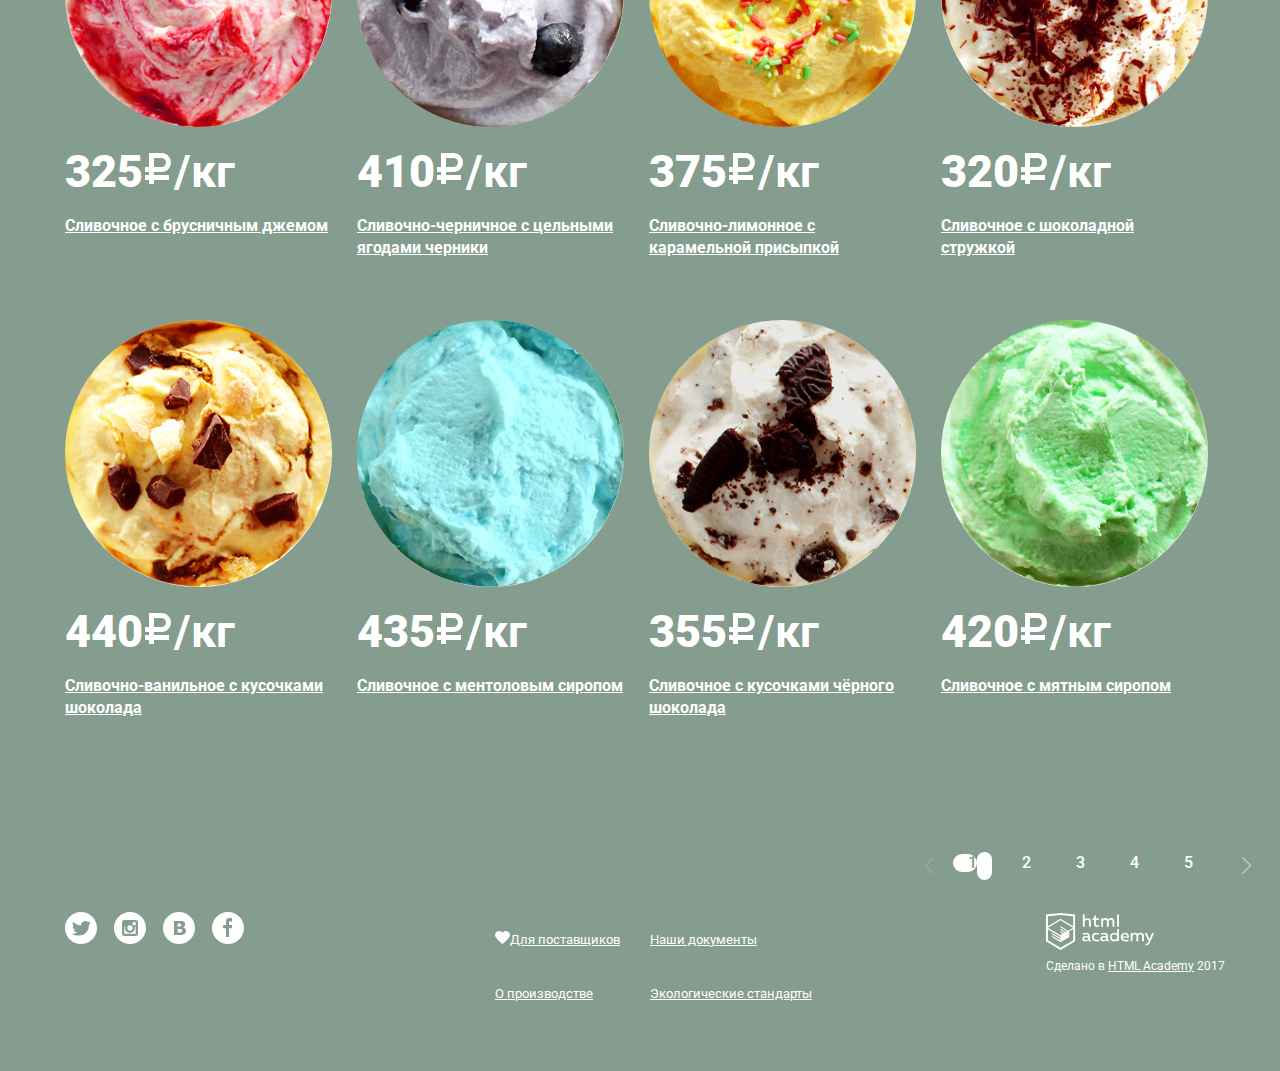
==== commit bbcd66c5: "Чистка лишних элементов" ====
--- a/catalog.html
+++ b/catalog.html
@@ -11,10 +11,10 @@
   <main class="container">
    <header class="header">
   	<nav class="navigation">
-  		<a class="header-logo">
+  		<a class="header-logo" href="index.html">
   		 <img src="img/logo.svg" alt="«Глейси»" width="154" height="64">
   		</a>
-  		<ul class="navigation-links">
+  		<ul class="navigation-links point-none">
   			<li class="navigation-item link-light">
   				<a class="link-light" href="catalog.html">Каталог</a>
   			</li>
@@ -23,12 +23,12 @@
   			<li class="navigation-item"><a class="link-light" href="about.company.html">О Компании</a>
   			</li>
   		</ul>
-  		<ul class="user-navigation">
+  		<ul class="user-navigation point-none">
   			<li class="user-navigation-link"><button aria-label="Поиск">
   				<img src="img/loupe.svg" alt="Поиск по сайту" width="17" height="17"></button>
   				<div class="popup">
-  					<div class="popup-content ">
-  						<form action="#" method="get" text-dark text-regular>
+  					<div class="popup-search">
+  						<form class="text-dark text-regular" action="#" method="get">
   							<div><input class="text-regular" type="search" name="search" id="search" placeholder="Что ищем?" list="#" autocomplete="on" autofocus></div>
   						</form>
   					</div>
@@ -40,7 +40,7 @@
   			<li class="user-navigation-link text-medium"><a class="information-button link-dark" href="#" aria-label="Корзина товаров">
   				<img src="img/basket-red.svg" width="21" height="20">2 товара</a>
   				<div class="popup">
-  				<div class="popup-content basket-red">
+  				<div class="popup-basket-red">
   				<form action="#" method="post" text-dark text-regular">
   					<table class="basket-red-table text-regular">
   						<tr>
@@ -49,7 +49,7 @@
   								<span class="catalog-item-title-form">Пломбир с апельсиновым джемом</span></a>
   								<div class="catalog-item-img">
   									<a class="catalog-item-link-img" href="#" aria-label="Сливочное мороженое с апельсиновым джемом и цитрусовой стружкой">
-  									<img src="img/product-1.jpg" alt="Сливочное с апельсиновым джемом и цитрусовой стружкой" width="33" height="33"></a>
+  									<img class="img-catalog" src="img/product-1.jpg" alt="Сливочное с апельсиновым джемом и цитрусовой стружкой" width="33" height="33"></a>
   								</div></td>
   							<td>1,5 кг х <span>200руб.</span></td>
   							<td>300 руб.</td>
@@ -60,13 +60,12 @@
   								<span class="catalog-item-title-form">Клубничный пломбир с присыпкой из белого шоколада</span></a>
   								<div class="catalog-item-img">
   									<a class="catalog-item-link-img" href="#" aria-label="Сливочно-клубничное мороженое с присыпкой из белого шоколада">
-  										<img src="img/product-3.jpg" alt="Сливочно-клубничное мороженое с присыпкой из белого шоколада" width="33" height="33"></a>
+  										<img class="img-catalog" src="img/product-3.jpg" alt="Сливочно-клубничное мороженое с присыпкой из белого шоколада" width="33" height="33"></a>
   								</div></td>
   							<td>1,5 кг х <span>300руб.</span></td>
   							<td>450 руб.</td>
   						</tr>
   					</table>
-  					<hr>
   					<span class="basket-cost">Итого:750руб.</span>
   					<input class="button-form" type="submit" value="Оформить заказ">
   				</form>
@@ -76,21 +75,21 @@
   		</ul>
   	</nav>
   </header>
+  <ul class="contacts point-none">
+  	<li class="contacts-item">С 10 до 20, ежедневно</li>
+  	<li class="contacts-item"><span class="contacts-number">8 812 450-25-25</span></li>
+  </ul>
   <section class="title-catalog">
   <ul class="navigation-page
-   text-regular link-light" id="breadcrumbs">
+   text-regular link-light point-none" id="breadcrumbs">
   		<li><a class="link-light" href="#">Главная</a></li>
   		<li><a class="link-light" href="#">Каталог</a></li>
   		<li><a class="link-light" href="#">Сливочное</a></li>
   </ul>
-  <ul class="contacts">
-  	<li class="contacts-item">С 10 до 20, ежедневно</li>
-  	<li class="contacts-item"><span class="contacts-number">8 812 450-25-25</span></li>
-  </ul>
-  </section>
-  	<h1 class="h-catalog">Сливочное мороженое</h1>
+</section>
+ <h1 class="h-catalog">Сливочное мороженое</h1>
   <section class="filters text-medium">
-	<ul class="percent">
+	<ul class="percent point-none">
 		<li class="percent-item">
 			<h2 class="percent-item-title">Сортировка:</h2>
 			<form action="#" method="post">
@@ -133,7 +132,7 @@
 </section>
   	<section class="catalog">
   	<h3 class="visually-hidden">Каталог</h3>
-  	<ul class="catalog-list">
+  	<ul class="catalog-list point-none">
   		<li class="catalog-item">
   			<div class="catalog-item-img">
   			<a class="catalog-item-link-img" href="#" aria-label="Сливочное мороженое с апельсиновым джемом и цитрусовой стружкой">
@@ -303,7 +302,7 @@
   			</h4>
   		</li>
   	</ul>
-  	<ul class="catalog-page-numbers text-medium">
+  	<ul class="catalog-page-numbers text-medium point-none">
   	<li><a class="button-form-light numbers-item previous disabled" href="#previous"><img src="img/icon-right-small.svg" alt="Вперёд" width="17" height="17"></a></li>
 	<li><a class="button-form-light numbers-item current" href="#1">1</li>
 	<li><a class="button-form-light numbers-item" href="#2">2</li>
@@ -315,14 +314,13 @@
   	</section>
   </main>
   <footer class="footer text-regular">
-  			<ul class="footer-social link-light">
+  			<ul class="footer-social link-light point-none">
   				<li><a class="social-button" href="#" aria-label="Твиттер магазина «Глейси»"><img src="img/twitter.svg" width="32" height="32"></a></li>
   				<li><a class="social-button" href="#" aria-label="Инстаграм магазина «Глейси»"><img src="img/instagram.svg" width="32" height="32"></a></li>
   				<li><a class="social-button" href="#" aria-label="Вконтакте магазина «Глейси»"><img src="img/vk.svg" width="32" height="32"></a></li>
   				<li><a class="social-button" href="#" aria-label="Фейсбук магазина «Глейси»"><img src="img/fb.svg" width="32" height="32"></a></li>
   			</ul>
-  		<ul class="footer-information
-  		 text-regular">
+  		<ul class="footer-information text-regular point-none">
   			<li class="footer-list">
   				<p>
   					<a class="information-link
@@ -336,10 +334,10 @@
   				<p><a class="information-link link-light" href="#">Экологические стандарты</a></p>
   			</li>
   		</ul>
-  		<ul class="footer-copyright">
+  		<ul class="footer-copyright point-none">
   			<li class="footer-logo-copyright">
   				<img src="img/logo-htmlacademy.svg" aria-label="Контакты создателей данного сайта" width="108" height="39"></li>
-  			<li class="footer-logo-copyright footer-logo-copyright-text" text-regular>Сделано в <a class="link-light" href="https://htmlacademy.ru">HTML Academy</a> 2017</li>
+  			<li class="footer-logo-copyright footer-logo-copyright-text text-regular">Сделано в <a class="link-light" href="https://htmlacademy.ru">HTML Academy</a> 2017</li>
   		</ul>
   	</footer>
   </body>
--- a/css/style.css
+++ b/css/style.css
@@ -22,6 +22,11 @@
   flex-direction: column;
   padding: 0px 25px;
 }
+
+
+
+
+
 .header {
     padding-top: 10px;
 }
@@ -29,14 +34,49 @@
   display: flex;
 }
 .navigation-links {
-  display: flex;
 }
 .user-navigation {
-  display: flex;
-}
+}
+
 .catalog-index {
-  display: flex;
-}
+}
+.user-navigation-link {
+  font-size: 14px;
+  line-height: 16px;
+  }
+.navigation-item {
+  font-size: 16px;
+  line-height: 18px;
+  }
+.catalog-menu {
+  font-size: 14px;
+  line-height: 16px;
+  }
+
+.form-regist-one {
+  display: flex;
+  flex-direction: column;
+}
+.form-regist-two {
+  display: flex;
+  align-self: flex-end;
+}
+
+
+
+
+
+.contacts {
+  display: flex;
+  flex-direction: column;
+  align-items: flex-end;
+  text-align: right;
+}
+
+
+
+
+
 
 
 .footer {
@@ -63,7 +103,7 @@
   flex-direction: column;
 }
 .footer-item {
-  padding-left: 27px; 
+  padding-left: 30px; 
 }
 }
 .footer-copyright {
@@ -78,6 +118,9 @@
   font-size: 12px;
   line-height: 18px;
   }
+
+
+
 
 
 .link-light {
@@ -132,12 +175,27 @@
   color: #ffffff;
   border-radius: 50px;
   flex-basis: 280px;
+  align-self: flex-end;
+
 }
 .button-form-two {
   font-size: 18px;
   line-height: 24px;
   border-radius: 50px;
 }
+.catalog-item-link {
+  color: #ffffff;
+}
+.catalog-item-link:hover,
+.catalog-item-link:focus,
+.catalog-item-link:active {
+  color: #ed5b3d;
+}
+
+
+
+
+
 .form-field {
   width: 100%;
   height: 100%;
@@ -165,268 +223,91 @@
   color: #000000;
 }
 
-
-
-
-
-.user-navigation-link {
-  font-size: 14px;
-  line-height: 16px;
-  }
-
-.catalog-item-link {
-	color: #ffffff;
-}
-.catalog-item-link:hover,
-.catalog-item-link:focus,
-.catalog-item-link:active {
-	color: #ed5b3d;
-}
-
+.point-none {
+  list-style: none;
+}
+
+
+
+
+.promo {
+  padding-top: 285px;
+
+  display: flex;
+  justify-content: center;
+  background-image: url("адрес-картинки");
+  background-size: 
+}
 
 .h-index {
   text-align: center;
   font-size: 60px;
   line-height: 60px;
 }
-.h-catalog {
-  font-size: 35px;
-  line-height: 41px;
-  }
-.navigation-item {
-  font-size: 16px;
-  line-height: 18px;
-  }
-.navigation-menu {
-  font-size: 14px;
-  line-height: 16px;
+
+.advertising {
+  padding-top: 85px;
+  display: flex;
+}
+.advertising-list {
+  display: flex;
+  justify-content: space-between;
+}
+.advertising-item {
+  flex-basis: 560px;
+}
+.advertising-item-one {
+
+  background-image: url("img/background-raspberry.jpg");
+}
+.advertising-item-two {
+}
+
+.catalog-promo {
+  padding-top: 80px;
+}
+.catalog-list-promo {
+  display: flex;
+  flex-wrap: wrap;
+}
+.catalog-item-promo {
+  flex-basis: 267px;
+  padding-right: 25px;
+}
+
+.features {
+  padding-top: 73px;
+
   }
 .features-title,
 .news-link { 
   font-size: 24px;
   line-height: 30px;
   }
-.catalog-item-style {
-  font-size: 45px;
-  line-height: 45px;
-  }
-
-
-
-.basket-red {
-  display: flex;
-  justify-content: flex-end;
-}
-.basket-red-table {
-  font-size: 13px;
-  line-height: 16px;
-  align-self: flex-end;
-  }
-.basket-cost {
-  font-size: 15px;
-  line-height: 18px;
-  }
-.advertising-item {
-  font-size: 18px;
-  line-height: 22px;
-}
-.advertising-item-title {
-  font-size: 35px;
-  line-height: 41px;
-}
-
-.filters {
-  font-size: 16px;
-  line-height: 18px;
-}
-.percent-item-title {
-  font-size: 14px;
-  line-height: 16px;
-}
-
-.catalog-item-title {
-  font-weight: 500;
-}
-
-
-.advertising-list,
-.navigation-links,
-.catalog-menu,
-.user-navigation,
-.contacts,
-.catalog-list,
-.features-list,
-.footer-social,
-.navigation-page,
-.percent,
-.footer-information,
-.form-regist-item,
-.information-link,
-.catalog-page-numbers,
-.advertising-item,
-.footer-copyright,
-.catalog-item-promo {
-  list-style: none;
-}
-
-
-.title-catalog {
-    padding-top: 20px;
-    display: flex;
-}
-
-.h-catalog {
-    padding-top: 14px;
-    display: flex;
-}
-
-.filters {
-    padding-top: 37px;
-  }
-.percent {
-  display: flex;
-}
-.percent-item {
-  display: flex;
-  flex-direction: column;
-}
-.catalog-list {
-    padding-top: 40px;
-    padding-bottom: 56px;
-    display: flex;
-    flex-wrap: wrap;
-}
-.catalog-item {
-    flex-basis: 267px;
-    padding-right: 25px;
-    padding-bottom: 40px;
-}
-.img-catalog {
- border-radius: 150px;
-}
-
-.catalog-promo {
-  padding-top: 80px;
-  display: flex;
-}
-.catalog-list-promo {
+.features-list {
+  display: flex;
+}
+.features-title {
+  padding-left: 25px;
+  width: 1010px;
+}
+.features-item {
+  display: flex;
+  flex-direction: column;
+  width: 540px;
+  padding-left: 25px;
+}
+
+.interactive {
+  padding-top: 95px;
   display: flex;
   justify-content: space-between;
 }
-.catalog-item-promo {
-  flex-basis: 267px;
-  padding-right: 25px;
-}
-
-.catalog-page-numbers {
-  display: flex;
-  justify-content: flex-end;
-  }
-.numbers-item {
-  display: inline-flex;
-  padding-left: 15px;
-  text-decoration: none;
-  font-size: 16px;
-  line-height: 18px;
-  }
-.numbers-item:hover,
-.numbers-item:focus {
-  color: #849d8f;
-  background-color:#ffffff;
-  opacity: 0.3;
-}
-.numbers-item:active {
-  color: #849d8f;
-  background-color:#ffffff; 
-}
-.current {
-  color: #849d8f;
-  background-color:#ffffff; 
-}
-.previous {
-  padding-bottom: 5px;
-  transform: rotate(180deg);
-}
-.disabled {
-  opacity: 0.3;
-}
-.next {
-  padding-top: 5px;
-}
-
-.promo {
-  padding-top: 286px;
-
-  display: flex;
-  justify-content: center;
-  align-items: flex-end;
-  background-image: url("адрес-картинки");
-  background-size: 
-}
-.contacts {
-  display: flex;
-  flex-direction: column;
-  align-items: flex-end;
-}
-
-.advertising {
-  padding-top: 85px;
-  display: flex;
-}
-.advertising-list {
-  display: flex;
-  justify-content: space-between;
-}
-.advertising-item {
-  flex-basis: 560px;
-}
-.advertising-item-one {
-}
-.advertising-item-two {
-
-}
-
-
-.catalog-promo {
-  padding-top: 80px;
-  display: flex;
-}
-.catalog-list-promo {
-  display: flex;
-  justify-content: space-between;
-}
-.catalog-item-promo {
-  flex-basis: 267px;
-  padding-right: 26px;
-}
-
-.features {
-  padding-top: 73px;
-  display: flex;
-  flex-direction: column;
-
-  }
-.features-list {
-  display: flex;
-}
-.features-item {
-  display: flex;
-  flex-direction: column;
-  padding-top: 97px;
-  display: flex;
-  justify-content: space-between;
-}
-
-.interactive {
-  padding-top: 97px;
-  display: flex;
-  justify-content: space-between;
-}
 .gallery {
   display: flex;
 }
 .gallery-list {
-  flex-basis: 275px;
+  max-width: 275px;
   padding-top: 25px;
   padding-left: 20px;
 }
@@ -443,6 +324,12 @@
   padding-left: 25px;
   display: flex;
   justify-content: flex-end;
+  align-items: center;
+
+}
+.img-map {
+  width: 100%;
+  position: absolute;
 }
 .contacts-adress {
   color: #000000;
@@ -454,22 +341,124 @@
 }
 
 
-.form-regist-one {
-  display: flex;
-  flex-direction: column;
-}
-.form-regist-two {
-  display: flex;
+
+
+
+.basket-red {
+  display: flex;
+  justify-content: flex-end;
+  position: absolute;
+}
+.basket-red-table {
+  font-size: 13px;
+  line-height: 16px;
   align-self: flex-end;
-}
-
-.catalog-item-price {
-}
+  }
+.basket-cost {
+  font-size: 15px;
+  line-height: 18px;
+  }
+
+.title-catalog {
+    padding-top: 20px;
+    display: flex;
+}
+.h-catalog {
+  font-size: 35px;
+  line-height: 41px;
+  padding-top: 14px;
+  display: flex;
+}
+
+.advertising-item {
+  font-size: 18px;
+  line-height: 22px;
+}
+.advertising-item-title {
+  font-size: 35px;
+  line-height: 41px;
+}
+
+.filters {
+  font-size: 16px;
+  line-height: 18px;
+
+  padding-top: 35px;
+}
+.percent-item-title {
+  font-size: 14px;
+  line-height: 16px;
+}
+
+
+.catalog-list {
+    padding-top: 40px;
+    padding-bottom: 55px;
+    display: flex;
+    flex-wrap: wrap;
+}
+.catalog-item {
+    flex-basis: 267px;
+    padding-right: 25px;
+    padding-bottom: 40px;
+}
+.catalog-item-title {
+  font-weight: 500px;
+}
+.catalog-item-style {
+  font-size: 45px;
+  line-height: 45px;
+  }
+.img-catalog {
+ border-radius: 100%;
+}
+
+.catalog-page-numbers {
+  display: flex;
+  justify-content: flex-end;
+  }
+.numbers-item {
+  display: inline-flex;
+  padding-left: 15px;
+  text-decoration: none;
+  font-size: 16px;
+  line-height: 18px;
+
+  }
+.numbers-item:hover,
+.numbers-item:focus {
+  color: #849d8f;
+  background-color:#ffffff;
+  opacity: 0.3;
+}
+.numbers-item:active {
+  color: #849d8f;
+  background-color:#ffffff; 
+}
+.current {
+  color: #849d8f;
+  background-color:#ffffff; 
+}
+.previous {
+  padding-bottom: 5px;
+  transform: rotate(180deg);
+}
+.disabled {
+  opacity: 0.3;
+}
+.next {
+  padding-top: 5px;
+}
+
 
 
 .img-social {
   box-shadow: 0 0 100px rgba(0,0,0,0.5);
 }
 
-  {background-image: url("адрес-картинки");
+  {background-image: url("");
   background-size:} 
+
+.popup-regist:target {
+  display: block;
+}
